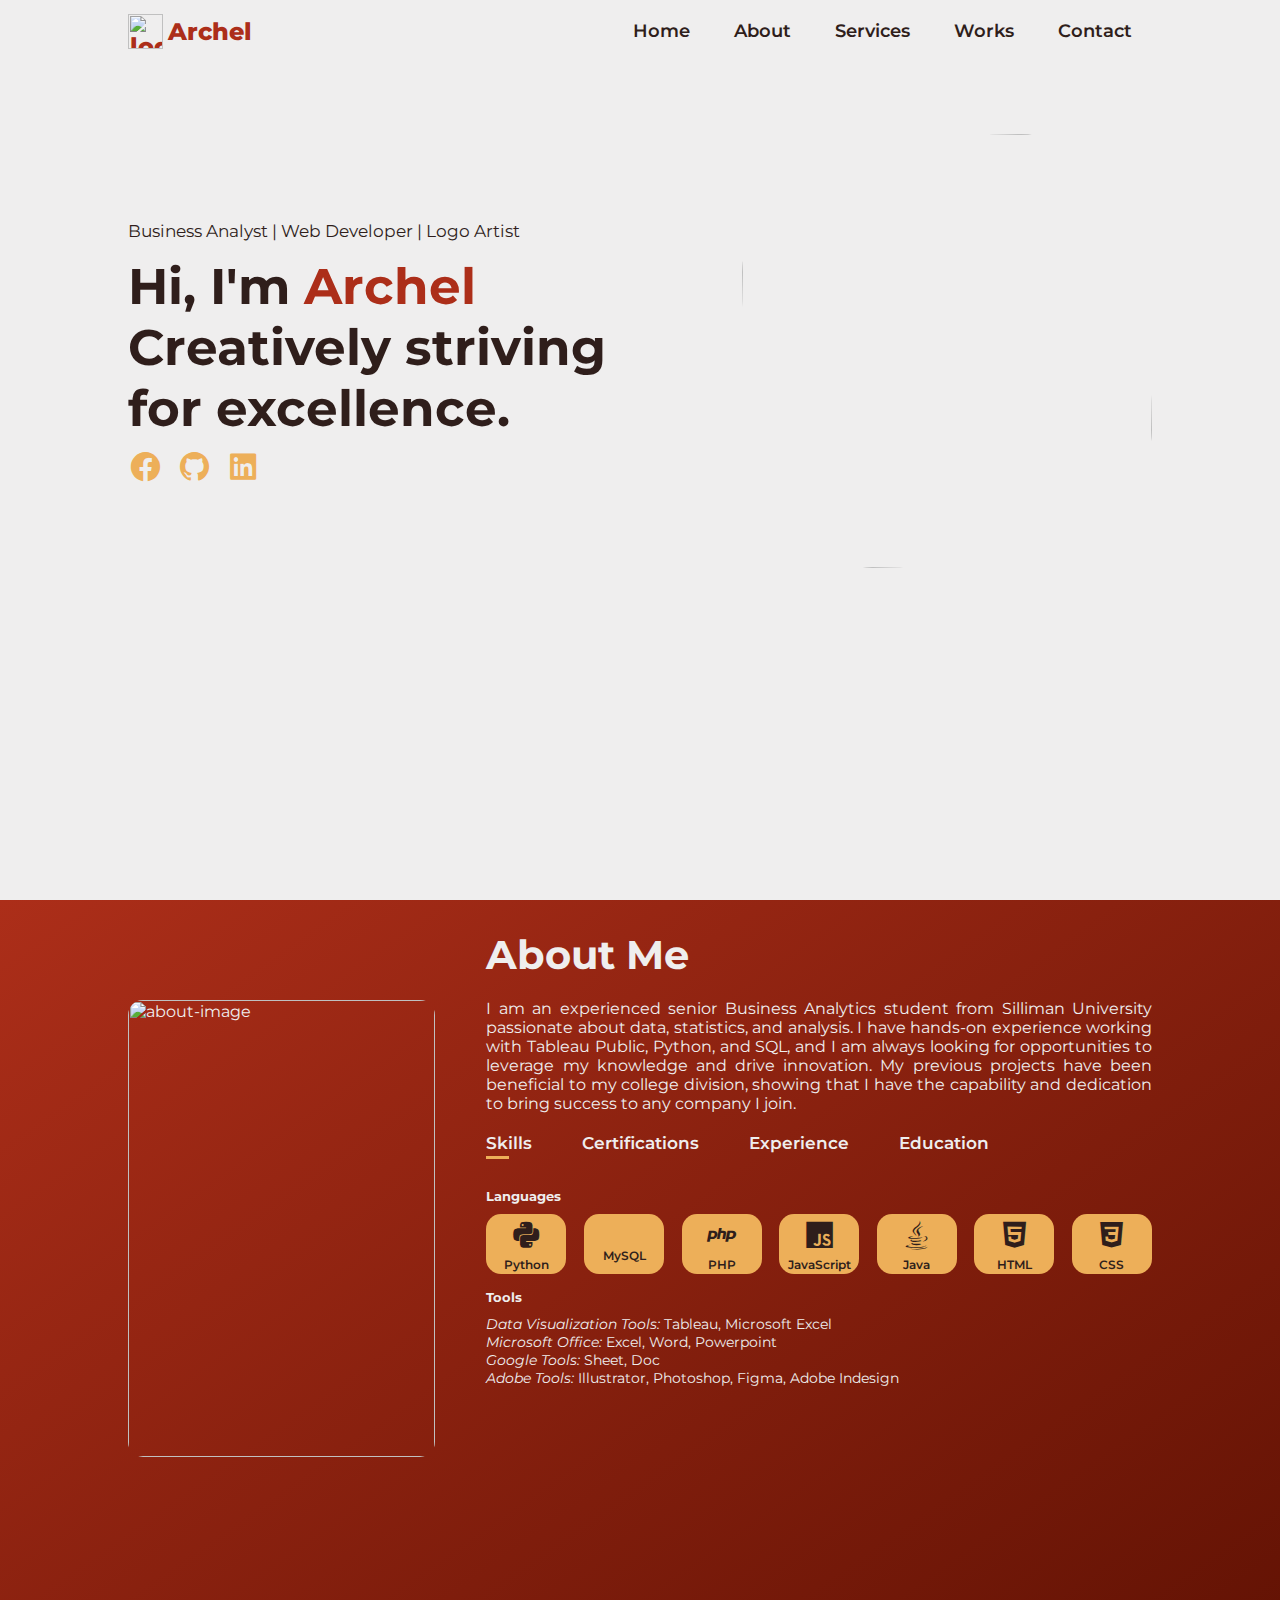
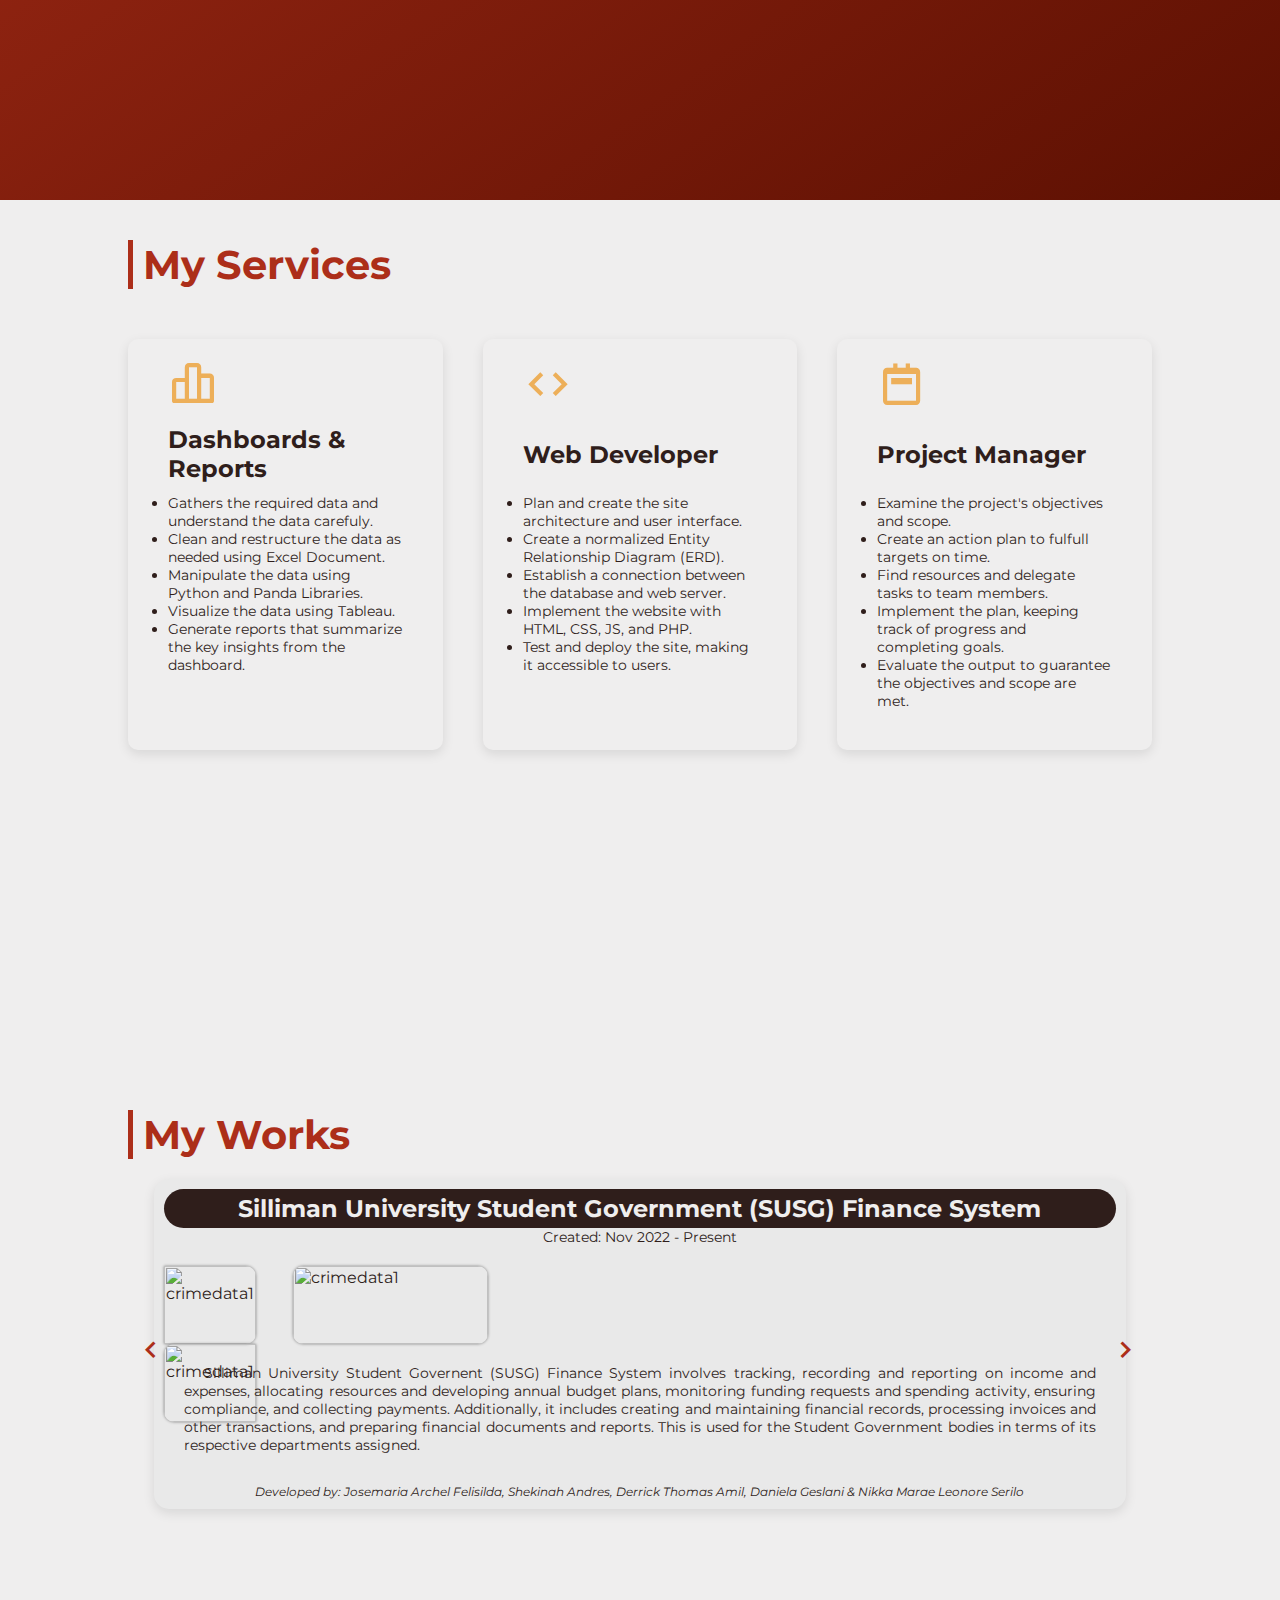
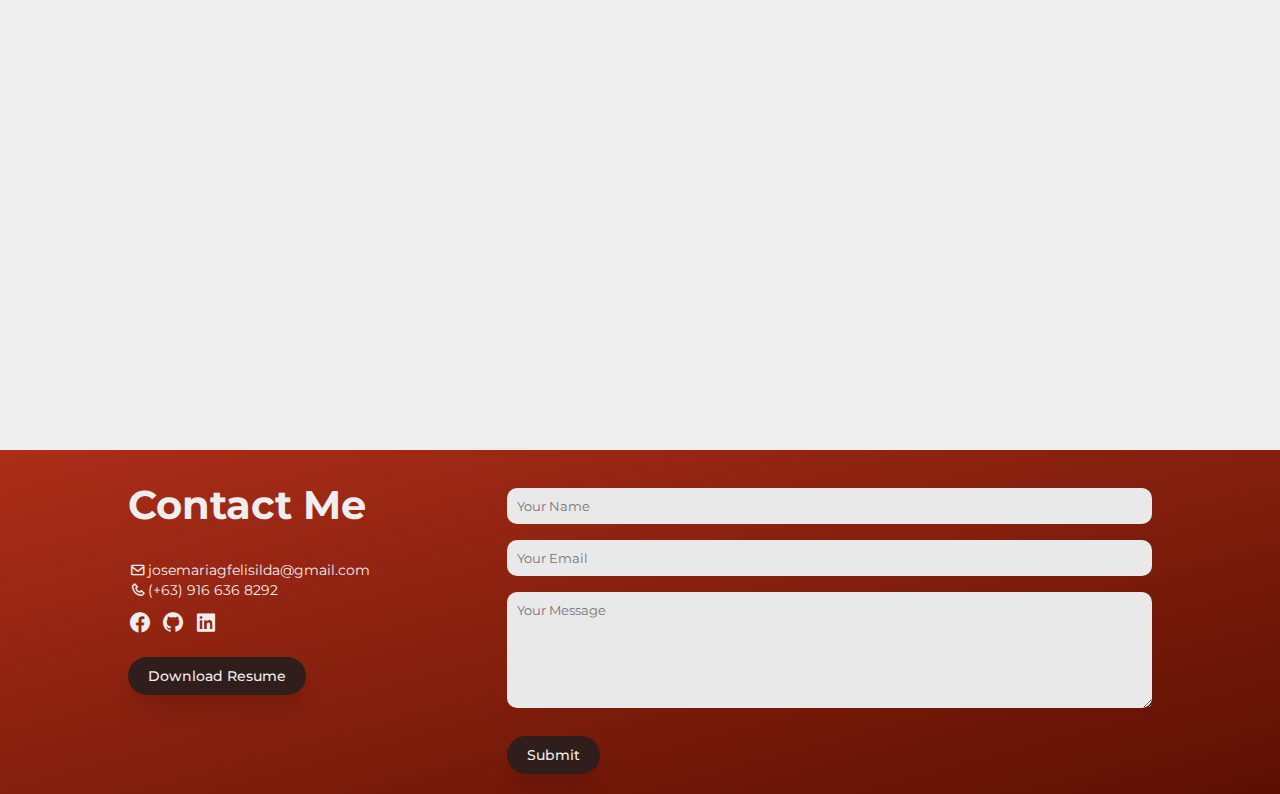
==== index.html @ 7bee3645 "Add files via upload" ====
<html lang="en">
<head>
    <meta charset="UTF-8">
    <meta http-equiv="X-UA-Compatible" content="IE=edge">
    <meta name="viewport" content="width=device-width, initial-scale=1.0">
    <title>ARCHEL | Porfolio</title>
    <link rel="shortcut icon" href="image/logo.png" type="image/x-icon">
    <link href='https://unpkg.com/boxicons@2.1.4/css/boxicons.min.css' rel='stylesheet'>
    <link rel="stylesheet" href="https://cdn.jsdelivr.net/gh/devicons/devicon@v2.15.1/devicon.min.css">
    <link rel="stylesheet" href="styles.css">
</head>
<body>
    
<!--header-->
<div id="home">
    <div class="container">
        <nav>
            <span class="nav-logo-text">
                <img src="image/logo.svg" alt="logo_image" class="nav-logo">
                Archel
            </span>
            <ul>
                <li><a href="#home">Home</a></li>
                <li><a href="#about">About</a></li>
                <li><a href="#service">Services</a></li>
                <li><a href="#work">Works</a></li>
                <li><a href="#contact">Contact</a></li>
            </ul>
        </nav>
        <div class="row">
            <div class="header-col-l">
                <div class="header-text">
                    <p>Business Analyst | Web Developer | Logo Artist</p>
                    <h1>Hi, I'm <span style="color:var(--c-red);">Archel</span><br> Creatively striving for excellence.</h1>
                    <div class="social-icon">
                        <a href="https://www.facebook.com/jmarchel.f/" target="_blank"><i class='bx bxl-facebook-circle'></i></a>
                        <a href="https://www.linkedin.com/in/josemaria-felisilda/" target="_blank"><i class='bx bxl-github' ></i></a>
                        <a href="https://github.com/JMArchel?tab=repositories" target="_blank"><i class='bx bxl-linkedin-square' ></i></a>
                    </div>
                </div>
            </div>
            <div class="header-col-r">
                <div class="header-image">
                    <img src="image/profile-header.png" alt="header-image">
                </div>
            </div>
        </div>
    </div>
</div>

<!-- about -->
<div id="about">
    <div class="container">
        <div class="row">
            <div class="about-col-l">
                <img src="image/profile-about.png" alt="about-image">
            </div>
            <div class="about-col-r">
                <h2>About Me</h2>
                <p>I am an experienced senior Business Analytics student from Silliman University passionate about data, statistics, and analysis. I have hands-on experience working with Tableau Public, Python, and SQL, and I am always looking for opportunities to leverage my knowledge and drive innovation. My previous projects have been beneficial to my college division, showing that I have the capability and dedication to bring success to any company I join.</p>
                <div class="tab-title">
                    <h4 class="tab-link active-link" onclick="opentab('skills')">Skills</h4>
                    <h4 class="tab-link" onclick="opentab('certifications')">Certifications</h4>
                    <h4 class="tab-link" onclick="opentab('experience')">Experience</h4>
                    <h4 class="tab-link" onclick="opentab('education')">Education</h4>
                </div>
                <div class="tab-content active-tab" id="skills">
                    <h5>Languages</h5>
                    <div class="row">
                        <span class="content">
                            <i class='bx bxl-python' ></i>
                            <p>Python</p>
                        </span>
                        <span class="content">
                            <i class="devicon-mysql-plain-wordmark ico"></i>
                            <p>MySQL</p>
                        </span>
                        <span class="content">
                            <i class='bx bxl-php' ></i>
                            <p>PHP</p>
                        </span>
                        <span class="content">
                            <i class='bx bxl-javascript' ></i>
                            <p>JavaScript</p>
                        </span>
                        <span class="content">
                            <i class='bx bxl-java' ></i>
                            <p>Java</p>
                        </span>
                        <span class="content">
                            <i class='bx bxl-html5' ></i>
                            <p>HTML</p>
                        </span>
                        <span class="content">
                            <i class='bx bxl-css3'></i>
                            <p>CSS</p>
                        </span>
                    </div>
                    <h5>Tools</h5>
                    <p class="other-content"><i>Data Visualization Tools:</i> Tableau, Microsoft Excel <br><i>Microsoft Office:</i> Excel, Word, Powerpoint <br><i>Google Tools:</i> Sheet, Doc <br><i>Adobe Tools:</i> Illustrator, Photoshop, Figma, Adobe Indesign</p>
                </div>
                <div class="tab-content" id="certifications">
                    <h5>365 Data Science - Completion</h5>
                    <p class="other-content">
                        <i class='bx bxs-certification' ></i> Data Analysis w/ Excel Pivot Tables <br> 
                        <i class='bx bxs-certification' ></i> Advanced Microsoft Excel <br> 
                        <i class='bx bxs-certification' ></i> Introduction to Tableau <br> 
                        <i class='bx bxs-certification' ></i> SQL + Tableau</p>
                    <h5>Business Certificates</h5>
                    <p class="other-content">
                        <i class='bx bxs-certification' ></i> Certificed Financial Markets Professional (CFMP) <br> 
                        <i class='bx bxs-certification'></i> SAP Business One - Enterprise Simulation <br> 
                        <i class='bx bxs-certification'></i> Google Analytics for Beginners and Advanced</p>
                </div>
                <div class="tab-content" id="experience">
                    <h5>Web Developer</h5>
                    <p class="other-content">
                        <i class='bx bxs-briefcase fl'></i> Sabanal Real Estate and Brokerage Firm.<br>
                        <i class='bx bxs-calendar fl'></i> Feb 2023 - Present
                    </p>
                    <h5>Web App Developer Intern</h5>
                    <p class="other-content">
                        <i class='bx bxs-briefcase fl'></i> Globiq BV Philippines Inc.<br>
                        <i class='bx bxs-calendar fl'></i> Jan 2023 - Present
                    </p>
                    <h5>Database Administrator</h5>
                    <p class="other-content">
                        <i class='bx bxs-briefcase fl'></i> SUSG Finance Committee from Silliman University<br>
                        <i class='bx bxs-calendar fl'></i> Nov 2021 - Present
                    </p>
                    <h5>Data Steward</h5>
                    <p class="other-content">
                        <i class='bx bxs-briefcase fl'></i> Office of the Vice Mayor of Dumaguete City, Neg. Or.<br>
                        <i class='bx bxs-calendar fl'></i> Nov 2021 - May 2022
                    </p>
                    
                    
                </div>
                <div class="tab-content" id="education">
                    <h5>BS in Business Administration Major in Business Analytics</h5>
                    <p class="other-content">
                        <i class='bx bxs-school fl'></i> Silliman University<br>
                        <i class='bx bxs-graduation fl' ></i> May 2023 (Expected)
                    </p>
                    <h5>Senior High ABM Track</h5>
                    <p class="other-content">
                        <i class='bx bxs-school fl'></i> St. Paul University Dumaguete<br>
                        <i class='bx bxs-graduation fl' ></i> May 2018 - 10th Honor; Academic Excellence
                    </p>
                </div>
            </div>
        </div>
    </div>
</div>

<!--service-->
<div id="service">
    <div class="container">
        <h2>My Services</h2>
        <div class="services-list">
            <div id="visualization">
                <i class='bx bx-bar-chart-alt-2' ></i>
                <h3>Dashboards & Reports</h3>
                <ul>
                    <li>Gathers the required data and understand the data carefuly.</li>
                    <li>Clean and restructure the data as needed using Excel Document.</li>
                    <li>Manipulate the data using Python and Panda Libraries.</li>
                    <li>Visualize the data using Tableau.</li>
                    <li>Generate reports that summarize the key insights from the dashboard.</li>
                </ul>
            </div>
            <div id="developer">
                <i class='bx bx-code' ></i>
                <h3>Web Developer</h3>
                <ul>
                    <li>Plan and create the site architecture and user interface.</li>
                    <li>Create a normalized Entity Relationship Diagram (ERD). </li>
                    <li>Establish a connection between the database and web server.</li>
                    <li>Implement the website with HTML, CSS, JS, and PHP.</li>
                    <li>Test and deploy the site, making it accessible to users.</li>
                </ul>
            </div>
            <div id="manager">
                <i class='bx bx-calendar-week'></i>
                <h3>Project Manager</h3>
                <ul>
                    <li>Examine the project's objectives and scope.</li>
                    <li>Create an action plan to fulfull targets on time.</li>
                    <li>Find resources and delegate tasks to team members.</li>
                    <li>Implement the plan, keeping track of progress and completing goals.</li>
                    <li>Evaluate the output to guarantee the objectives and scope are met.</li>
                </ul>
            </div>
        </div>
    </div>
</div>

<!--work-->
<div id="work">
    <div class="container">
        <h2>My Works</h2>
        <div class="slideshow-container">
            <div class="slideshow-content fade">
                <div class="work-content">
                    <div class="content-header">
                        <div>
                            <span class="title-header">Silliman University Student Government (SUSG) Finance System</span>
                            <p class="medium-header">Created: Nov 2022 - Present</p>
                        </div>
                    </div>
                    <div class="content-body">
                        <div class="row">
                            <div class="content-col-side">
                                <img src="image/finance1.jpg" alt="crimedata1" class="left">
                            </div>
                            <div class="content-col-center">
                                <img src="image/finance2.jpg" alt="crimedata1" class="center">
                            </div>
                            <div class="content-col-side">
                                <img src="image/finance4.jpg" alt="crimedata1" class="right">
                            </div>
                        </div>
                    </div>
                    <div class="content-footer">
                        <article>
                            Silliman University Student Governent (SUSG) Finance System involves tracking, recording and reporting on income and expenses, allocating resources and developing annual budget plans, monitoring funding requests and spending activity, ensuring compliance, and collecting payments. Additionally, it includes creating and maintaining financial records, processing invoices and other transactions, and preparing financial documents and reports. This is used for the Student Government bodies in terms of its respective departments assigned.
                        </article>
                        <address>
                            <i>Developed by:</i> Josemaria Archel Felisilda, Shekinah Andres, Derrick Thomas Amil, Daniela Geslani & Nikka Marae Leonore Serilo
                        </address>
                    </div>
                </div>
            </div>
            <div class="slideshow-content fade">
                <div class="work-content">
                    <div class="content-header">
                        <div>
                            <span class="title-header">Dumaguete Crime Data Management System</span>
                            <p class="medium-header">Created: Nov 2021 - May 2022</p>
                        </div>
                    </div>
                    <div class="content-body">
                        <div class="row">
                            <div class="content-col-side">
                                <img src="image/crimedata2.jpg" alt="crimedata1" class="left">
                            </div>
                            <div class="content-col-center">
                                <img src="image/crimedata1.jpg" alt="crimedata1" class="center">
                            </div>
                            <div class="content-col-side">
                                <img src="image/crimedata3.jpg" alt="crimedata1" class="right">
                            </div>
                        </div>
                    </div>
                    <div class="content-footer">
                        <article>
                            The Dumaguete Crime Data Management System will enhance the crime recording operations and will be the basis for all actions in the system and can be easily updated and used to aid in all the system's, that is, all the required information is stored. This will also assit our government leaders and law enforcement officers, especially in Dumaguete City in identifying patterns of criminal casses and raising awareness on the given types of criminal acts that most frequently occur in typologically similar parts of the community and to identifyin the number of criminal cases in each community of Dumaguete City using an interactive webpage that contains data visualiztion and crime analysis.
                        </article>
                        <address>
                            <i>Developed by:</i> Josemaria Archel Felisilda, Shekinah Andres, Derrick Thomas Amil, Daniela Geslani, Eunice Mel Lituanas & Nikka Marae Leonore Serilo
                        </address>
                    </div>
                </div>
            </div>
            <div class="slideshow-content fade">
                <div class="work-content">
                    <div class="content-header">
                        <div>
                            <span class="title-header">Restaurant Management System</span>
                            <p class="medium-header">Created: Dec 2020 - Mar 2021</p>
                        </div>
                    </div>
                    <div class="content-body">
                        <div class="row">
                            <div class="content-col-side">
                                <img src="image/restaurant2.jpg" alt="restaurant1" class="left">
                            </div>
                            <div class="content-col-center">
                                <img src="image/restaurant1.jpg" alt="crimedata1" class="center">
                            </div>
                            <div class="content-col-side">
                                <img src="image/restaurant3.jpg" alt="crimedata1" class="right">
                            </div>
                        </div>
                    </div>
                    <div class="content-footer">
                        <article>
                            A restaurant management system is an essential tool for any restaurant that wants to operate efficiently and maximize profits. It provides modules such as point of sale (POS), inventory management, customer relationship management (CRM), labor scheduling, and menu planning, all of which are essential components for running a successful restaurant. With our restaurant management system, you'll have access to the data and insights you need to make better decisions and better serve your customers. This system will help you streamline operations and take your restaurant to the next level.
                        </article>
                        <address>
                            <i>Developed by:</i> Josemaria Archel Felisilda, Leslie Abellana, Daniela Geslani & Nikka Marae Leonore Serilo
                        </address>
                    </div>
                </div>
            </div>
            <a class="prev" onclick="plusSlides(-1)"><i class='bx bx-chevron-left'></i></a>
            <a class="next" onclick="plusSlides(1)"><i class='bx bx-chevron-right'></i></i></a>
        </div>
    </div>
</div>

<!--contact-->
<div id="contact">
    <div class="container">
        <div class="row">
            <div class="contact-left">
                <h2 class="sub-title con">Contact Me</h2>
                <table>
                    <tr>
                        <td><i class='bx bx-envelope'></i></td>
                        <td>  josemariagfelisilda@gmail.com</td>
                    </tr>
                    <tr>
                        <td><i class='bx bx-phone' ></i></td>
                        <td> (+63) 916 636 8292</td>
                    </tr>
                </table>
                <div class="social-icon">
                    <a href="https://www.facebook.com/jmarchel.f/" target="_blank"><i class='bx bxl-facebook-circle'></i></a>
                    <a href="https://www.linkedin.com/in/josemaria-felisilda/" target="_blank"><i class='bx bxl-github' ></i></a>
                    <a href="https://github.com/JMArchel?tab=repositories" target="_blank"><i class='bx bxl-linkedin-square' ></i></a>
                </div>
                <a href="RESUME-Josemaria Archel Felisilda.pdf" class="btn" download>Download Resume</a>
            </div>
            <div class="contact-right">
                <form name="submit-to-google-sheet">
                    <input type="text" name="Name" placeholder="Your Name" required>
                    <input type="Email" name="Email" placeholder="Your Email" required>
                    <textarea name="Message" rows="6" placeholder="Your Message"></textarea>
                    <button type="submit" class="btn">Submit</button>
                </form>
                <span id="msg"></span>
            </div>
        </div>
    </div>
</div>
<!--back-->
<span class="go-up">
    <a href="#home" class="back">
        <i class='bx bx-chevron-up'></i>
    </a>
</span>

<script>
    //about tabs
    var tablinks = document.getElementsByClassName("tab-link");
    var tabcontents = document.getElementsByClassName("tab-content");

    function opentab(tabname){
        for(tablink of tablinks){
            tablink.classList.remove("active-link");
        }
        for(tabcontent of tabcontents){
            tabcontent.classList.remove("active-tab");
        }
        event.currentTarget.classList.add("active-link");
        document.getElementById(tabname).classList.add("active-tab")
    }
</script>
<script>
    //message form
    const scriptURL = 'https://script.google.com/macros/s/AKfycby_vbnj79aNS32AL6iQvLbrTbXinNJJHb-No5aRdPHOgp3Goof5zrkFxFc3PNZvK7s-FQ/exec'
    const form = document.forms['submit-to-google-sheet']
    const msg = document.getElementById("msg")
  
    form.addEventListener('submit', e => {
      e.preventDefault()
      fetch(scriptURL, { method: 'POST', body: new FormData(form)})
        .then(response => {
            msg.innerHTML = "Message sent successfully"
            setTimeout(function(){
                msg.innerHTML = ""
            },5000)
            form.reset()
        })
        .catch(error => console.error('Error!', error.message))
    })
</script>
<script>
    let slideIndex = 1;
    showSlides(slideIndex);

    // Next/previous controls
    function plusSlides(n) {
    showSlides(slideIndex += n);
    }

    // Thumbnail image controls
    function currentSlide(n) {
    showSlides(slideIndex = n);
    }

    function showSlides(n) {
    let i;
    let slides = document.getElementsByClassName("slideshow-content");
    if (n > slides.length) {slideIndex = 1}
    if (n < 1) {slideIndex = slides.length}
    for (i = 0; i < slides.length; i++) {
        slides[i].style.display = "none";
    }
    slides[slideIndex-1].style.display = "block";
    dots[slideIndex-1].className += " active";
    }
</script>
<script>
    let goupElement = document.querySelector('.go-up');
    let backElement = document.querySelector('#home');
    let thresholdreturnTop = window.innerHeight * 0.25;
    goupElement.style.display = 'none';
    window.addEventListener('scroll', function(){
        if(backElement.getBoundingClientRect().bottom < thresholdreturnTop) {
            goupElement.style.display = 'flex';
        } else {
            goupElement.style.display = 'none';
        }
    });
</script>
</body>
</html>
---- styles.css ----
@import url('https://fonts.googleapis.com/css2?family=Montserrat:ital,wght@0,300;0,400;0,500;0,600;0,700;0,800;1,300;1,400;1,500;1,600;1,700;1,800&display=swap');
:root{
    /* colors */
    --c-white: #efeeee; /*white*/
    --c-white1: #e9e9e9;
    --c-brown: #2f1e1b; /*brown*/
    --c-brown1: #0b0605;
    --c-red: #ac2e19; /*red*/
    --c-red1: #5c1002;
    --c-redbrown: #edaf59; /*orange-brown*/

    /*font-size-text*/
    --fs-1: 24px;
    --fs-2: 18px;
    --fs-3: 17px;
    --fs-4: 16px;
    --fs-5: 14px;
    --fs-6: 12px;
    --fs-7: 9px;

    /*font-weight-text*/
    --fw-300: 300;
    --fw-400: 400;
    --fw-500: 500;
    --fw-600: 600;
    --fw-700: 700;
    --fw-800: 800;
}
*{
    margin: 0;
    padding: 0;
    font-family: 'Montserrat', sans-serif;
    box-sizing: border-box;
    text-decoration: none;
}
html{
    scroll-behavior: smooth;
}
body{
    background: var(--c-white);
    color: var(--c-brown);
    position: relative;
}
h1{
    font-size: 50px;
    font-weight: var(--fw-700);
}
h2{
    color: var(--c-red);
    font-size: 40px;
    font-weight: var(--fw-700);
}
#work h2, #service h2{
    border-left: 5px solid var(--c-red);
    padding-left: 10px;
}
h3{
    font-size: 30px;
    font-weight: var(--fw-700);
}
h4{
    font-family: var(--fw-600);
}
h5{
    padding: 15px 0 10px;
}
#home, #about, #service, #work{
    width: 100%;
    min-height: 100vh;
}
#about, #contact{
    background: linear-gradient(to bottom right, var(--c-red), var(--c-red1));
    color: var(--c-white);
    padding-top: 20px;
}
.container{
    padding: 10px 10%;
}
.row{
    display: flex;
    justify-content: space-between;
    flex-wrap: wrap;
}
.bx, .ico{
    font-size: 35px;
}

/*navigation*/
nav{
    display: flex;
    align-items: center;
    justify-content: space-between;
    flex-wrap: wrap;
}
nav ul li{
    display: inline-block;
    list-style: none;
    margin: 10px 20px;
}
nav ul li a{
    color: var(--c-brown);
    font-size: var(--fs-2);
    font-weight: var(--fw-600);
    position: relative;
}
nav ul li a::after{
    content: '';
    width: 0;
    height: 3px;
    background: var(--c-red);
    position: absolute;
    left: 0;
    bottom: -6px;
    transition: 1.0s ;
}
nav ul li a:hover::after{
    width: 100%;
}
.nav-logo{
    width: 35px;
    width: 35px;
    margin-right: 5px;
}
.nav-logo-text{
    color: var(--c-red);
    font-size: var(--fs-1);
    font-weight: var(--fw-800);
    display: flex;
    align-items: center;
}
.social-icon{
    margin-top: 10px;
}
.social-icon a{
    display: inline-block;
    transition: transform 0.5s;
    margin-right: 10px;
}
.social-icon a:hover{
    transform: translateY(-5px);
}
.social-icon i{
    color: var(--c-redbrown);
}
.social-icon i:hover{
    color: var(--c-red);
}

/*home*/
.header-col-l{
    flex-basis: 55%;
}
.header-col-r{
    flex-basis: 40%;
}
.header-text{
    margin-top: 30%;
    font-size: var(--fs-3);
}
.header-text h1{
    margin-top: 15px;
}
.header-image img{
    margin-top: 20%;
    width: 100%;
    border-top-left-radius: 150% 70%;
    border-top-right-radius: 70% 150%;
    border-bottom-left-radius: 70% 150%;
    border-bottom-right-radius: 150% 70%;
}

/*about*/
#about h2{
    color: var(--c-white);
}
.about-col-l{
    flex-basis: 30%;
}
.about-col-l img{
    margin-top: 70px;
    width: 100%;
    border-radius: 15px;
}
.about-col-r{
    flex-basis: 65%;
}
.about-col-r h2{
    margin-bottom: 20px;
}
.about-col-r p{
    text-align: justify;
}
.tab-title{
    display: flex;
    margin: 20px 0 20px;
}
.tab-link{
    margin-right: 50px;
    font-size: var(--fs-3);
    font-weight: var(--fw-600);
    cursor: pointer;
    position: relative;
}
.tab-link::after{
    content: '';
    width: 0;
    height: 3px;
    background: var(--c-redbrown);
    position: absolute;
    left: 0;
    bottom: -6px;
    transition: 0.5s;
}
.tab-link.active-link::after{
    width: 50%;
}
.tab-content{
    display: none;
}
.tab-content.active-tab{
    display: block;
}
.content{
    background: var(--c-redbrown);
    height: 60px;
    width:  80px;
    border-radius: 15px;
    display: grid;
    place-items: center;
    color: var(--c-brown);
    font-weight: var(--fw-600);
}
.content i{
    color: var(--c-brown);
}
p.other-content, p.other-content i.bx{
    font-size: var(--fs-5);
}
p.other-content i.bx{
    color: var(--c-redbrown);
}
.content p{
    font-size: var(--fs-6);
}
.fl{
    display: inline-flex;
}

/*-----service-----*/
#service{
    padding: 30px 0 15px;
}
.services-list{
    display: grid;
    grid-template-columns: repeat(auto-fit, minmax(250px, 1fr));
    grid-gap: 40px;
    margin-top: 50px;
}
.services-list div{
    background-color: var(--c-white);
    padding: 20px 40px 40px;
    font-size: var(--fs-4);
    font-weight: 400;
    border-radius: 10px;
    transition: background 0.5s, transform 0.5s;
    box-shadow: rgba(0, 0, 0, 0.1) 0px 4px 12px;
}
.services-list div i{
    font-size: 50px;
    margin-bottom: 20px;
    color: var(--c-redbrown);
}
.services-list div ul li{
    font-size: var(--fs-5);
}
.services-list h3{
    font-size: var(--fs-1);
    font-weight: 700;
    margin-bottom: 15px;
    height: 50px;
    display: flex;
    align-items: center;
}
.services-list div:hover{
    background-image: linear-gradient(to bottom right, var(--c-red), var(--c-red1));
    transform: translateY(-10px);
    box-shadow: rgba(0, 0, 0, 0.1) 0px 4px 12px;
}
.services-list div:hover, .services-list div:hover i{
    color: var(--c-white);
}

/*-----Work------*/
#work{
    max-height: 100vh+100px;
}
#work img{
    width: 100%;
    box-shadow: 0px 0px 3px grey;
}
.work-content{
    background: var(--c-white1);
    width: 95%;
    border-radius: 15px;
    padding: 10px;
    display: block;
    margin: 20px auto auto;
    box-shadow: rgba(0, 0, 0, 0.1) 0px 4px 12px;
}
#work .title-header{
    font-size: var(--fs-1);
    font-weight: var(--fw-700);
    padding: 5px 10px;
    background-color: var(--c-brown);
    color: var(--c-white);
    display:block;
    border-radius: 20px;
    text-align: center;
}
#work .medium-header{
    font-size: var(--fs-5);
    padding-bottom: 20px;
}
#work .content-body{
    width: 100%;
    display: flex;
    margin: auto;
}
#work .content-col-center{
    flex-basis: 60%;
}
#work .content-col-side{
    flex-basis: 19%;
}
#work .title-header, .medium-header, address{
    text-align: center;
}
#work .content-col-side img{
    object-fit: cover;
    height: 100%; 
}
.content-footer article, .content-footer address{
    margin: 20px 20px 0;
}
#work article{
    font-size: var(--fs-5);
    text-indent: 20px;
    text-align: justify;height: 100px;
}
#work address{
    font-size: var(--fs-6);
}
#work .right{
    object-position: left;
    border-top-left-radius: 10px;
    border-bottom-left-radius: 10px;
}
#work .left{
    object-position: right;
    border-top-right-radius: 10px;
    border-bottom-right-radius: 10px;
}
#work .center{
    border-radius: 10px;
}
.slideshow-container {
    max-width: 100%;
    position: relative;
    margin: auto;
    
}
.slideshow-content{
    display: none;
}
.fade {
    animation-name: fade;
    animation-duration: 1.5s;
}
@keyframes fade {
    from {opacity: .4}
    to {opacity: 1}
  }
.prev, .next {
    cursor: pointer;
    position: absolute;
    top: 50%;
    width: auto;
    margin-top: -22px;
    padding: 10px;
    color: var(--c-red);
    font-weight: bold;
    font-size: 18px;
    transition: 0.6s ease;
    border-radius: 50%;
    user-select: none;
    margin-left:-4px ;
}
.next {
    right: 0;
}
.prev:hover, .next:hover {
    background-color: #ffffff7a;
}

/*-----Contact-----*/
#contact{
    width: 100%;
    margin-top: 50px;
}
.con{
    color: var(--c-white);
    margin-bottom: 30px;
}
.contact-left{
    flex-basis: 35%;
}
.contact-right{
    flex-basis: 63%;
}
.contact-left p{
    margin-top: 20px;
}
.social-icons{
    margin: 30px 0;
}
.social-icons img{
    width: 20px;
}
.social-icons a{
    text-decoration: none;
    margin-right: 15px;
    display: inline-block;
    transition: transform 0.5s;
}
.social-icons a:hover{
    transform: translateY(-5px);
}
.btn{
    font-size: var(--fs-5);
    font-weight: var(--fw-500);
    text-decoration: none;
    background: var(--c-brown);
    padding: 10px 20px;
    border-radius: 20px;
    color: var(--c-white);
    border:0 solid;
    box-shadow: rgba(0, 0, 0, 0.1) 0px 20px 25px -5px, rgba(0, 0, 0, 0.04) 0px 10px 10px -5px;
}
.btn:hover{
    background: var(--c-brown1);
}
.contact-right form{
    width: 100%;
}
form input, form textarea{
    width: 100%;
    border: 0;
    outline: none;
    background: var(--c-white1);
    padding: 10px;
    margin: 8px 0;
    color: var(--c-brown);
    border-radius: 10px;
}
form .btn{
    margin-top: 20px;
    margin-bottom: 20px;
    cursor: pointer;
}
td{
    color: var(--c-white);
    font-size: var(--fs-5);
}
td .bx{
    font-size: var(--fs-4);
    display: flex;
    
}
#contact .social-icon{
    margin-top: 10px;
    margin-bottom: 30px;
}
#contact .social-icon a{
    display: inline-block;
    transition: transform 0.5s;
    margin-right: 5px;
}
#contact .social-icon a:hover{
    transform: translateY(-5px);
}
#contact .social-icon i{
    font-size: var(--fs-1);
    color: var(--c-white);
}
#contact .social-icon i:hover{
    color: var(--c-brown1);
}
#msg{
    color: #3dab06;
    margin-top: -10px;
    display: block;
}

/*fixed return button*/
.go-up{
    text-decoration: none;
    color: var(--c-brown);
    right: 30px;
    bottom: 40px;
    position: fixed;
    justify-content: center;
    display: flex; 
}
.back{
    background-color: #edaf59ac;
    padding: 5px;
    border: 0;
    border-radius: 50%;
    list-style-type: none;
    transition: 0.5s;
    margin: auto;
    animation: move-return 1s linear;
}
.back:hover{
    padding: 7px;
    background-color: var(--c-redbrown);
}
@keyframes move-return {
    0%   { transform: translatex(100px); }
    100% { transform: translatex(0); }  
}
.links{
    display: flex; 
    justify-content: center; 
    align-items: center;
    overflow: hidden;
}
.back i{
    color: var(--c-white);
}
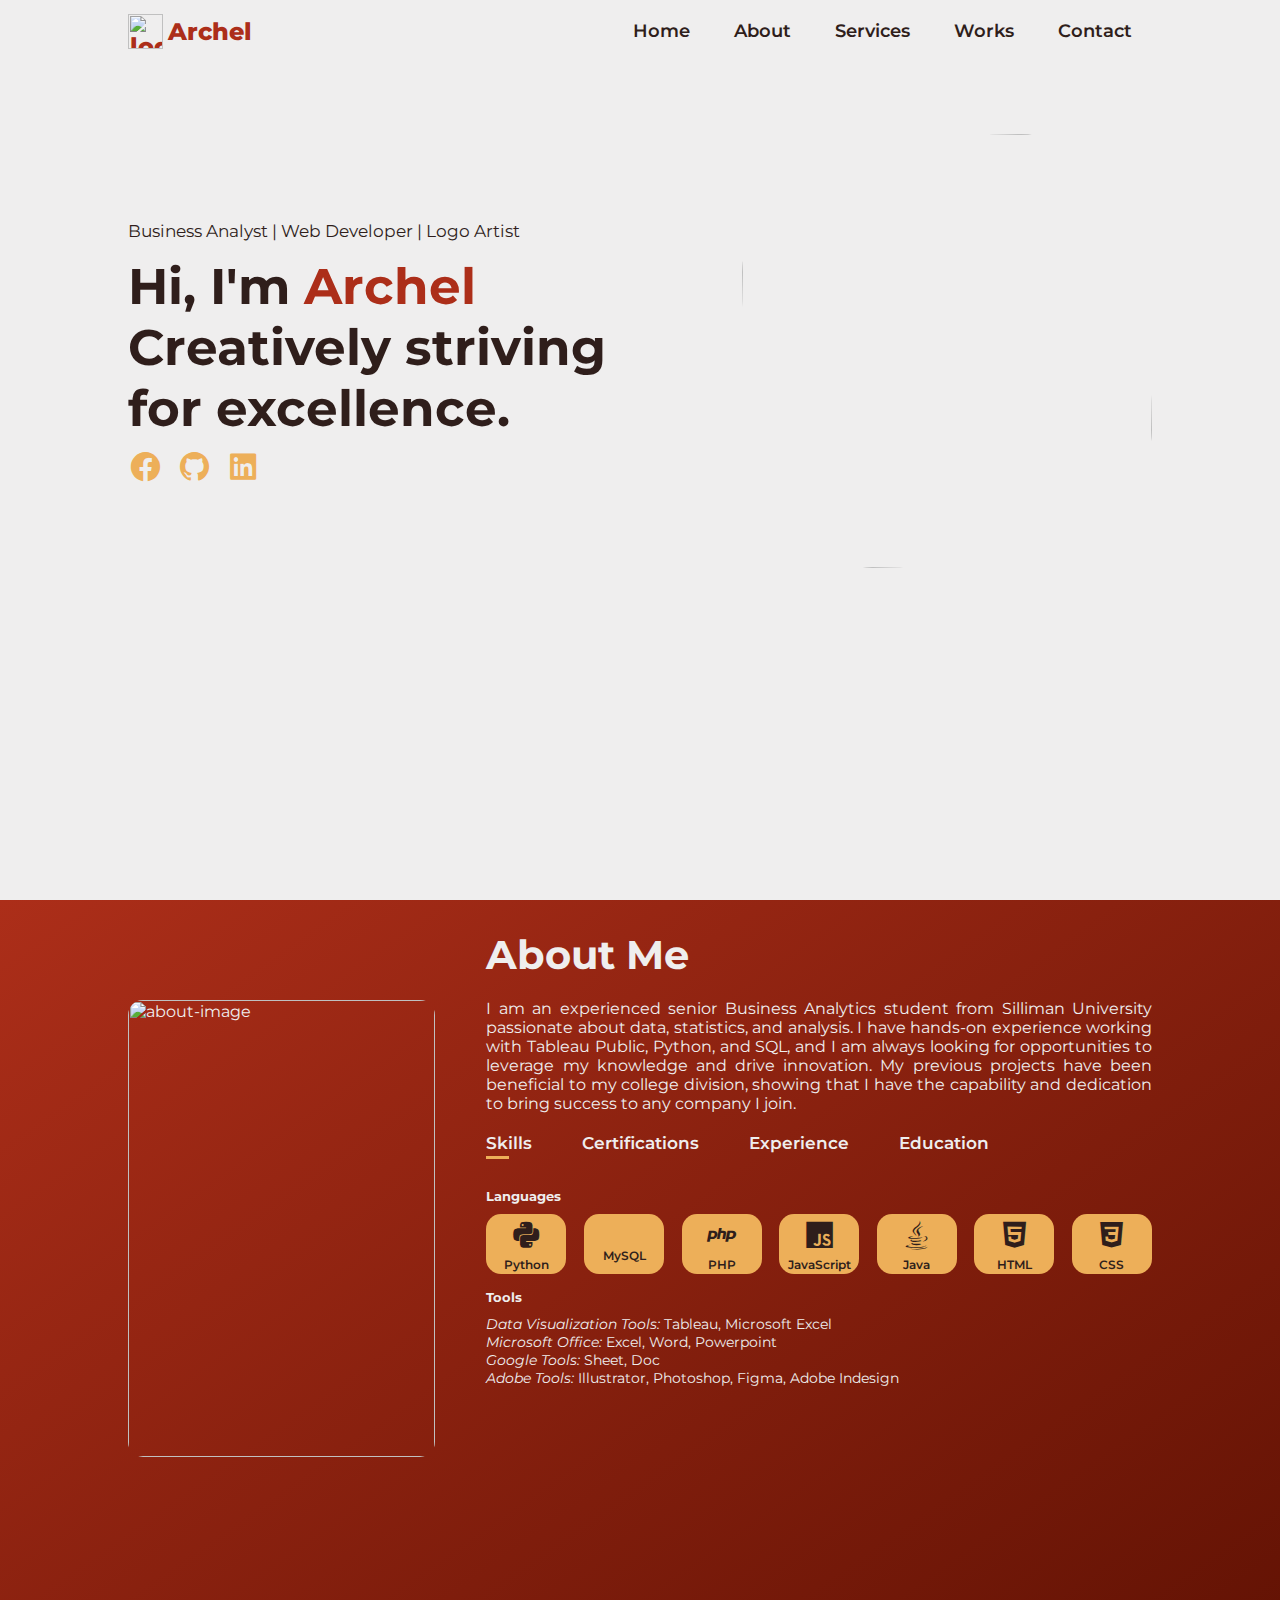
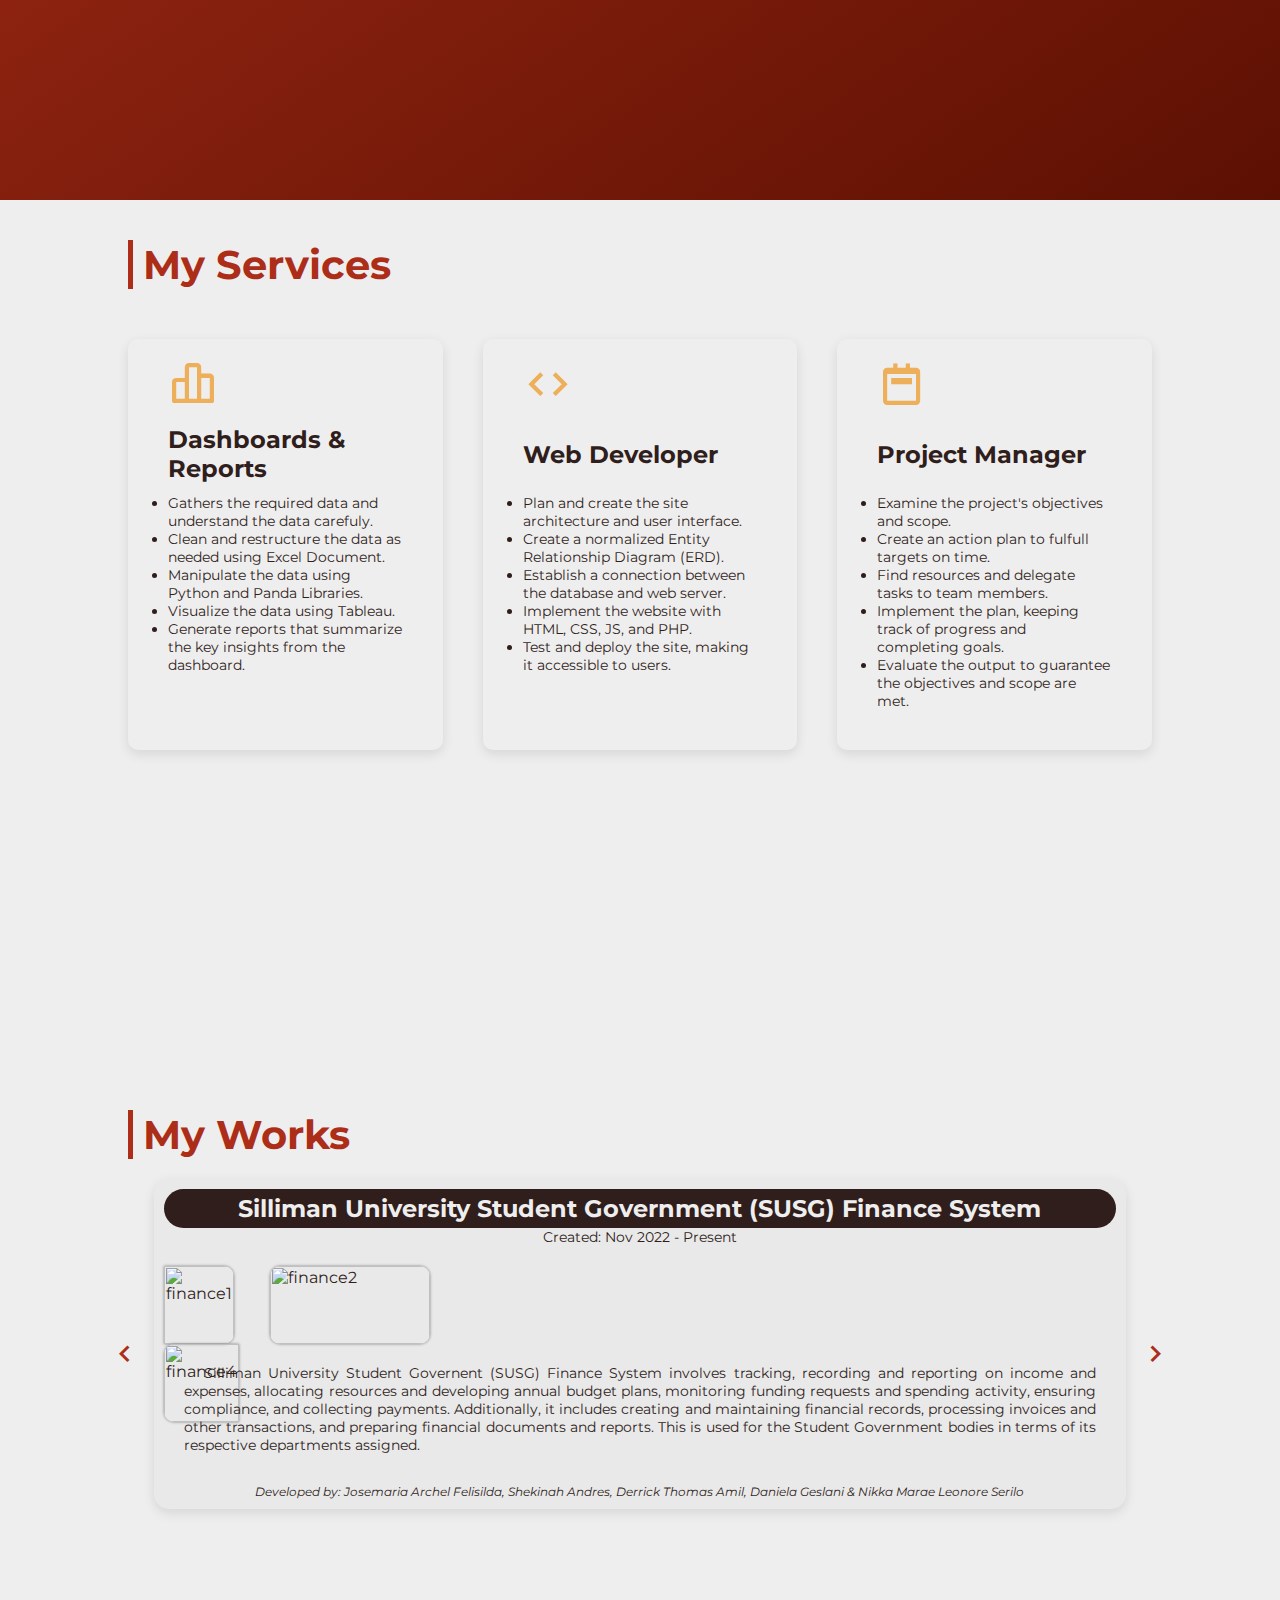
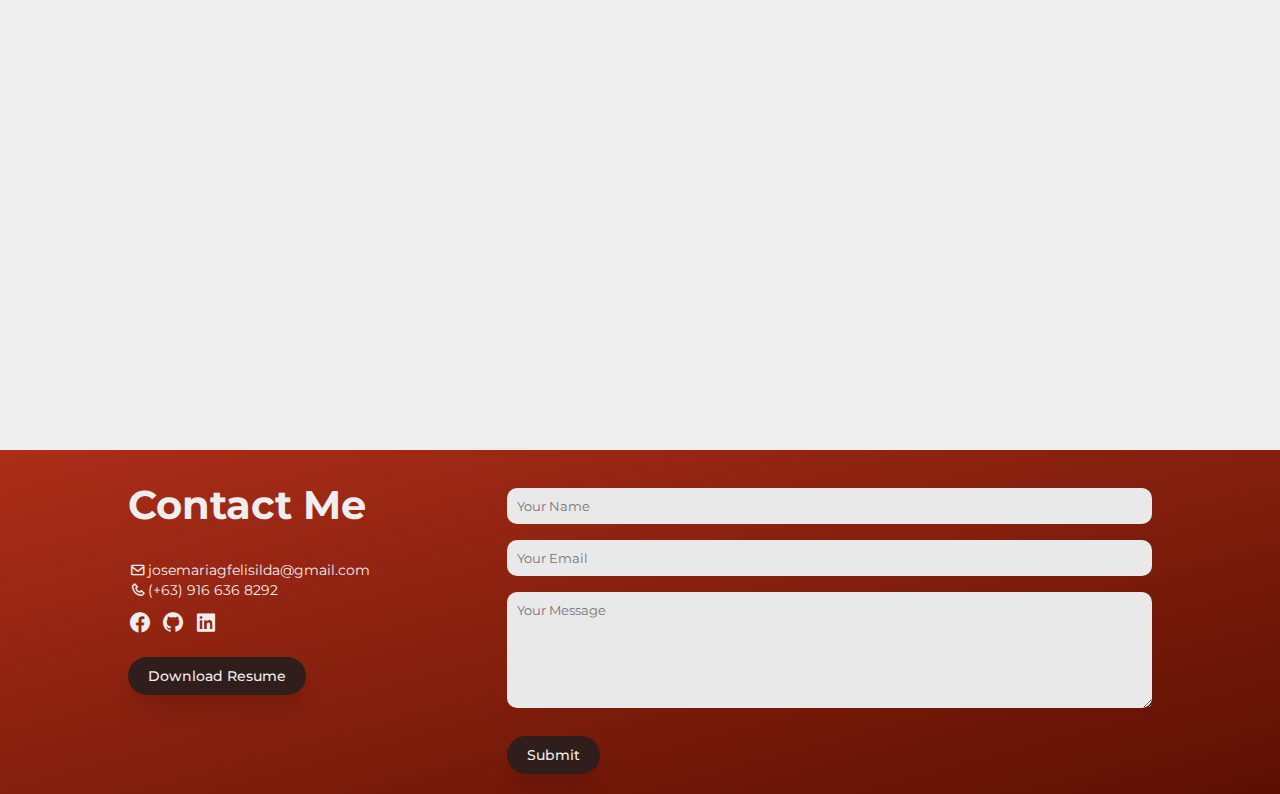
==== commit adb1eb63: "Add files via upload" ====
--- a/index.html
+++ b/index.html
@@ -113,11 +113,6 @@
                         <i class='bx bxs-certification'></i> Google Analytics for Beginners and Advanced</p>
                 </div>
                 <div class="tab-content" id="experience">
-                    <h5>Web Developer</h5>
-                    <p class="other-content">
-                        <i class='bx bxs-briefcase fl'></i> Sabanal Real Estate and Brokerage Firm.<br>
-                        <i class='bx bxs-calendar fl'></i> Feb 2023 - Present
-                    </p>
                     <h5>Web App Developer Intern</h5>
                     <p class="other-content">
                         <i class='bx bxs-briefcase fl'></i> Globiq BV Philippines Inc.<br>
@@ -211,13 +206,13 @@
                     <div class="content-body">
                         <div class="row">
                             <div class="content-col-side">
-                                <img src="image/finance1.jpg" alt="crimedata1" class="left">
+                                <img src="image/finance1.jpg" alt="finance1" class="opa left">
                             </div>
                             <div class="content-col-center">
-                                <img src="image/finance2.jpg" alt="crimedata1" class="center">
+                                <img src="image/finance2.jpg" alt="finance2" class="opa center"  data-modal="modal-1" style="cursor: pointer;">
                             </div>
                             <div class="content-col-side">
-                                <img src="image/finance4.jpg" alt="crimedata1" class="right">
+                                <img src="image/finance4.jpg" alt="finance4" class="opa right">
                             </div>
                         </div>
                     </div>
@@ -242,13 +237,13 @@
                     <div class="content-body">
                         <div class="row">
                             <div class="content-col-side">
-                                <img src="image/crimedata2.jpg" alt="crimedata1" class="left">
+                                <img src="image/crimedata2.jpg" alt="crimedata1" class="opa left">
                             </div>
                             <div class="content-col-center">
-                                <img src="image/crimedata1.jpg" alt="crimedata1" class="center">
+                                <img src="image/crimedata1.jpg" alt="crimedata1" class="opa center" data-modal="modal-2" style="cursor: pointer;">
                             </div>
                             <div class="content-col-side">
-                                <img src="image/crimedata3.jpg" alt="crimedata1" class="right">
+                                <img src="image/crimedata3.jpg" alt="crimedata1" class="opa right">
                             </div>
                         </div>
                     </div>
@@ -273,13 +268,13 @@
                     <div class="content-body">
                         <div class="row">
                             <div class="content-col-side">
-                                <img src="image/restaurant2.jpg" alt="restaurant1" class="left">
+                                <img src="image/restaurant2.jpg" alt="restaurant2" class="opa left">
                             </div>
                             <div class="content-col-center">
-                                <img src="image/restaurant1.jpg" alt="crimedata1" class="center">
+                                <img src="image/restaurant1.jpg" alt="restaurant1" class="opa center" data-modal="modal-3" style="cursor: pointer;">
                             </div>
                             <div class="content-col-side">
-                                <img src="image/restaurant3.jpg" alt="crimedata1" class="right">
+                                <img src="image/restaurant3.jpg" alt="restaurant3" class="opa right">
                             </div>
                         </div>
                     </div>
@@ -334,12 +329,40 @@
         </div>
     </div>
 </div>
-<!--back-->
-<span class="go-up">
-    <a href="#home" class="back">
-        <i class='bx bx-chevron-up'></i>
-    </a>
-</span>
+
+<div class="modals-container">
+  
+    <div id="modal-1" class="modal">
+        <div class="modal-content">
+            <div>
+                <span class="close" data-modal="modal-1"><i class='bx bx-x'></i></span>
+                <p class="modal-header">Silliman University Student Government (SUSG) Finance System</p>
+            </div>
+            <img id="img_tag_finance" src="image/finance1.jpg">
+            <a href="https://github.com/JMArchel/SUSG_Finance_System" class="open-github" target="_blank"><i class='bx bx-link'></i></a>
+        </div>
+    </div>
+    <div id="modal-2" class="modal">
+        <div class="modal-content">
+            <div>
+                <span class="close" data-modal="modal-2"><i class='bx bx-x'></i></span>
+                <p class="modal-header">Dumaguete Crime Data Management System</p>
+            </div>
+            <img id="img_tag_crime" src="image/crimedata1.jpg">
+            <a href="https://github.com/JMArchel/BA-AN-34P" class="open-github" target="_blank"><i class='bx bx-link'></i></a>
+        </div>
+    </div>
+    <div id="modal-3" class="modal">
+        <div class="modal-content">
+            <div>
+                <span class="close" data-modal="modal-3"><i class='bx bx-x'></i></span>
+                <p class="modal-header">Restaurant Management System</p>
+            </div>
+            <img id="img_tag_restaurant" src="image/restaurant1.jpg">
+            <a href="https://github.com/JMArchel/ISB22-C/tree/main/restaurant" class="open-github" target="_blank"><i class='bx bx-link'></i></a>
+        </div>
+    </div>
+</div>
 
 <script>
     //about tabs
@@ -415,5 +438,110 @@
         }
     });
 </script>
+<script>
+    var images = document.querySelectorAll(".opa");
+    for (var i = 0; i < images.length; i++) {
+    images[i].addEventListener("mouseover", function(){
+        if (this === images[1] || this === images[4] || this === images[7]) {
+        images[0].style.opacity = "0.5";
+        images[1].style.opacity = "0.5";
+        images[2].style.opacity = "0.5";
+        images[3].style.opacity = "0.5";
+        images[4].style.opacity = "0.5";
+        images[5].style.opacity = "0.5";
+        images[6].style.opacity = "0.5";
+        images[7].style.opacity = "0.5";
+        images[8].style.opacity = "0.5";
+        }
+    });
+    images[i].addEventListener("mouseout", function(){
+        images[0].style.opacity = "1";
+        images[1].style.opacity = "1";
+        images[2].style.opacity = "1";
+        images[3].style.opacity = "1";
+        images[4].style.opacity = "1";
+        images[5].style.opacity = "1";
+        images[6].style.opacity = "1";
+        images[7].style.opacity = "1";
+        images[8].style.opacity = "1";
+    });
+    }
+</script>
+<script>
+    var row = document.querySelectorAll('.pics-row');
+    row.forEach(function(element) {
+        element.addEventListener("mouseenter", function() {
+            element.style.overflow = 'visible';
+        });
+        element.addEventListener("mouseleave", function() {
+            element.style.overflow = 'hidden';
+        }); 
+    });
+</script>
+<script>
+// Get all the modals and close buttons
+const modals = document.querySelectorAll('.modal');
+const closeButtons = document.querySelectorAll('.close');
+
+// Get all the modal image buttons on the page
+const modalImages = document.querySelectorAll('[data-modal]');
+
+// When an image button is pressed, open the modal that corresponds to it
+modalImages.forEach(function (imageButton) {
+  imageButton.addEventListener('click', function () {
+    const modalId = imageButton.dataset.modal;
+    const modalElement = document.getElementById(modalId);
+
+    modalElement.style.display = 'block';
+  });
+});
+
+// When a close button is pressed, close the corresponding modal
+closeButtons.forEach(function (closeButton) {
+  closeButton.addEventListener('click', function () {
+    const modalId = closeButton.dataset.modal;
+    const modalElement = document.getElementById(modalId);
+
+    modalElement.style.display = 'none';
+  });
+});
+
+// Close all modals when clicking outside of them
+window.onclick = function (event) {
+  if (event.target.className === 'modal') {
+    event.target.style.display = 'none';
+  }
+}
+</script>
+<script>
+    let images1 = ["image/finance2.jpg", "image/finance3.jpg","image/finance4.jpg", "image/finance5.jpg", "image/finance6.jpg", "image/finance1.jpg"];
+    let images2 = ["image/crimedata2.jpg","image/crimedata3.jpg","image/crimedata4.jpg","image/crimedata5.jpg","image/crimedata6.jpg","image/crimedata1.jpg"];
+    let images3 = ["image/restaurant2.jpg", "image/restaurant3.jpg","image/restaurant4.jpg", "image/restaurant5.jpg", "image/restaurant6.jpg", "image/restaurant1.jpg"];
+    let counter1 = 0;
+    let counter2 = 0;
+    let counter3 = 0;
+
+    setInterval(function(){
+        document.getElementById("img_tag_finance").src = images1[counter1];
+        counter1++
+        if (counter1 == images1.length) {
+            counter1 = 0;
+        }
+    }, 3000);
+    setInterval(function(){
+        document.getElementById("img_tag_crime").src = images2[counter2];
+        counter2++
+        if (counter2 == images2.length) {
+            counter2 = 0;
+        }
+    }, 3000);
+    setInterval(function(){
+        document.getElementById("img_tag_restaurant").src = images3[counter3];
+        counter3++
+        if (counter3 == images3.length) {
+            counter3 = 0;
+        }
+    }, 3000);
+</script>
 </body>
 </html>--- a/styles.css
+++ b/styles.css
@@ -366,8 +366,7 @@
 .slideshow-container {
     max-width: 100%;
     position: relative;
-    margin: auto;
-    
+    margin: auto; 
 }
 .slideshow-content{
     display: none;
@@ -385,22 +384,24 @@
     position: absolute;
     top: 50%;
     width: auto;
-    margin-top: -22px;
+    margin-top: -18px;
     padding: 10px;
     color: var(--c-red);
-    font-weight: bold;
-    font-size: 18px;
+    font-size: 23px;
     transition: 0.6s ease;
     border-radius: 50%;
     user-select: none;
-    margin-left:-4px ;
 }
 .next {
-    right: 0;
+    right: -30;
+}
+.prev {
+    left: -30;
 }
 .prev:hover, .next:hover {
     background-color: #ffffff7a;
 }
+
 
 /*-----Contact-----*/
 #contact{
@@ -537,4 +538,67 @@
 }
 .back i{
     color: var(--c-white);
+}
+
+/*modal*/
+.modal {
+    display: none; /* Hidden by default */
+    position: fixed; /* Stay in place */
+    z-index: 1; /* Sit on top */
+    left: 0;
+    top: 0;
+    width: 100%; /* Full width */
+    height: 100%; /* Full height */
+    overflow:hidden;
+    background-color: rgba(0,0,0,0.4); /* Black w/ opacity */
+}  
+.modals-container {
+    position: relative;
+}
+.modal-content {
+    background-color: white;
+    position: fixed;
+    top: 50%;
+    left: 50%;
+    transform: translate(-50%, -50%);
+    padding: 20px;
+    width: 75%;
+    border-radius: 10px;
+    box-shadow: 0 10px 20px rgba(0, 0, 0, 0.19), 0 6px 6px rgba(0, 0, 0, 0.23);
+}
+.modal-content img{
+    width: 100%;
+    border-radius: 10px;
+}
+.modal-header{
+    text-align: center;
+    font-size: var(--fs-1);
+    font-weight: var(--fw-700);
+    float: left;
+    border-left: 5px solid var(--c-red);
+    padding-left: 5px;
+    color: var(--c-red);
+}
+.close {
+    color: #6c6968;
+    font-size: 30px;
+    cursor: pointer;
+    position: relative;
+    float: right;
+}
+.close:hover{
+    color: var(--c-brown1);
+}
+.open-github{
+    position: absolute;
+    bottom: 10px;
+    right: 10px;
+    padding: 5px;
+    border-radius: 50%;
+    color: var(--c-white);
+    background: var(--c-brown);
+    transition:  0.5s;
+}
+.open-github:hover{
+    padding: 7px;
 }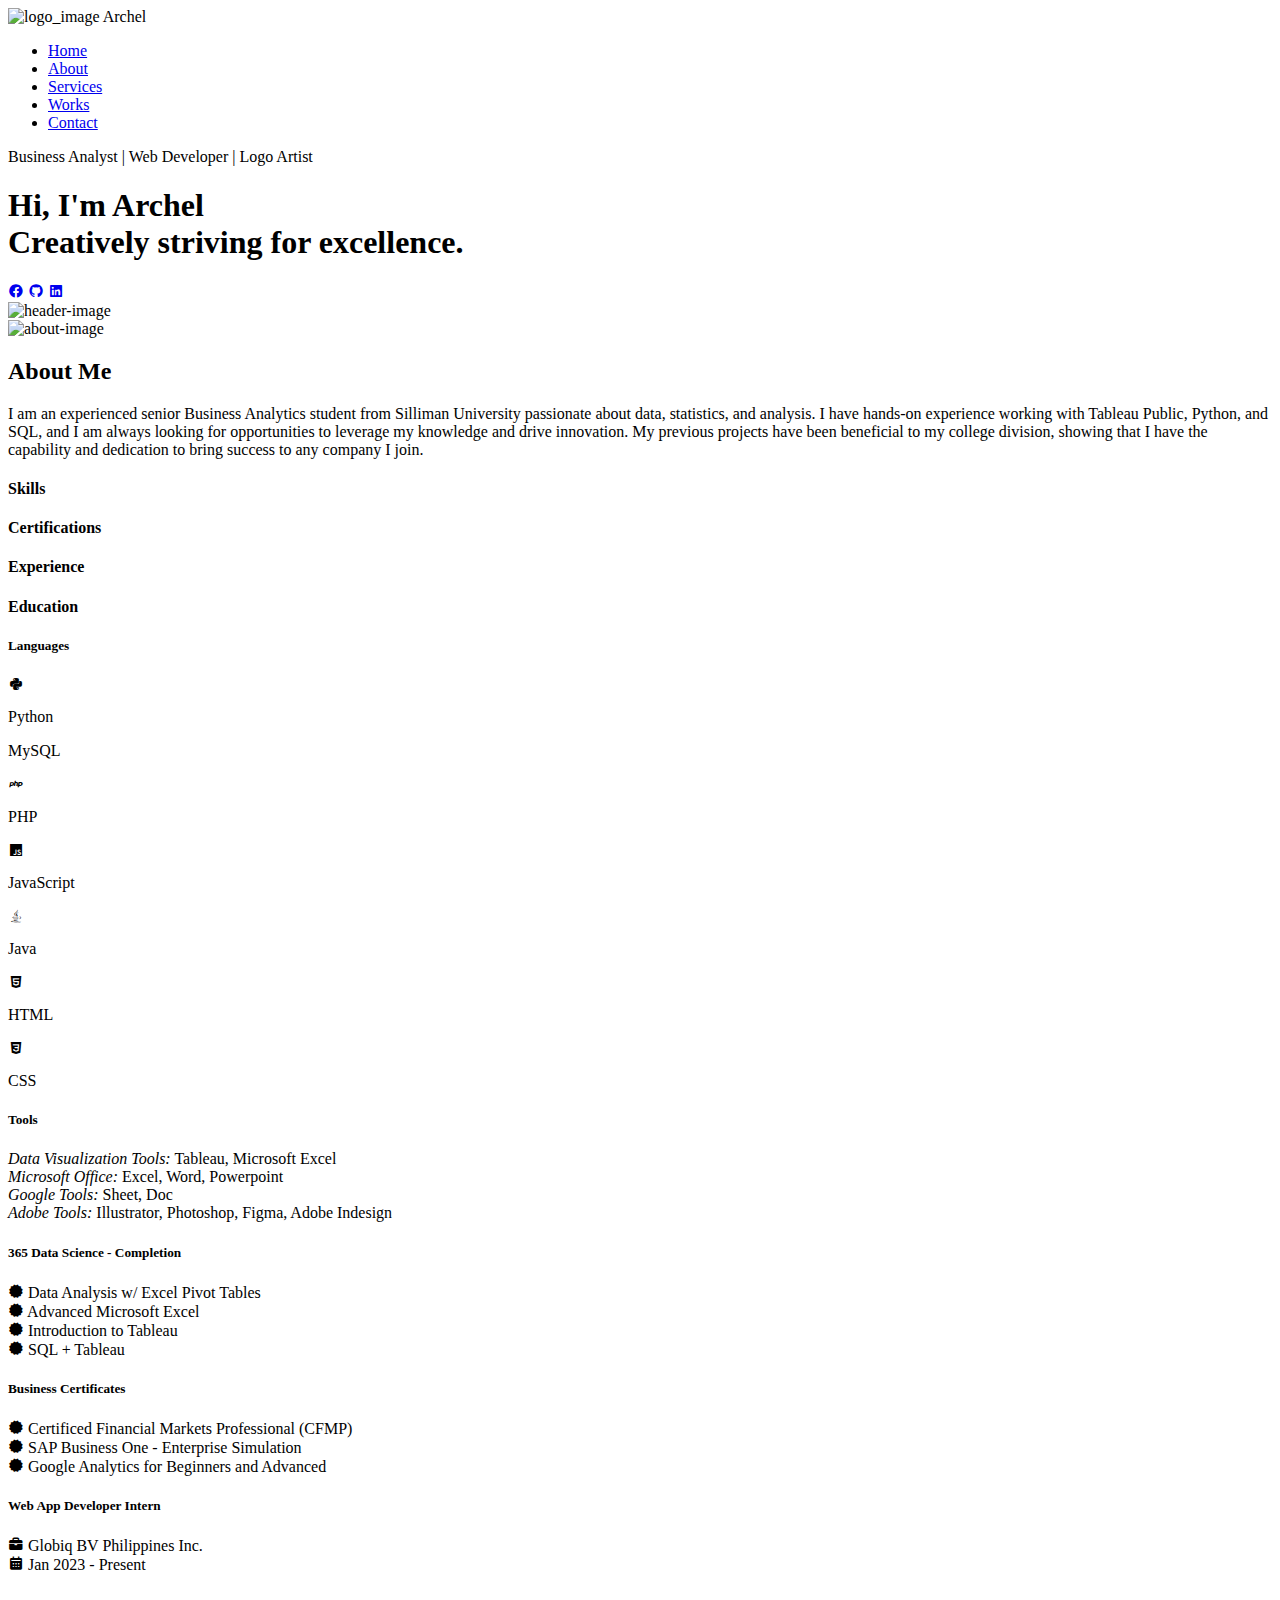
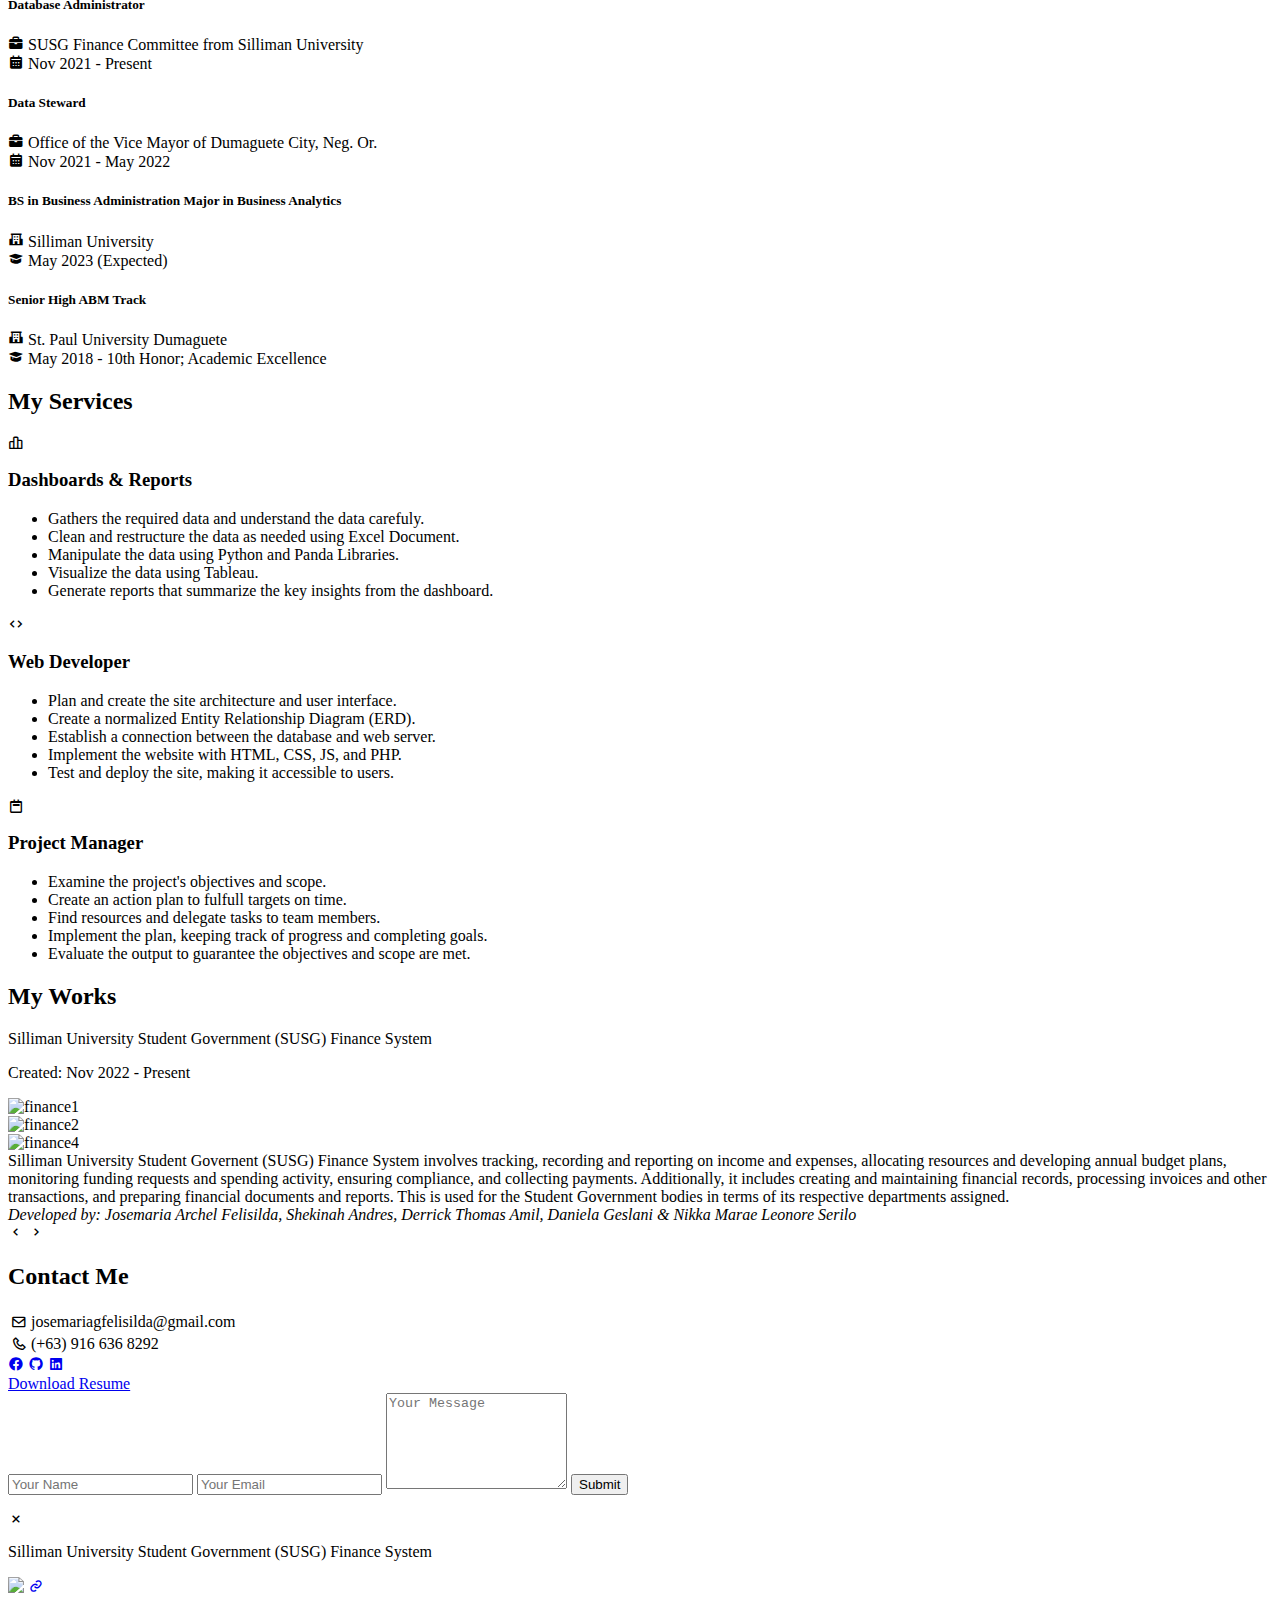
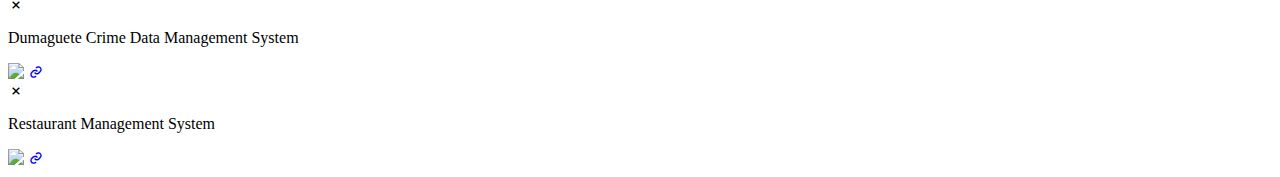
==== commit ba1c3265: "Update index.html" ====
--- a/index.html
+++ b/index.html
@@ -11,7 +11,7 @@
 </head>
 <body>
     
-<!--header-->
+<!--HEADER-->
 <div id="home">
     <div class="container">
         <nav>
@@ -48,7 +48,7 @@
     </div>
 </div>
 
-<!-- about -->
+<!--ABOUT-->
 <div id="about">
     <div class="container">
         <div class="row">
@@ -148,7 +148,7 @@
     </div>
 </div>
 
-<!--service-->
+<!--SERVICE-->
 <div id="service">
     <div class="container">
         <h2>My Services</h2>
@@ -190,7 +190,7 @@
     </div>
 </div>
 
-<!--work-->
+<!--WORK-->
 <div id="work">
     <div class="container">
         <h2>My Works</h2>
@@ -294,7 +294,7 @@
     </div>
 </div>
 
-<!--contact-->
+<!--CONTACT-->
 <div id="contact">
     <div class="container">
         <div class="row">
@@ -330,8 +330,8 @@
     </div>
 </div>
 
+<!-- MODALS -->
 <div class="modals-container">
-  
     <div id="modal-1" class="modal">
         <div class="modal-content">
             <div>
@@ -364,6 +364,16 @@
     </div>
 </div>
 
+<!--SCROLL UP-->
+<span class="go-up">
+    <a href="#home" class="back">
+        <i class='bx bx-chevron-up'></i>
+    </a>
+</span>
+
+
+
+<!--ABOUT TABS-->
 <script>
     //about tabs
     var tablinks = document.getElementsByClassName("tab-link");
@@ -380,9 +390,11 @@
         document.getElementById(tabname).classList.add("active-tab")
     }
 </script>
+
+<!--MESSAGE FORM PASS-->
 <script>
     //message form
-    const scriptURL = 'https://script.google.com/macros/s/AKfycby_vbnj79aNS32AL6iQvLbrTbXinNJJHb-No5aRdPHOgp3Goof5zrkFxFc3PNZvK7s-FQ/exec'
+    const scriptURL = 'https://script.google.com/macros/s/AKfycbwTlToZe1hkAihXHmT3ImFsgT1ICoGu_satqw19-HdYYZMOSy80DJ9QHsyYkpkuxjBd/exec'
     const form = document.forms['submit-to-google-sheet']
     const msg = document.getElementById("msg")
   
@@ -399,6 +411,8 @@
         .catch(error => console.error('Error!', error.message))
     })
 </script>
+
+<!--SHOW SLIDE-->
 <script>
     let slideIndex = 1;
     showSlides(slideIndex);
@@ -425,6 +439,8 @@
     dots[slideIndex-1].className += " active";
     }
 </script>
+
+<!--SCROLL UP-->
 <script>
     let goupElement = document.querySelector('.go-up');
     let backElement = document.querySelector('#home');
@@ -438,6 +454,8 @@
         }
     });
 </script>
+
+<!--IMAGE GALLERY FOR GALLERY-->
 <script>
     var images = document.querySelectorAll(".opa");
     for (var i = 0; i < images.length; i++) {
@@ -467,6 +485,8 @@
     });
     }
 </script>
+
+<!--SHOW IMAGE GALLERY-->
 <script>
     var row = document.querySelectorAll('.pics-row');
     row.forEach(function(element) {
@@ -478,6 +498,8 @@
         }); 
     });
 </script>
+
+<!--MODAL-->
 <script>
 // Get all the modals and close buttons
 const modals = document.querySelectorAll('.modal');
@@ -488,31 +510,33 @@
 
 // When an image button is pressed, open the modal that corresponds to it
 modalImages.forEach(function (imageButton) {
-  imageButton.addEventListener('click', function () {
-    const modalId = imageButton.dataset.modal;
-    const modalElement = document.getElementById(modalId);
-
-    modalElement.style.display = 'block';
-  });
+    imageButton.addEventListener('click', function () {
+        const modalId = imageButton.dataset.modal;
+        const modalElement = document.getElementById(modalId);
+
+        modalElement.style.display = 'block';
+    });
 });
 
 // When a close button is pressed, close the corresponding modal
 closeButtons.forEach(function (closeButton) {
-  closeButton.addEventListener('click', function () {
-    const modalId = closeButton.dataset.modal;
-    const modalElement = document.getElementById(modalId);
-
-    modalElement.style.display = 'none';
-  });
+    closeButton.addEventListener('click', function () {
+        const modalId = closeButton.dataset.modal;
+        const modalElement = document.getElementById(modalId);
+
+        modalElement.style.display = 'none';
+    });
 });
 
 // Close all modals when clicking outside of them
 window.onclick = function (event) {
-  if (event.target.className === 'modal') {
-    event.target.style.display = 'none';
-  }
+    if (event.target.className === 'modal') {
+        event.target.style.display = 'none';
+    }
 }
 </script>
+
+<!--IMAGE GALLERY AUTOMATIC-->
 <script>
     let images1 = ["image/finance2.jpg", "image/finance3.jpg","image/finance4.jpg", "image/finance5.jpg", "image/finance6.jpg", "image/finance1.jpg"];
     let images2 = ["image/crimedata2.jpg","image/crimedata3.jpg","image/crimedata4.jpg","image/crimedata5.jpg","image/crimedata6.jpg","image/crimedata1.jpg"];
@@ -544,4 +568,4 @@
     }, 3000);
 </script>
 </body>
-</html>+</html>
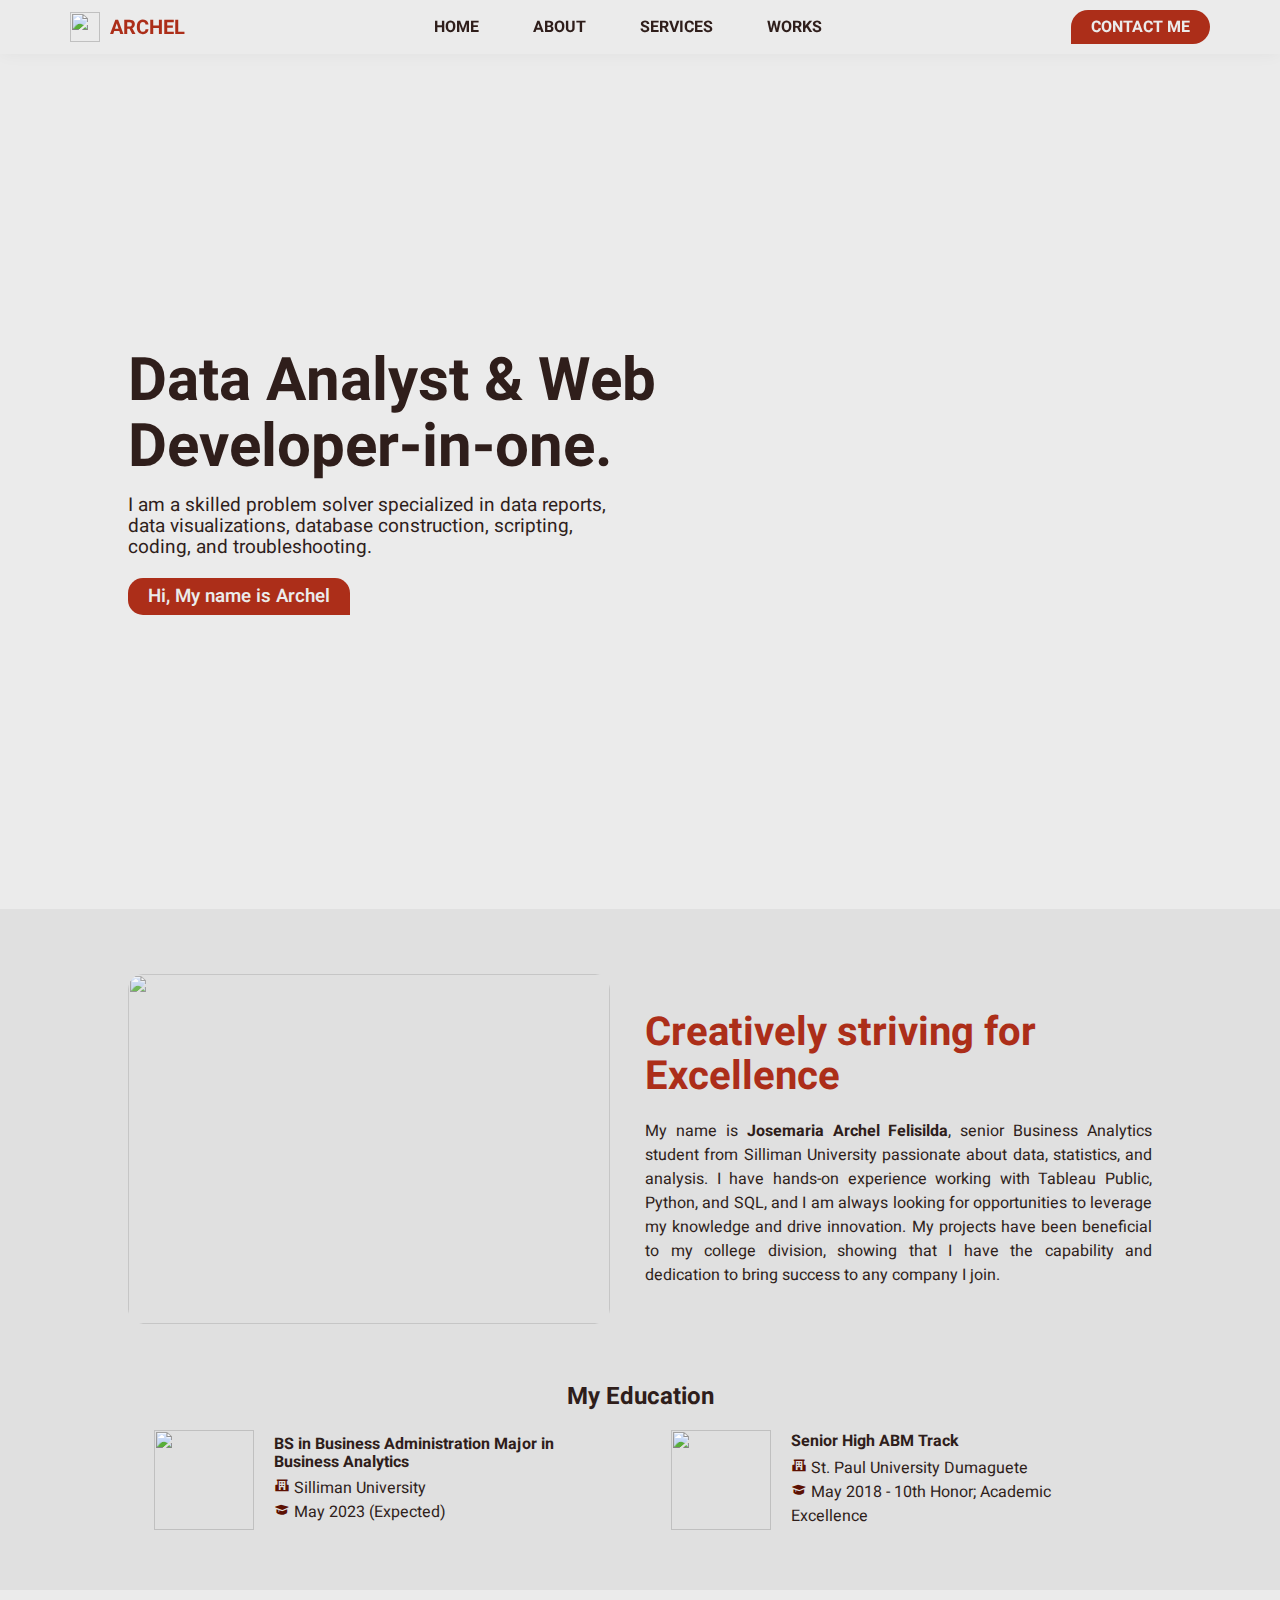
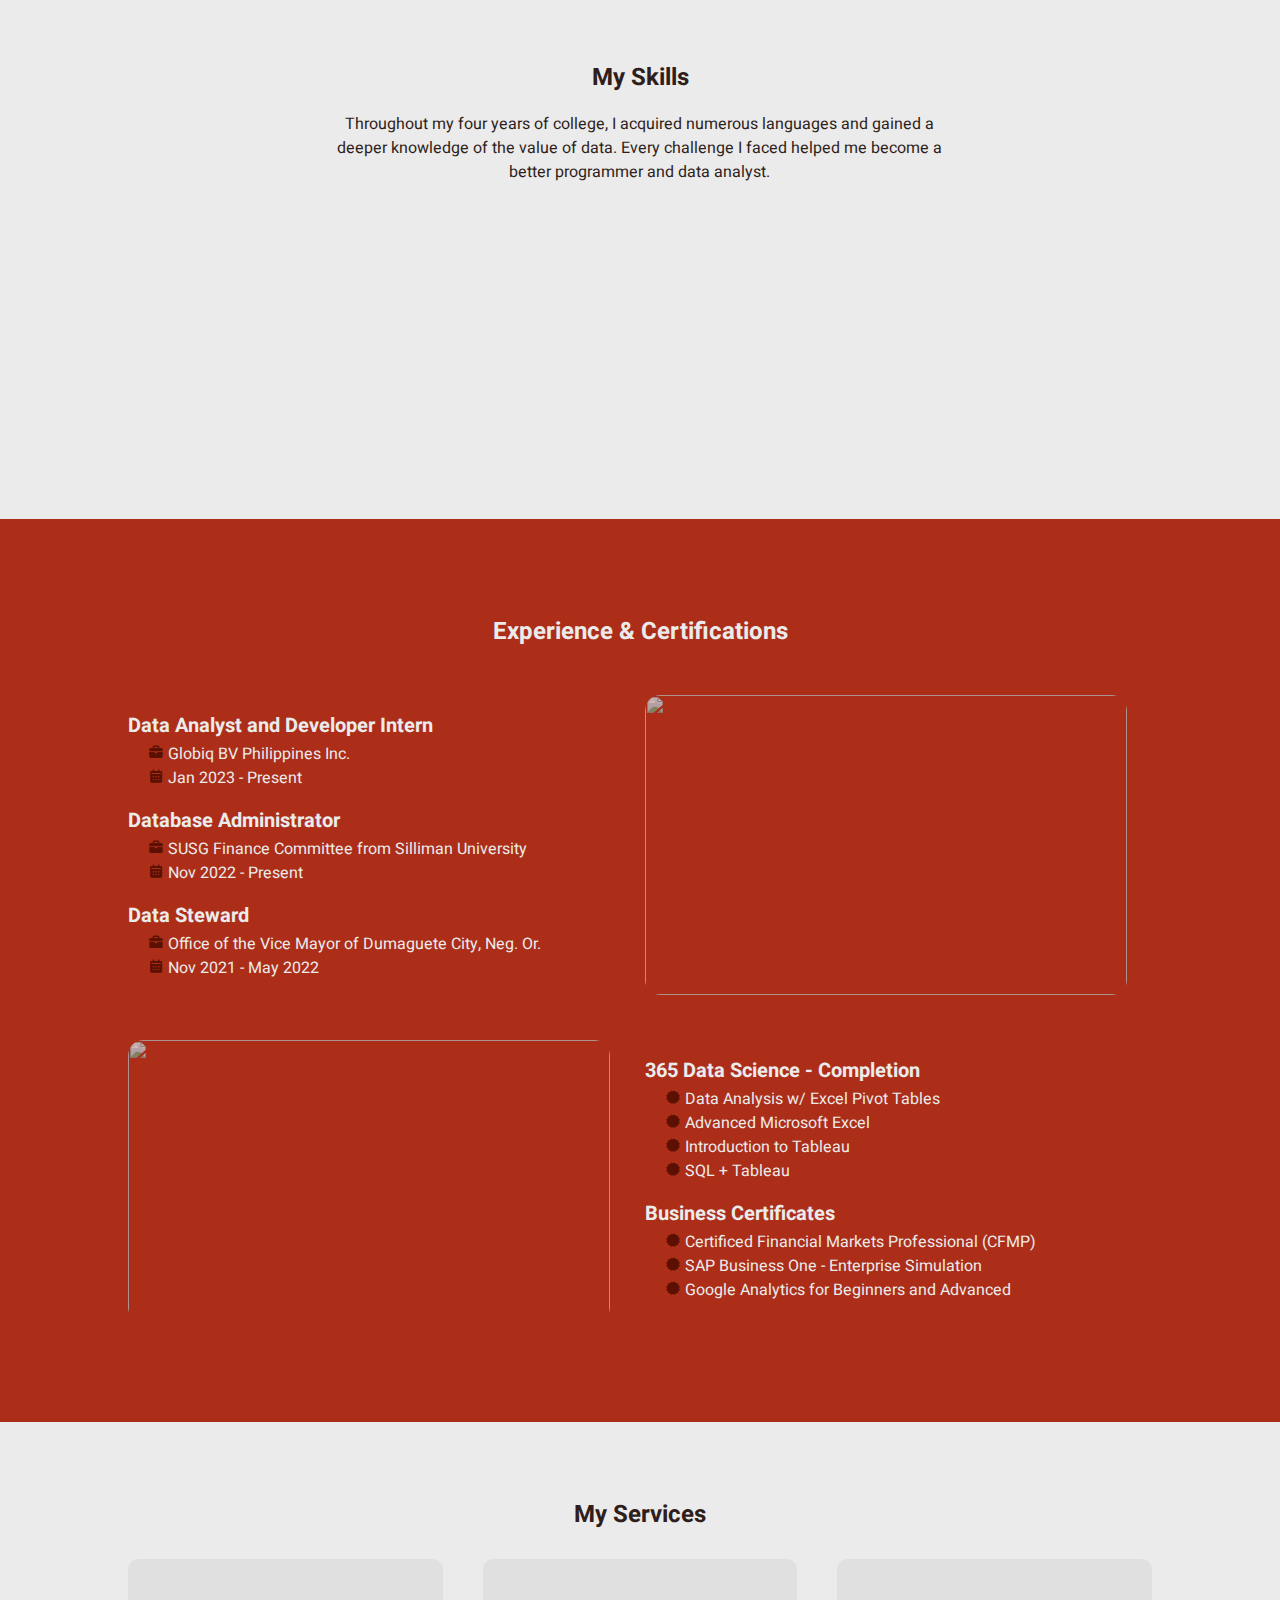
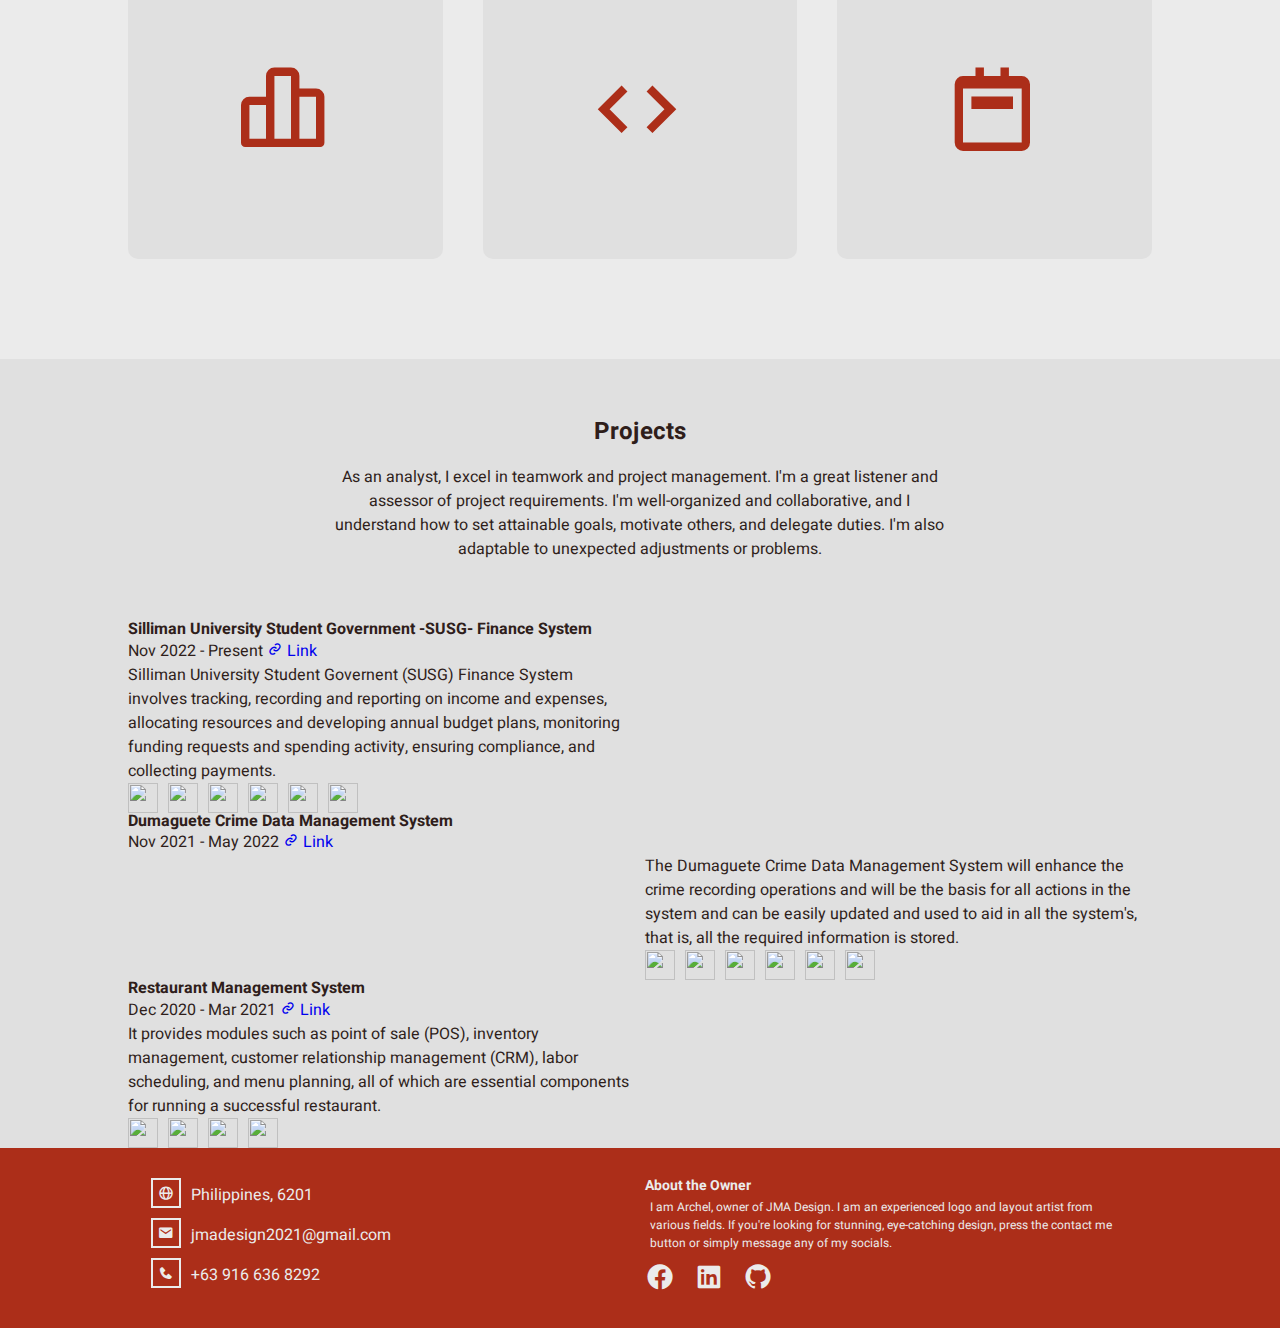
==== commit 922aaa62: "Update index.html" ====
--- a/index.html
+++ b/index.html
@@ -3,140 +3,67 @@
     <meta charset="UTF-8">
     <meta http-equiv="X-UA-Compatible" content="IE=edge">
     <meta name="viewport" content="width=device-width, initial-scale=1.0">
-    <title>ARCHEL | Porfolio</title>
+    <title>Archel | Portfolio</title>
     <link rel="shortcut icon" href="image/logo.png" type="image/x-icon">
     <link href='https://unpkg.com/boxicons@2.1.4/css/boxicons.min.css' rel='stylesheet'>
-    <link rel="stylesheet" href="https://cdn.jsdelivr.net/gh/devicons/devicon@v2.15.1/devicon.min.css">
-    <link rel="stylesheet" href="styles.css">
+    <link rel="stylesheet" href="style.css">
 </head>
 <body>
-    
-<!--HEADER-->
-<div id="home">
-    <div class="container">
+    <header>
         <nav>
-            <span class="nav-logo-text">
-                <img src="image/logo.svg" alt="logo_image" class="nav-logo">
-                Archel
-            </span>
+            <a href="#" onclick="goToTop()" class="logo">
+                <img src="image/logo.svg" alt="">
+                <p>ARCHEL</p>
+            </a>
             <ul>
-                <li><a href="#home">Home</a></li>
-                <li><a href="#about">About</a></li>
-                <li><a href="#service">Services</a></li>
-                <li><a href="#work">Works</a></li>
-                <li><a href="#contact">Contact</a></li>
+                <li><a href="#" onclick="goToTop()">HOME</a></li>
+                <li><a href="#about">ABOUT</a></li>
+                <li><a href="#service">SERVICES</a></li>
+                <li><a href="#work">WORKS</a></li>
             </ul>
+            <button type="submit" onclick="openPopup()">CONTACT ME</button>
         </nav>
-        <div class="row">
-            <div class="header-col-l">
-                <div class="header-text">
-                    <p>Business Analyst | Web Developer | Logo Artist</p>
-                    <h1>Hi, I'm <span style="color:var(--c-red);">Archel</span><br> Creatively striving for excellence.</h1>
-                    <div class="social-icon">
-                        <a href="https://www.facebook.com/jmarchel.f/" target="_blank"><i class='bx bxl-facebook-circle'></i></a>
-                        <a href="https://www.linkedin.com/in/josemaria-felisilda/" target="_blank"><i class='bx bxl-github' ></i></a>
-                        <a href="https://github.com/JMArchel?tab=repositories" target="_blank"><i class='bx bxl-linkedin-square' ></i></a>
-                    </div>
-                </div>
-            </div>
-            <div class="header-col-r">
-                <div class="header-image">
-                    <img src="image/profile-header.png" alt="header-image">
-                </div>
-            </div>
-        </div>
-    </div>
-</div>
-
-<!--ABOUT-->
-<div id="about">
-    <div class="container">
-        <div class="row">
-            <div class="about-col-l">
-                <img src="image/profile-about.png" alt="about-image">
-            </div>
-            <div class="about-col-r">
-                <h2>About Me</h2>
-                <p>I am an experienced senior Business Analytics student from Silliman University passionate about data, statistics, and analysis. I have hands-on experience working with Tableau Public, Python, and SQL, and I am always looking for opportunities to leverage my knowledge and drive innovation. My previous projects have been beneficial to my college division, showing that I have the capability and dedication to bring success to any company I join.</p>
-                <div class="tab-title">
-                    <h4 class="tab-link active-link" onclick="opentab('skills')">Skills</h4>
-                    <h4 class="tab-link" onclick="opentab('certifications')">Certifications</h4>
-                    <h4 class="tab-link" onclick="opentab('experience')">Experience</h4>
-                    <h4 class="tab-link" onclick="opentab('education')">Education</h4>
-                </div>
-                <div class="tab-content active-tab" id="skills">
-                    <h5>Languages</h5>
-                    <div class="row">
-                        <span class="content">
-                            <i class='bx bxl-python' ></i>
-                            <p>Python</p>
-                        </span>
-                        <span class="content">
-                            <i class="devicon-mysql-plain-wordmark ico"></i>
-                            <p>MySQL</p>
-                        </span>
-                        <span class="content">
-                            <i class='bx bxl-php' ></i>
-                            <p>PHP</p>
-                        </span>
-                        <span class="content">
-                            <i class='bx bxl-javascript' ></i>
-                            <p>JavaScript</p>
-                        </span>
-                        <span class="content">
-                            <i class='bx bxl-java' ></i>
-                            <p>Java</p>
-                        </span>
-                        <span class="content">
-                            <i class='bx bxl-html5' ></i>
-                            <p>HTML</p>
-                        </span>
-                        <span class="content">
-                            <i class='bx bxl-css3'></i>
-                            <p>CSS</p>
-                        </span>
-                    </div>
-                    <h5>Tools</h5>
-                    <p class="other-content"><i>Data Visualization Tools:</i> Tableau, Microsoft Excel <br><i>Microsoft Office:</i> Excel, Word, Powerpoint <br><i>Google Tools:</i> Sheet, Doc <br><i>Adobe Tools:</i> Illustrator, Photoshop, Figma, Adobe Indesign</p>
-                </div>
-                <div class="tab-content" id="certifications">
-                    <h5>365 Data Science - Completion</h5>
-                    <p class="other-content">
-                        <i class='bx bxs-certification' ></i> Data Analysis w/ Excel Pivot Tables <br> 
-                        <i class='bx bxs-certification' ></i> Advanced Microsoft Excel <br> 
-                        <i class='bx bxs-certification' ></i> Introduction to Tableau <br> 
-                        <i class='bx bxs-certification' ></i> SQL + Tableau</p>
-                    <h5>Business Certificates</h5>
-                    <p class="other-content">
-                        <i class='bx bxs-certification' ></i> Certificed Financial Markets Professional (CFMP) <br> 
-                        <i class='bx bxs-certification'></i> SAP Business One - Enterprise Simulation <br> 
-                        <i class='bx bxs-certification'></i> Google Analytics for Beginners and Advanced</p>
-                </div>
-                <div class="tab-content" id="experience">
-                    <h5>Web App Developer Intern</h5>
-                    <p class="other-content">
-                        <i class='bx bxs-briefcase fl'></i> Globiq BV Philippines Inc.<br>
-                        <i class='bx bxs-calendar fl'></i> Jan 2023 - Present
-                    </p>
-                    <h5>Database Administrator</h5>
-                    <p class="other-content">
-                        <i class='bx bxs-briefcase fl'></i> SUSG Finance Committee from Silliman University<br>
-                        <i class='bx bxs-calendar fl'></i> Nov 2021 - Present
-                    </p>
-                    <h5>Data Steward</h5>
-                    <p class="other-content">
-                        <i class='bx bxs-briefcase fl'></i> Office of the Vice Mayor of Dumaguete City, Neg. Or.<br>
-                        <i class='bx bxs-calendar fl'></i> Nov 2021 - May 2022
-                    </p>
-                    
-                    
-                </div>
-                <div class="tab-content" id="education">
+    </header>
+    <div id="head" class="container">
+        <div class="head-body">
+            <h1>Data Analyst & Web <br>Developer-in-one.</h1>
+            <h2>I am a skilled problem solver specialized in data reports, data visualizations, database construction, scripting, coding, and troubleshooting.</h2>
+            <h3>Hi, My name is Archel</h3>
+        </div>
+    </div>
+    <div id="about" class="container">
+        <div class="about-1">
+            <div class="row">
+                <div class="about-image">
+                    <img src="image/profile-header.png" alt="">
+                </div>
+                <div class="about-info">
+                    <div>
+                        <h3>Creatively striving for Excellence</h3>
+                        <article>
+                            My name is <b>Josemaria Archel Felisilda</b>, senior Business Analytics student from Silliman University passionate about data, statistics, and analysis. I have hands-on experience working with Tableau Public, Python, and SQL, and I am always looking for opportunities to leverage my knowledge and drive innovation. My projects have been beneficial to my college division, showing that I have the capability and dedication to bring success to any company I join.
+                        </article>  
+                    </div>
+                </div>
+            </div>
+        </div>
+    </div>
+    <div class="about-extension-1 container">
+        <h3>My Education</h3>
+        <div class="row">
+            <div class="about-education1">
+                <img src="image/su_logo.png" alt="">
+                <div class="education-content">
                     <h5>BS in Business Administration Major in Business Analytics</h5>
                     <p class="other-content">
                         <i class='bx bxs-school fl'></i> Silliman University<br>
                         <i class='bx bxs-graduation fl' ></i> May 2023 (Expected)
                     </p>
+                </div>
+            </div>
+            <div class="about-education2">
+                <img src="image/spud_logo.png" alt="">
+                <div class="education-content">
                     <h5>Senior High ABM Track</h5>
                     <p class="other-content">
                         <i class='bx bxs-school fl'></i> St. Paul University Dumaguete<br>
@@ -146,252 +73,277 @@
             </div>
         </div>
     </div>
-</div>
+    <div class="about-extension-2 container">
+        <div>
+            <h3>My Skills</h3>
+            <p>Throughout my four years of college, I acquired numerous languages and gained a deeper knowledge of the value of data. Every challenge I faced helped me become a better programmer and data analyst.</p>
+        </div>
+        <div class="skill-bars">
+            <div class="row">
+                <div>
+                    <div class="bar">
+                        <div class="info"><span>MySQL</span></div>
+                        <div class="progress-line mysql"><span></span></div>
+                    </div>
+                    <div class="bar">
+                        <div class="info"><span>Python</span></div>
+                        <div class="progress-line python"><span></span></div>
+                    </div>
+                    <div class="bar">
+                        <div class="info"><span>PHP</span></div>
+                        <div class="progress-line php"><span></span></div>
+                    </div>
+                    <div class="bar">
+                        <div class="info"><span>HTML</span></div>
+                        <div class="progress-line html"><span></span></div>
+                    </div>
+                </div>
+                <div>
+                    <div class="bar">
+                        <div class="info"><span>CSS</span></div>
+                        <div class="progress-line css"><span></span></div>
+                    </div>
+                    <div class="bar">
+                        <div class="info"><span>JavaScript</span></div>
+                        <div class="progress-line js"><span></span></div>
+                    </div>
+                    <div class="bar">
+                        <div class="info"><span>Java</span></div>
+                        <div class="progress-line java"><span></span></div>
+                    </div>
+                </div>
+            </div>
+        </div>
+    </div>
+    <div class="about-extension-3 container">
+        <h3>Experience & Certifications</h3>
+        <div class="row">
+            <div class="about-info">
+                <div>
+                    <div class="experience">
+                        <h5>Data Analyst and Developer Intern</h5>
+                        <p class="other-content">
+                            <i class='bx bxs-briefcase fl'></i> Globiq BV Philippines Inc.<br>
+                            <i class='bx bxs-calendar fl'></i> Jan 2023 - Present
+                        </p>
+                    </div>
+                    <div class="experience">
+                        <h5>Database Administrator</h5>
+                        <p class="other-content">
+                            <i class='bx bxs-briefcase fl'></i> SUSG Finance Committee from Silliman University<br>
+                            <i class='bx bxs-calendar fl'></i> Nov 2022 - Present
+                        </p>
+                    </div>
+                    <div class="experience">
+                        <h5>Data Steward</h5>
+                        <p class="other-content">
+                            <i class='bx bxs-briefcase fl'></i> Office of the Vice Mayor of Dumaguete City, Neg. Or.<br>
+                            <i class='bx bxs-calendar fl'></i> Nov 2021 - May 2022
+                        </p>
+                    </div>
+                </div>
+            </div>
+            <div class="about-image">
+                <img src="image/background.jpg" alt="">
+            </div>
+        </div>
+        <div class="row" style="margin-top: 40px;">
+            <div class="about-image">
+                <img src="image/background-2.jpg" alt="">
+            </div>
+            <div class="about-info">
+                <div>
+                    <div class="experience">
+                        <h5>365 Data Science - Completion</h5>
+                        <p class="other-content">
+                            <i class='bx bxs-certification' ></i> Data Analysis w/ Excel Pivot Tables <br> 
+                            <i class='bx bxs-certification' ></i> Advanced Microsoft Excel <br> 
+                            <i class='bx bxs-certification' ></i> Introduction to Tableau <br> 
+                            <i class='bx bxs-certification' ></i> SQL + Tableau
+                        </p>
+                    </div>
+                    <div class="experience">
+                        <h5>Business Certificates</h5>
+                        <p class="other-content">
+                            <i class='bx bxs-certification' ></i> Certificed Financial Markets Professional (CFMP) <br> 
+                        <i class='bx bxs-certification'></i> SAP Business One - Enterprise Simulation <br> 
+                        <i class='bx bxs-certification'></i> Google Analytics for Beginners and Advanced
+                        </p>
+                    </div>
+                </div>
+            </div>
+        </div>
+    </div>
+    <div id="service" class="container">
+        <h3 class="title">My Services</h3>
+        <div class="row-3">
+            <div class="wrapper">
+                <div class="card front-face">
+                    <i class='bx bx-bar-chart-alt-2' ></i>
+                </div>
+                <div class="card back-face">
+                    <div class="info">
+                        <h3>Dashboards & Reports</h3>
+                        <p>
+                            <i class='bx bxs-tag-alt'></i> Gathers the required data and understand the data carefuly.<br>
+                            <i class='bx bxs-tag-alt'></i> Clean and restructure the data as needed using Excel Document.<br>
+                            <i class='bx bxs-tag-alt'></i> Manipulate the data using Python and Panda Libraries.<br>
+                            <i class='bx bxs-tag-alt'></i> Visualize the data using Tableau.<br>
+                            <i class='bx bxs-tag-alt'></i> Generate reports that summarize the key insights from the dashboard.
+                        </p>
+                    </div>
+                </div>
+            </div>
+            <div class="wrapper">
+                <div class="card front-face">
+                    <i class='bx bx-code' ></i>
+                </div>
+                <div class="card back-face">
+                    <div class="info">
+                        <h3>Web Developer</h3>
+                        <p>
+                            <i class='bx bxs-tag-alt'></i> Plan and create the site architecture and user interface.<br>
+                            <i class='bx bxs-tag-alt'></i> Create a normalized Entity Relationship Diagram (ERD).<br>
+                            <i class='bx bxs-tag-alt'></i> Establish a connection between the database and web server.<br>
+                            <i class='bx bxs-tag-alt'></i> Implement the website with HTML, CSS, JS, and PHP.<br>
+                            <i class='bx bxs-tag-alt'></i> Test and deploy the site, making it accessible to users.
+                        </p>
+                    </div>
+                </div>
+            </div>
+            <div class="wrapper">
+                <div class="card front-face">
+                    <i class='bx bx-calendar-week'></i>
+                </div>
+                <div class="card back-face">
+                    <div class="info">
+                        <h3>Project Manager</h3>
+                        <p>
+                            <i class='bx bxs-tag-alt'></i> Examine the project's objectives and scope.<br>
+                            <i class='bx bxs-tag-alt'></i> Create an action plan to fulfull targets on time.<br>
+                            <i class='bx bxs-tag-alt'></i> Find resources and delegate tasks to team members.<br>
+                            <i class='bx bxs-tag-alt'></i> Implement the plan, keeping track of progress and completing goals.<br>
+                            <i class='bx bxs-tag-alt'></i> Evaluate the output to guarantee the objectives and scope are met.
+                        </p>
+                    </div>
+                </div>
+            </div>
+        </div>
+    </div>
+    <div id="work" class="container">
+        <h3>Projects</h3>
+        <p class="project-info">As an analyst, I excel in teamwork and project management. I'm a great listener and assessor of project requirements. I'm well-organized and collaborative, and I understand how to set attainable goals, motivate others, and delegate duties. I'm also adaptable to unexpected adjustments or problems.</p>
+        <h4>Silliman University Student Government -SUSG- Finance System</h4>
+        <p>Nov 2022 - Present <a href="https://github.com/JMArchel/SUSG_Finance_System" target="_blank"><i class='bx bx-link'></i> Link</a></p>
+        <div class="row">
+            <div class="project-text-1">
+                <div>
+                    <article>
+                        Silliman University Student Governent (SUSG) Finance System involves tracking, recording and reporting on income and expenses, allocating resources and developing annual budget plans, monitoring funding requests and spending activity, ensuring compliance, and collecting payments.
+                    </article>
+                    <div class="logo">
+                        <img src="image/logo-mysql.svg" alt="">
+                        <img src="image/logo-bootstrap.svg" alt="">
+                        <img src="image/logo-html.svg" alt="">
+                        <img src="image/logo-css.svg" alt="">
+                        <img src="image/logo-javascript.svg" alt="">
+                        <img src="image/logo-php.svg" alt="">
+                    </div>
+                </div>
+            </div>
+            <div class="project-image">
+                <img src="image/finance4.jpg" alt="">
+            </div>
+        </div>
+        <h4>Dumaguete Crime Data Management System</h4>
+        <p>Nov 2021 - May 2022 <a href="https://github.com/JMArchel/BA-AN-34P" target="_blank"><i class='bx bx-link'></i> Link</a></p>
+        <div class="row">
+            <div class="project-image">
+                <img src="image/crimedata1.jpg" alt="">
+            </div>
+            <div class="project-text-1">
+                <div>
+                    <article>
+                        The Dumaguete Crime Data Management System will enhance the crime recording operations and will be the basis for all actions in the system and can be easily updated and used to aid in all the system's, that is, all the required information is stored.
+                    </article>
+                    <div class="logo">
+                        <img src="image/logo-mysql.svg" alt="">
+                        <img src="image/logo-bootstrap.svg" alt="">
+                        <img src="image/logo-html.svg" alt="">
+                        <img src="image/logo-css.svg" alt="">
+                        <img src="image/logo-javascript.svg" alt="">
+                        <img src="image/logo-php.svg" alt="">
+                    </div>
+                </div>
+            </div>
+        </div>
+        <h4>Restaurant Management System</h4>
+        <p>Dec 2020 - Mar 2021 <a href="https://github.com/JMArchel/ISB22-C/tree/main/restaurant" target="_blank"><i class='bx bx-link'></i> Link</a>  </p>
+        <div class="row">
+            <div class="project-text-1">
+                <div>
+                    <article>
+                        It provides modules such as point of sale (POS), inventory management, customer relationship management (CRM), labor scheduling, and menu planning, all of which are essential components for running a successful restaurant.
+                    </article>
+                    <div class="logo">
+                        <img src="image/logo-mysql.svg" alt="">
+                        <img src="image/logo-html.svg" alt="">
+                        <img src="image/logo-css.svg" alt="">
+                        <img src="image/logo-php.svg" alt="">
+                    </div>             
+                </div>
+            </div>
+            <div class="project-image">
+                <img src="image/restaurant1.jpg" alt="">
+            </div>
+        </div>
+    </div>
+    
+    <div class="popup" id="popup">
+        <i class='bx bx-x' onclick="closePopup()"></i>
+        <h4>Fill the details</h4>
+        <form name="submit-to-google-sheet">
+            <input type="text" name="Name" placeholder="Your Name" required>
+            <input type="Email" name="Email" placeholder="Your Email" required>
+            <textarea name="Message" rows="6" placeholder="Your Message"></textarea>
+            <button type="submit" class="btn">Submit</button>
+        </form>
+        <span id="msg"></span>
+    </div>
+    <footer>
+        <div class="row">
+            <div>
+                <p><i class='bx bx-globe'></i><span>Philippines, 6201</span></p>
+                <p><i class='bx bxs-envelope'></i><span>jmadesign2021@gmail.com</span></p>
+                <p><i class='bx bxs-phone'></i><span>+63 916 636 8292</span></p>
+            </div>
+            <div class="foot-info">
+                <article>
+                    <h5>About the Owner</h5>
+                    <p>I am Archel, owner of JMA Design. I am an experienced logo and layout artist from various fields. If you're looking for stunning, eye-catching design, press the contact me button or simply message any of my socials.</p>
+                    <div class="social-icon">
+                        <a href="https://www.facebook.com/jmarchel.f/" target="_blank"><i class='bx bxl-facebook-circle'></i></a>
+                        <a href="https://www.linkedin.com/in/josemaria-felisilda/" target="_blank"><i class='bx bxl-linkedin-square' ></i></a>
+                        <a href="https://github.com/JMArchel?tab=repositories" target="_blank"><i class='bx bxl-github' ></i></a>
+                    </div>
+                </article>
+            </div>
+        </div>
+    </footer>
+</body>
+<script>
+    function goToTop() {
+        window.scrollTo(0,0);
+    }
+    let popup = document.getElementById("popup");
 
-<!--SERVICE-->
-<div id="service">
-    <div class="container">
-        <h2>My Services</h2>
-        <div class="services-list">
-            <div id="visualization">
-                <i class='bx bx-bar-chart-alt-2' ></i>
-                <h3>Dashboards & Reports</h3>
-                <ul>
-                    <li>Gathers the required data and understand the data carefuly.</li>
-                    <li>Clean and restructure the data as needed using Excel Document.</li>
-                    <li>Manipulate the data using Python and Panda Libraries.</li>
-                    <li>Visualize the data using Tableau.</li>
-                    <li>Generate reports that summarize the key insights from the dashboard.</li>
-                </ul>
-            </div>
-            <div id="developer">
-                <i class='bx bx-code' ></i>
-                <h3>Web Developer</h3>
-                <ul>
-                    <li>Plan and create the site architecture and user interface.</li>
-                    <li>Create a normalized Entity Relationship Diagram (ERD). </li>
-                    <li>Establish a connection between the database and web server.</li>
-                    <li>Implement the website with HTML, CSS, JS, and PHP.</li>
-                    <li>Test and deploy the site, making it accessible to users.</li>
-                </ul>
-            </div>
-            <div id="manager">
-                <i class='bx bx-calendar-week'></i>
-                <h3>Project Manager</h3>
-                <ul>
-                    <li>Examine the project's objectives and scope.</li>
-                    <li>Create an action plan to fulfull targets on time.</li>
-                    <li>Find resources and delegate tasks to team members.</li>
-                    <li>Implement the plan, keeping track of progress and completing goals.</li>
-                    <li>Evaluate the output to guarantee the objectives and scope are met.</li>
-                </ul>
-            </div>
-        </div>
-    </div>
-</div>
-
-<!--WORK-->
-<div id="work">
-    <div class="container">
-        <h2>My Works</h2>
-        <div class="slideshow-container">
-            <div class="slideshow-content fade">
-                <div class="work-content">
-                    <div class="content-header">
-                        <div>
-                            <span class="title-header">Silliman University Student Government (SUSG) Finance System</span>
-                            <p class="medium-header">Created: Nov 2022 - Present</p>
-                        </div>
-                    </div>
-                    <div class="content-body">
-                        <div class="row">
-                            <div class="content-col-side">
-                                <img src="image/finance1.jpg" alt="finance1" class="opa left">
-                            </div>
-                            <div class="content-col-center">
-                                <img src="image/finance2.jpg" alt="finance2" class="opa center"  data-modal="modal-1" style="cursor: pointer;">
-                            </div>
-                            <div class="content-col-side">
-                                <img src="image/finance4.jpg" alt="finance4" class="opa right">
-                            </div>
-                        </div>
-                    </div>
-                    <div class="content-footer">
-                        <article>
-                            Silliman University Student Governent (SUSG) Finance System involves tracking, recording and reporting on income and expenses, allocating resources and developing annual budget plans, monitoring funding requests and spending activity, ensuring compliance, and collecting payments. Additionally, it includes creating and maintaining financial records, processing invoices and other transactions, and preparing financial documents and reports. This is used for the Student Government bodies in terms of its respective departments assigned.
-                        </article>
-                        <address>
-                            <i>Developed by:</i> Josemaria Archel Felisilda, Shekinah Andres, Derrick Thomas Amil, Daniela Geslani & Nikka Marae Leonore Serilo
-                        </address>
-                    </div>
-                </div>
-            </div>
-            <div class="slideshow-content fade">
-                <div class="work-content">
-                    <div class="content-header">
-                        <div>
-                            <span class="title-header">Dumaguete Crime Data Management System</span>
-                            <p class="medium-header">Created: Nov 2021 - May 2022</p>
-                        </div>
-                    </div>
-                    <div class="content-body">
-                        <div class="row">
-                            <div class="content-col-side">
-                                <img src="image/crimedata2.jpg" alt="crimedata1" class="opa left">
-                            </div>
-                            <div class="content-col-center">
-                                <img src="image/crimedata1.jpg" alt="crimedata1" class="opa center" data-modal="modal-2" style="cursor: pointer;">
-                            </div>
-                            <div class="content-col-side">
-                                <img src="image/crimedata3.jpg" alt="crimedata1" class="opa right">
-                            </div>
-                        </div>
-                    </div>
-                    <div class="content-footer">
-                        <article>
-                            The Dumaguete Crime Data Management System will enhance the crime recording operations and will be the basis for all actions in the system and can be easily updated and used to aid in all the system's, that is, all the required information is stored. This will also assit our government leaders and law enforcement officers, especially in Dumaguete City in identifying patterns of criminal casses and raising awareness on the given types of criminal acts that most frequently occur in typologically similar parts of the community and to identifyin the number of criminal cases in each community of Dumaguete City using an interactive webpage that contains data visualiztion and crime analysis.
-                        </article>
-                        <address>
-                            <i>Developed by:</i> Josemaria Archel Felisilda, Shekinah Andres, Derrick Thomas Amil, Daniela Geslani, Eunice Mel Lituanas & Nikka Marae Leonore Serilo
-                        </address>
-                    </div>
-                </div>
-            </div>
-            <div class="slideshow-content fade">
-                <div class="work-content">
-                    <div class="content-header">
-                        <div>
-                            <span class="title-header">Restaurant Management System</span>
-                            <p class="medium-header">Created: Dec 2020 - Mar 2021</p>
-                        </div>
-                    </div>
-                    <div class="content-body">
-                        <div class="row">
-                            <div class="content-col-side">
-                                <img src="image/restaurant2.jpg" alt="restaurant2" class="opa left">
-                            </div>
-                            <div class="content-col-center">
-                                <img src="image/restaurant1.jpg" alt="restaurant1" class="opa center" data-modal="modal-3" style="cursor: pointer;">
-                            </div>
-                            <div class="content-col-side">
-                                <img src="image/restaurant3.jpg" alt="restaurant3" class="opa right">
-                            </div>
-                        </div>
-                    </div>
-                    <div class="content-footer">
-                        <article>
-                            A restaurant management system is an essential tool for any restaurant that wants to operate efficiently and maximize profits. It provides modules such as point of sale (POS), inventory management, customer relationship management (CRM), labor scheduling, and menu planning, all of which are essential components for running a successful restaurant. With our restaurant management system, you'll have access to the data and insights you need to make better decisions and better serve your customers. This system will help you streamline operations and take your restaurant to the next level.
-                        </article>
-                        <address>
-                            <i>Developed by:</i> Josemaria Archel Felisilda, Leslie Abellana, Daniela Geslani & Nikka Marae Leonore Serilo
-                        </address>
-                    </div>
-                </div>
-            </div>
-            <a class="prev" onclick="plusSlides(-1)"><i class='bx bx-chevron-left'></i></a>
-            <a class="next" onclick="plusSlides(1)"><i class='bx bx-chevron-right'></i></i></a>
-        </div>
-    </div>
-</div>
-
-<!--CONTACT-->
-<div id="contact">
-    <div class="container">
-        <div class="row">
-            <div class="contact-left">
-                <h2 class="sub-title con">Contact Me</h2>
-                <table>
-                    <tr>
-                        <td><i class='bx bx-envelope'></i></td>
-                        <td>  josemariagfelisilda@gmail.com</td>
-                    </tr>
-                    <tr>
-                        <td><i class='bx bx-phone' ></i></td>
-                        <td> (+63) 916 636 8292</td>
-                    </tr>
-                </table>
-                <div class="social-icon">
-                    <a href="https://www.facebook.com/jmarchel.f/" target="_blank"><i class='bx bxl-facebook-circle'></i></a>
-                    <a href="https://www.linkedin.com/in/josemaria-felisilda/" target="_blank"><i class='bx bxl-github' ></i></a>
-                    <a href="https://github.com/JMArchel?tab=repositories" target="_blank"><i class='bx bxl-linkedin-square' ></i></a>
-                </div>
-                <a href="RESUME-Josemaria Archel Felisilda.pdf" class="btn" download>Download Resume</a>
-            </div>
-            <div class="contact-right">
-                <form name="submit-to-google-sheet">
-                    <input type="text" name="Name" placeholder="Your Name" required>
-                    <input type="Email" name="Email" placeholder="Your Email" required>
-                    <textarea name="Message" rows="6" placeholder="Your Message"></textarea>
-                    <button type="submit" class="btn">Submit</button>
-                </form>
-                <span id="msg"></span>
-            </div>
-        </div>
-    </div>
-</div>
-
-<!-- MODALS -->
-<div class="modals-container">
-    <div id="modal-1" class="modal">
-        <div class="modal-content">
-            <div>
-                <span class="close" data-modal="modal-1"><i class='bx bx-x'></i></span>
-                <p class="modal-header">Silliman University Student Government (SUSG) Finance System</p>
-            </div>
-            <img id="img_tag_finance" src="image/finance1.jpg">
-            <a href="https://github.com/JMArchel/SUSG_Finance_System" class="open-github" target="_blank"><i class='bx bx-link'></i></a>
-        </div>
-    </div>
-    <div id="modal-2" class="modal">
-        <div class="modal-content">
-            <div>
-                <span class="close" data-modal="modal-2"><i class='bx bx-x'></i></span>
-                <p class="modal-header">Dumaguete Crime Data Management System</p>
-            </div>
-            <img id="img_tag_crime" src="image/crimedata1.jpg">
-            <a href="https://github.com/JMArchel/BA-AN-34P" class="open-github" target="_blank"><i class='bx bx-link'></i></a>
-        </div>
-    </div>
-    <div id="modal-3" class="modal">
-        <div class="modal-content">
-            <div>
-                <span class="close" data-modal="modal-3"><i class='bx bx-x'></i></span>
-                <p class="modal-header">Restaurant Management System</p>
-            </div>
-            <img id="img_tag_restaurant" src="image/restaurant1.jpg">
-            <a href="https://github.com/JMArchel/ISB22-C/tree/main/restaurant" class="open-github" target="_blank"><i class='bx bx-link'></i></a>
-        </div>
-    </div>
-</div>
-
-<!--SCROLL UP-->
-<span class="go-up">
-    <a href="#home" class="back">
-        <i class='bx bx-chevron-up'></i>
-    </a>
-</span>
-
-
-
-<!--ABOUT TABS-->
-<script>
-    //about tabs
-    var tablinks = document.getElementsByClassName("tab-link");
-    var tabcontents = document.getElementsByClassName("tab-content");
-
-    function opentab(tabname){
-        for(tablink of tablinks){
-            tablink.classList.remove("active-link");
-        }
-        for(tabcontent of tabcontents){
-            tabcontent.classList.remove("active-tab");
-        }
-        event.currentTarget.classList.add("active-link");
-        document.getElementById(tabname).classList.add("active-tab")
+    function openPopup(){
+        popup.classList.add("open-popup");
+    }
+    function closePopup(){
+        popup.classList.remove("open-popup");
     }
 </script>
-
-<!--MESSAGE FORM PASS-->
 <script>
     //message form
     const scriptURL = 'https://script.google.com/macros/s/AKfycbwTlToZe1hkAihXHmT3ImFsgT1ICoGu_satqw19-HdYYZMOSy80DJ9QHsyYkpkuxjBd/exec'
@@ -405,167 +357,12 @@
             msg.innerHTML = "Message sent successfully"
             setTimeout(function(){
                 msg.innerHTML = ""
-            },5000)
+                let popup = document.getElementById("popup");
+                popup.classList.remove("open-popup");
+            },2000)
             form.reset()
         })
         .catch(error => console.error('Error!', error.message))
     })
 </script>
-
-<!--SHOW SLIDE-->
-<script>
-    let slideIndex = 1;
-    showSlides(slideIndex);
-
-    // Next/previous controls
-    function plusSlides(n) {
-    showSlides(slideIndex += n);
-    }
-
-    // Thumbnail image controls
-    function currentSlide(n) {
-    showSlides(slideIndex = n);
-    }
-
-    function showSlides(n) {
-    let i;
-    let slides = document.getElementsByClassName("slideshow-content");
-    if (n > slides.length) {slideIndex = 1}
-    if (n < 1) {slideIndex = slides.length}
-    for (i = 0; i < slides.length; i++) {
-        slides[i].style.display = "none";
-    }
-    slides[slideIndex-1].style.display = "block";
-    dots[slideIndex-1].className += " active";
-    }
-</script>
-
-<!--SCROLL UP-->
-<script>
-    let goupElement = document.querySelector('.go-up');
-    let backElement = document.querySelector('#home');
-    let thresholdreturnTop = window.innerHeight * 0.25;
-    goupElement.style.display = 'none';
-    window.addEventListener('scroll', function(){
-        if(backElement.getBoundingClientRect().bottom < thresholdreturnTop) {
-            goupElement.style.display = 'flex';
-        } else {
-            goupElement.style.display = 'none';
-        }
-    });
-</script>
-
-<!--IMAGE GALLERY FOR GALLERY-->
-<script>
-    var images = document.querySelectorAll(".opa");
-    for (var i = 0; i < images.length; i++) {
-    images[i].addEventListener("mouseover", function(){
-        if (this === images[1] || this === images[4] || this === images[7]) {
-        images[0].style.opacity = "0.5";
-        images[1].style.opacity = "0.5";
-        images[2].style.opacity = "0.5";
-        images[3].style.opacity = "0.5";
-        images[4].style.opacity = "0.5";
-        images[5].style.opacity = "0.5";
-        images[6].style.opacity = "0.5";
-        images[7].style.opacity = "0.5";
-        images[8].style.opacity = "0.5";
-        }
-    });
-    images[i].addEventListener("mouseout", function(){
-        images[0].style.opacity = "1";
-        images[1].style.opacity = "1";
-        images[2].style.opacity = "1";
-        images[3].style.opacity = "1";
-        images[4].style.opacity = "1";
-        images[5].style.opacity = "1";
-        images[6].style.opacity = "1";
-        images[7].style.opacity = "1";
-        images[8].style.opacity = "1";
-    });
-    }
-</script>
-
-<!--SHOW IMAGE GALLERY-->
-<script>
-    var row = document.querySelectorAll('.pics-row');
-    row.forEach(function(element) {
-        element.addEventListener("mouseenter", function() {
-            element.style.overflow = 'visible';
-        });
-        element.addEventListener("mouseleave", function() {
-            element.style.overflow = 'hidden';
-        }); 
-    });
-</script>
-
-<!--MODAL-->
-<script>
-// Get all the modals and close buttons
-const modals = document.querySelectorAll('.modal');
-const closeButtons = document.querySelectorAll('.close');
-
-// Get all the modal image buttons on the page
-const modalImages = document.querySelectorAll('[data-modal]');
-
-// When an image button is pressed, open the modal that corresponds to it
-modalImages.forEach(function (imageButton) {
-    imageButton.addEventListener('click', function () {
-        const modalId = imageButton.dataset.modal;
-        const modalElement = document.getElementById(modalId);
-
-        modalElement.style.display = 'block';
-    });
-});
-
-// When a close button is pressed, close the corresponding modal
-closeButtons.forEach(function (closeButton) {
-    closeButton.addEventListener('click', function () {
-        const modalId = closeButton.dataset.modal;
-        const modalElement = document.getElementById(modalId);
-
-        modalElement.style.display = 'none';
-    });
-});
-
-// Close all modals when clicking outside of them
-window.onclick = function (event) {
-    if (event.target.className === 'modal') {
-        event.target.style.display = 'none';
-    }
-}
-</script>
-
-<!--IMAGE GALLERY AUTOMATIC-->
-<script>
-    let images1 = ["image/finance2.jpg", "image/finance3.jpg","image/finance4.jpg", "image/finance5.jpg", "image/finance6.jpg", "image/finance1.jpg"];
-    let images2 = ["image/crimedata2.jpg","image/crimedata3.jpg","image/crimedata4.jpg","image/crimedata5.jpg","image/crimedata6.jpg","image/crimedata1.jpg"];
-    let images3 = ["image/restaurant2.jpg", "image/restaurant3.jpg","image/restaurant4.jpg", "image/restaurant5.jpg", "image/restaurant6.jpg", "image/restaurant1.jpg"];
-    let counter1 = 0;
-    let counter2 = 0;
-    let counter3 = 0;
-
-    setInterval(function(){
-        document.getElementById("img_tag_finance").src = images1[counter1];
-        counter1++
-        if (counter1 == images1.length) {
-            counter1 = 0;
-        }
-    }, 3000);
-    setInterval(function(){
-        document.getElementById("img_tag_crime").src = images2[counter2];
-        counter2++
-        if (counter2 == images2.length) {
-            counter2 = 0;
-        }
-    }, 3000);
-    setInterval(function(){
-        document.getElementById("img_tag_restaurant").src = images3[counter3];
-        counter3++
-        if (counter3 == images3.length) {
-            counter3 = 0;
-        }
-    }, 3000);
-</script>
-</body>
 </html>
--- a/style.css
+++ b/style.css
@@ -0,0 +1,593 @@
+@import url('https://fonts.googleapis.com/css2?family=Heebo:wght@400;500;600;700;800&family=Playfair+Display:ital,wght@0,400;0,500;0,600;0,700;0,800;1,400;1,500;1,600;1,700;1,800&display=swap');
+
+:root{
+    /*font-size-text*/
+    --fs-1: 24px;
+    --fs-2: 18px;
+    --fs-3: 17px;
+    --fs-4: 16px;
+    --fs-5: 14px;
+    --fs-6: 12px;
+    --fs-7: 9px;
+
+    /*font-weight-text*/
+    --fw-400: 400;
+    --fw-500: 500;
+    --fw-600: 600;
+    --fw-700: 700;
+    --fw-800: 800;
+
+    /*color*/
+    --c-white1:#ebebeb; /*white*/
+    --c-white2:#e0e0e0;
+    --c-brown1: #2f1e1b; /*brown*/
+    --c-brown2: #0b0605;
+    --c-red1: #ac2e19; /*red*/
+    --c-red2: #5c1002;
+    --c-yellow: #e0ba31; /*yellow*/
+}
+*{
+    margin: 0;
+    padding: 0;
+    font-family: 'Heebo', sans-serif;
+    box-sizing: border-box;
+    text-decoration: none;
+}
+html{
+    scroll-behavior: smooth;
+}
+body{
+    background: var(--c-white1);
+    color: var(--c-brown1);
+    position: relative;
+}
+h1,h2,h3,h4,h5,h6{
+    font-weight: var(--fw-700);
+    line-height: 1.1;
+}
+a{
+    text-decoration: none;
+}
+.container{
+    padding: 0 10%;
+}
+.row{
+    display: grid; 
+    grid-template-columns: repeat(auto-fit, minmax(320px, 1fr));
+    grid-gap: 10px;
+}
+.row-3{
+    display: grid;
+    grid-template-columns: repeat(auto-fit, minmax(200px, 1fr));
+    grid-gap: 40px;
+}
+#head, #about, #service, #work{
+    width: 100%;
+    display: block;
+}
+
+/*Navbar*/
+header{
+    padding: 5px 70px;
+    position: -webkit-sticky;
+    position: sticky;
+    top: 0;
+    background-color: var(--c-white1);
+    z-index: 99;
+    box-shadow: 0px 0px 18px -1px rgba(0,0,0,0.05);
+    -webkit-box-shadow: 0px 0px 18px -1px rgba(0,0,0,0.05);
+    -moz-box-shadow: 0px 0px 18px -1px rgba(0,0,0,0.05);
+}
+nav{
+    display: flex;
+    align-items: center;
+    justify-content: space-between;
+    flex-wrap: wrap;
+}
+.logo{
+    display: flex;
+    align-items: center;
+}
+.logo img{
+    height: 30px;
+    margin-right: 10px;
+}
+.logo p{
+    font-weight: var(--fw-700);
+    font-size: 20px;
+    color: var(--c-red1);
+}
+.logo p:hover, .logo p:active{
+    color: var(--c-red2);
+}
+nav ul li{
+    display: inline-block;
+    list-style: none;
+    margin: 10px 10px;
+}
+nav ul li a{
+    font-size: var(--fs-4);
+    font-weight: var(--fw-700);
+    color: var(--c-brown1);
+    padding: 5px 15px;
+    transition: 0.5s;
+    position: relative;
+}
+nav ul li a:hover{
+    color: var(--c-red1);
+}
+nav ul li a::after{
+    content: '';
+    width: 0;
+    height: 2px;
+    background: var(--c-red1);
+    position: absolute;
+    left: 0;
+    bottom: -1px;
+    transition: 1.0s ;
+}
+nav ul li a:hover::after{
+    width: 100%;
+}
+nav button{
+    background-color: var(--c-red1);
+    border: 0;
+    padding: 5px 20px;
+    border-top-left-radius: 20px;
+    border-top-right-radius: 20px;
+    border-bottom-right-radius: 20px;
+    font-size: var(--fs-4);
+    font-weight: var(--fw-700);
+    color: var(--c-white1);
+    cursor: pointer;
+    transition: 0.5s;
+    transition-timing-function: ease-in-out;
+}
+nav button:hover{
+    border-bottom-left-radius: 20px;
+    background-color: var(--c-red2);
+}
+
+/*head*/
+#head{
+    display: flex;
+    align-items: center;
+    min-height: 95vh;
+}
+#head h1{
+    font-size: 60px;
+    font-weight: var(--fw-700);
+    color: var(--c-brown1);
+}
+#head h2{
+    font-size: 19px;
+    font-weight: var(--fw-400);
+    width: 47%;
+    margin: 15px 0 20px;
+}
+#head h3{
+    color: var(--c-white1);
+    font-weight: var(--fw-600);
+    background-color: var(--c-red1);
+    display: inline-block;
+    padding: 8px 20px;
+    border-radius: 15px;
+    border-bottom-right-radius: 0px;
+    transition: 1s;
+    transition-timing-function: ease-out;
+}
+#head h3:hover{
+    letter-spacing: 0.5px;
+}
+
+/*about*/
+#about{
+    background-color: var(--c-white2);
+    padding-top: 65px;
+    padding-bottom: 60px;
+}
+.about-image{
+    width: 95%;
+    border-radius: 15px;
+    position: relative;
+    overflow: hidden;
+}
+.about-image img{
+    width: 100%;
+    height: 350px;
+    object-fit: cover;
+    object-position: 50% 12%;
+    border-radius: 15px;
+    z-index: 5;
+    position: absolute;
+    inset: 0;
+    opacity: 0.8;
+    transition: 0.75s;
+}
+#about .about-image{
+    height: 350px;
+}
+.about-image:hover img{
+    transform: scale(1.15);
+    opacity: 1;
+}
+.about-info{
+    display: flex;
+    align-items: center;
+}
+.about-info h3{
+    color: var(--c-red1);
+    font-size: 40px;
+}
+.about-info article{
+    padding: 20px 0 0;
+    text-align: justify;
+}
+.about-extension-1{
+    background-color: var(--c-white2);
+    padding-bottom: 60px;
+}
+.about-extension-1 h3{
+    font-size: var(--fs-1);
+    text-align: center;
+    margin-bottom: 20px;
+}
+.about-extension-1 h5{
+    font-size: var(--fs-4);
+}
+.about-education1, .about-education2{
+    display: inline-flex;
+    justify-content: center;
+    align-items: center;
+    width: 100%;
+}
+.education-content{
+    width: 70%;
+    padding-left: 20px;
+}
+.about-extension-1 img{
+    width: 100px;
+}
+
+.about-extension-2{
+    background-color: var(--c-white1);
+    padding-top: 75px;
+    padding-bottom: 75px;
+    position: relative;
+}
+.about-extension-2 h3, .about-extension-2 p{
+    text-align: center;
+}
+.about-extension-2 h3{
+    font-size: var(--fs-1);
+}
+.about-extension-2 p{
+    width: 60%;
+    padding: 20px 0 60px;
+    margin-left: auto;
+    margin-right: auto;
+}
+.skill-bars .bar{margin: 10px 5px;}
+.skill-bars .bar:first-child{margin-top: 0px;}
+.skill-bars .bar .info{margin-bottom: 5px;}
+.skill-bars .bar .info span{
+    font-weight: 500;
+    font-size: var(--fs-3);
+    opacity: 0;
+    animation: showText 0.5s 1s linear forwards;
+}
+@keyframes showText {
+    100%{opacity: 1;}
+}
+.skill-bars .bar .progress-line{
+    height: 10px;
+    width: 100%;
+    background: var(--c-white2);
+    position: relative;
+    transform: scaleX(0);
+    transform-origin: left;
+    border-radius: 10px;
+    box-shadow: inset 0 1px 1px rgba(0,0,0,0.05), 0 1px rgba(255,255,255,0.8);
+    animation: animate 1s cubic-bezier(1,0,0.5,1) forwards;
+}
+@keyframes animate {
+    100%{transform: scaleX(1);}
+}
+.bar .progress-line span{
+    height: 100%;
+    position: absolute;
+    border-radius: 10px;
+    transform: scaleX(0);
+    transform-origin: left;
+    background: var(--c-red1);
+    animation: animate 1s 1s cubic-bezier(1,0,0.5,1) forwards;
+}
+.bar .progress-line.mysql span{width: 80%;}
+.bar .progress-line.python span{width: 60%;}
+.bar .progress-line.php span{width: 80%;}
+.bar .progress-line.html span{width: 90%;}
+.bar .progress-line.css span{width: 60%;}
+.bar .progress-line.js span{width: 40%;}
+.bar .progress-line.java span{width: 50%;}
+.progress-line span::before{
+    position: absolute;
+    content: "";
+    top: -10px;
+    right: 0;
+    height: 0;
+    width: 0;
+    border: 7px solid transparent;
+    border-bottom-width: 0px;
+    border-right-width: 0px;
+    border-top-color: var(--c-brown1);
+    opacity: 0;
+    animation: showText2 0.5s 1.5s linear forwards;
+}
+.progress-line span::after{
+    position: absolute;
+    top: -28px;
+    right: 0;
+    font-weight: var(--fw-500);
+    background: var(--c-brown1);
+    color: var(--c-white2);
+    padding: 1px 8px;
+    font-size: 12px;
+    border-radius: 3px;
+    opacity: 0;
+    animation: showText2 0.5s 1.5s linear forwards;
+}
+@keyframes showText2 {
+    100%{opacity: 1;}
+}
+.progress-line.mysql span::after{content: "80%";}
+.progress-line.python span::after{content: "60%";}
+.progress-line.php span::after{content: "80%";}
+.progress-line.html span::after{content: "90%";}
+.progress-line.css span::after{content: "60%";}
+.progress-line.js span::after{content: "40%";}
+.progress-line.java span::after{content: "50%";}
+.about-extension-3{
+    background-color: var(--c-red1);
+    padding-bottom: 100px;
+    padding-top: 100px;
+    color: var(--c-white1);
+}
+.about-extension-3 .about-image img{
+    height: 300px;
+    filter: grayscale(50%) contrast(70%);
+}
+.about-extension-3 h3{
+    text-align: center;
+    margin-bottom: 50px;
+    font-size: var(--fs-1);
+}
+.about-info .experience{
+    margin: 20px 0;
+}
+.experience h5{
+    font-size: 20px;
+}
+.experience p{
+    font-size: var(--fs-4);
+    padding-left: 20px;
+}
+.other-content i{
+    color: var(--c-red2);
+}
+
+/*service*/
+#service{
+    padding-top: 80px;
+    padding-bottom: 100px;
+}
+#service .title{
+    font-size:var(--fs-1);
+    padding-bottom: 30px;
+    text-align: center;
+}
+.front-face{
+    display: flex;
+    justify-content: center;
+    align-items: center;
+}
+.front-face i{
+    font-size: 100px;
+    color: var(--c-red1);
+}
+.wrapper{
+    height: 300px;
+    position: relative;
+    transform-style: preserve-3d;
+    perspective: 1000px;
+}
+.wrapper .card{
+    position: absolute;
+    height: 100%;
+    width: 100%;
+    padding: 30px;
+    padding-left: 25px;
+    background-color: var(--c-white2);
+    border-radius: 10px;
+    transform: translateY(0deg);
+    transform-style: preserve-3d;
+    backface-visibility: hidden;
+    transition: transform 0.7s cubic-bezier(0.4,0.2,0.2,1);
+}
+.wrapper:hover > .front-face{
+    transform: rotateY(-180deg);
+}
+.wrapper .back-face{
+    display: flex;
+    align-items: center;
+    justify-content: space-evenly;
+    transform: rotateY(180deg);
+}
+.wrapper:hover > .back-face{
+    transform: rotateY(0deg);
+}
+.back-face .info h3{
+    text-align: center;
+    padding-bottom: 10px;
+    font-size: 20px;
+}
+.back-face .info p{
+    font-size: var(--fs-5);
+    text-align: justify;
+}
+.back-face i{
+    color: var(--c-red1);
+}
+
+/*work*/
+#work{
+    background-color: var(--c-white2);
+}
+#work h3{
+    font-size: var(--fs-1);
+    text-align: center;
+    padding-top: 60px;
+}
+#work .project-info{
+    width: 60%;
+    padding: 20px 0 60px;
+    margin-left: auto;
+    margin-right: auto;
+    text-align: center;
+}
+
+
+
+
+
+
+/*contact*/
+.btn{
+    bottom: 30px;
+    right: 30px;
+    background-color: var(--c-white1);
+    color: var(--c-red1);
+    border: 1px solid transparent;
+    padding: 5px 10px;
+    font-size: var(--fs-4);
+    font-weight: var(--fw-600);
+    cursor: pointer;
+    border-radius: 20px;
+}
+.btn:hover{
+    background-color: var(--c-red1);
+    color: var(--c-white1);
+}
+
+/*popup*/
+.popup{
+    position: fixed;
+    bottom: 30px;
+    right: 0;
+    background-color: var(--c-white2);
+    color: var(--c-brown1);
+    border-radius: 10px;
+    transform: scale(0.1);
+    padding: 20px;
+    width: 50%;
+    visibility: hidden;
+    transition: transform 0.4s, right 0.4s;
+    z-index: 80;
+    box-shadow: rgba(0, 0, 0, 0.1) 0px 4px 12px;
+}
+.open-popup{
+    visibility: visible;
+    right: 30px;
+    transform: scale(1);
+}
+.popup form{
+    width: 100%;
+}
+form input, form textarea{
+    width: 100%;
+    background: #d7d7d4;
+    border-radius: 10px;
+    border: 0px solid transparent;
+    padding: 10px;
+    align-items: center;
+    justify-content: center;
+    color: var(--c-brown1);
+    margin-bottom: 10px;
+}
+.popup h4{
+    font-size: 20px;
+    padding-bottom: 10px;
+}
+.popup i{
+    cursor: pointer;
+    padding-bottom: 5px;
+}
+.popup .btn{
+    width: 100%;
+    background-color: var(--c-red1);
+    color: var(--c-white1);
+}
+.popup .btn:hover{
+    background-color: var(--c-red2);
+}
+
+/*footer*/
+footer{
+    background-color: var(--c-red1);
+    color: var(--c-white1);
+    padding: 30px;
+}
+footer p i{
+    padding: 5px;
+    display: flex;
+    border: 2px solid var(--c-white1);
+}
+footer span{
+    padding-left: 10px;
+}
+footer p{
+    margin-bottom: 10px;
+    padding: 0 20%;
+}
+footer article{
+    width: 80%;
+}
+h5{
+    font-size: var(--fs-5);
+    padding-bottom: 5px;
+}
+article p{
+    font-size: var(--fs-6);
+    padding: 0 5px;
+}
+article ul li{
+    display: inline-flex;
+    padding: 5px 1px;
+}
+article ul li a i{
+    color: var(--c-white1);
+    font-size: var(--fs-1);
+}
+footer .social-icon a{
+    text-decoration: none;
+    margin-right: 15px;
+    display: inline-block;
+    transition: transform 0.5s;
+}
+footer .social-icons a:hover{
+    transform: translateY(-5px);
+}
+footer .social-icon i{
+    color: var(--c-white1);
+    font-size: 30px;
+    transition: transform 0.5s;
+}
+footer .social-icon i:hover{
+    color: var(--c-brown2);
+    transform: translateY(-5px);
+}
+
+@media only screen and (max-width: 1024px) {
+    .wrapper{
+        height: 400px;
+    }
+}
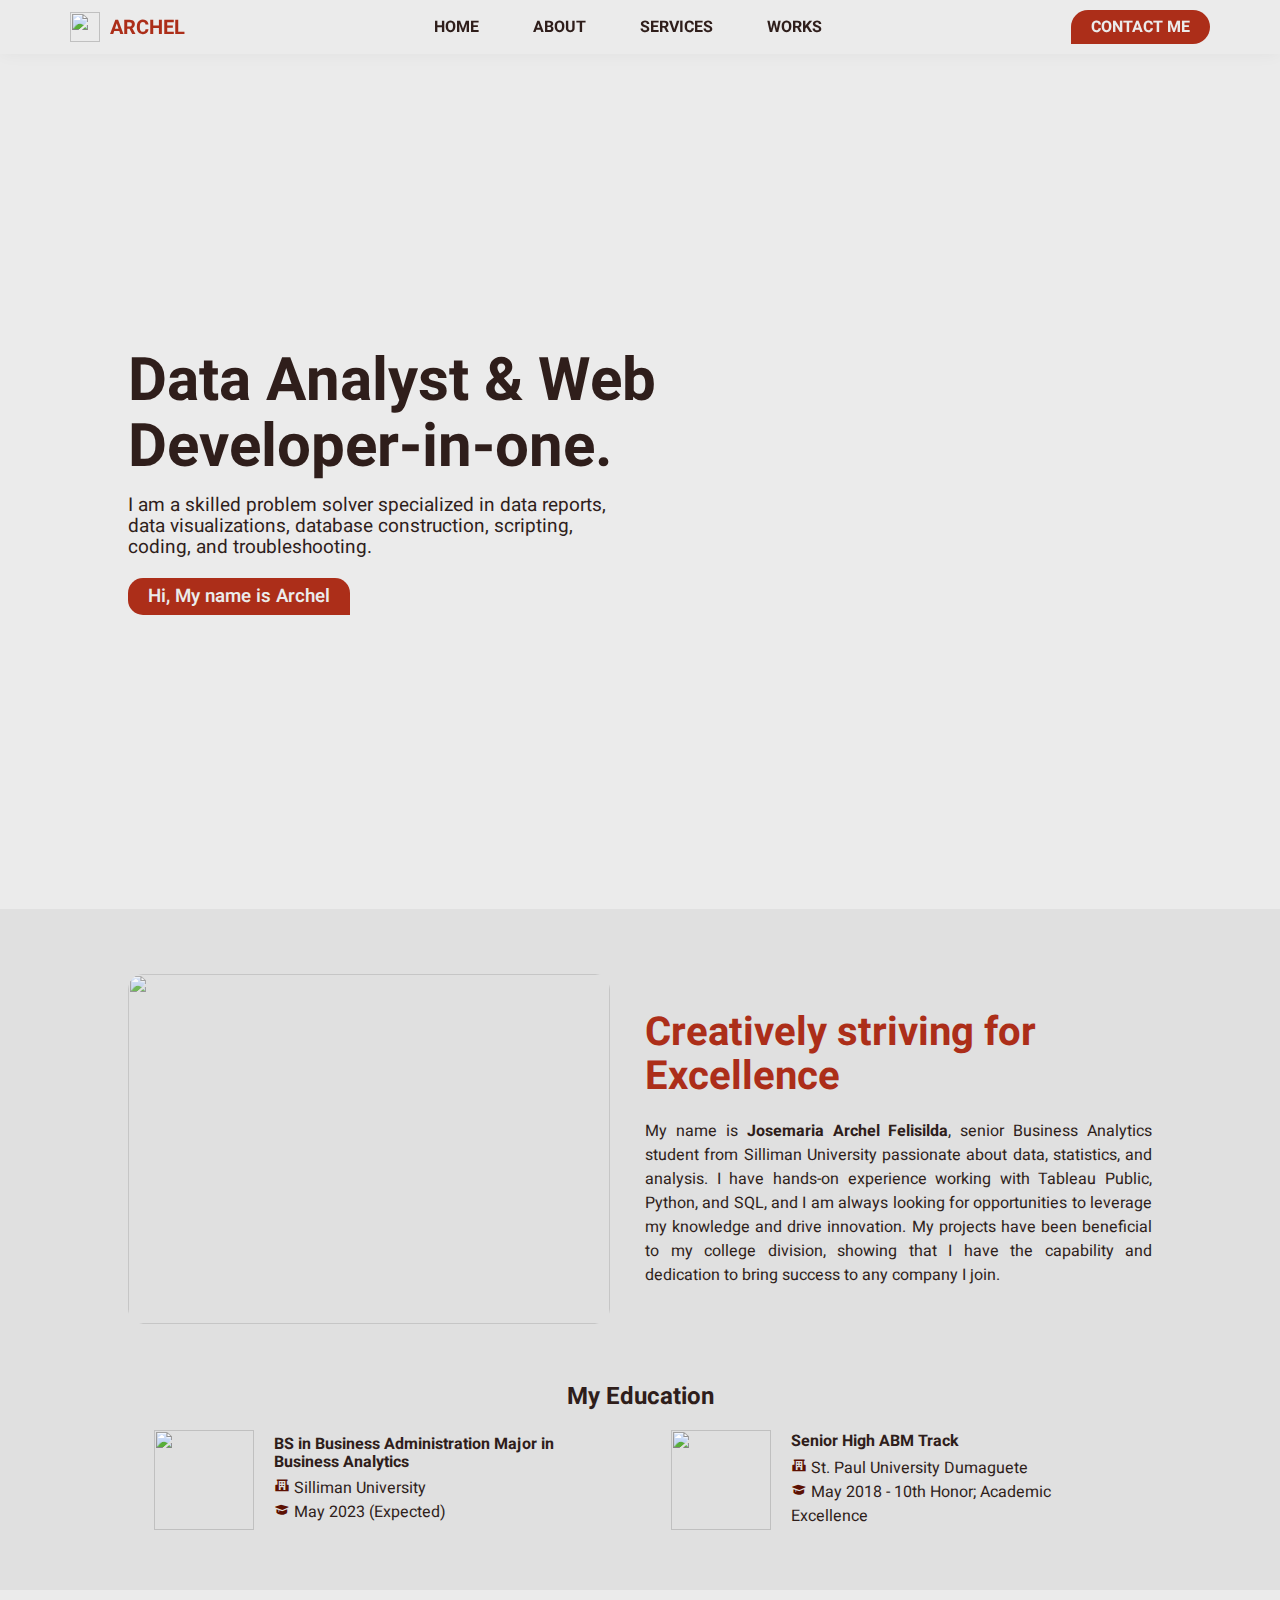
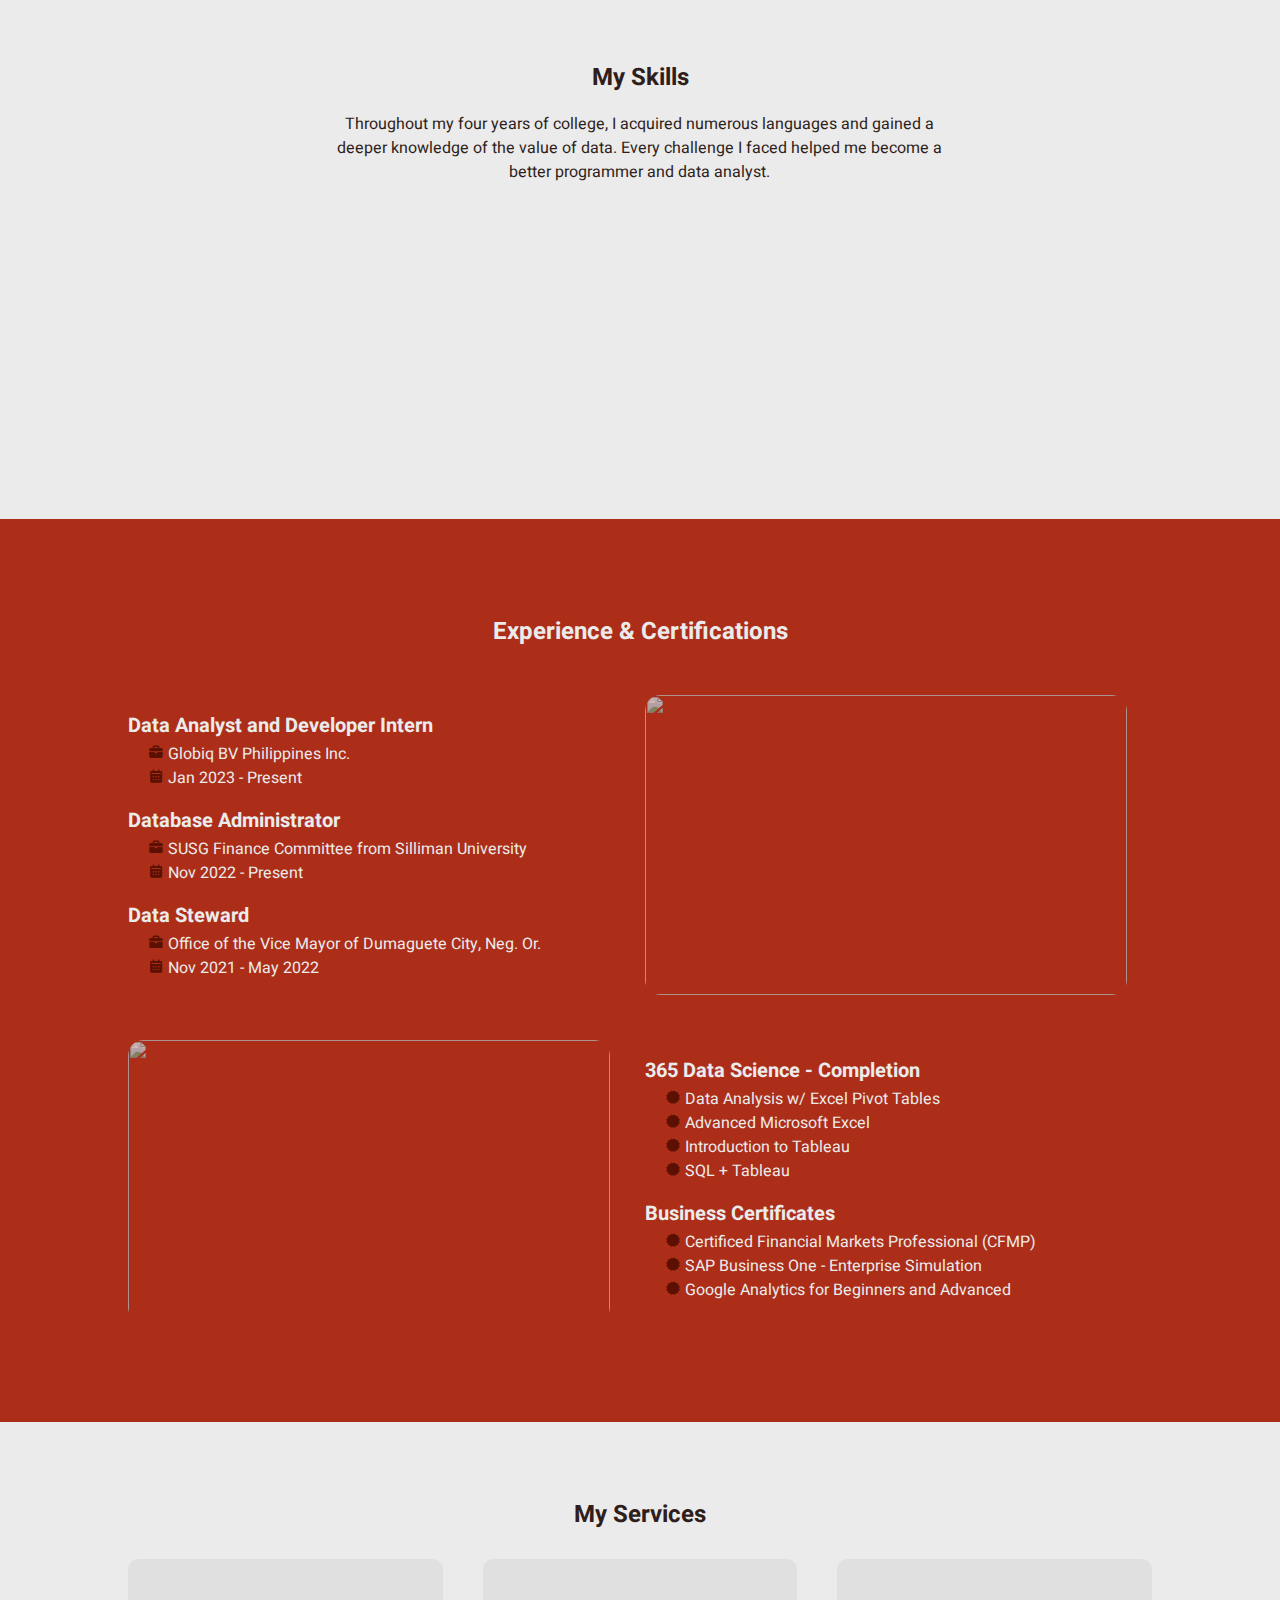
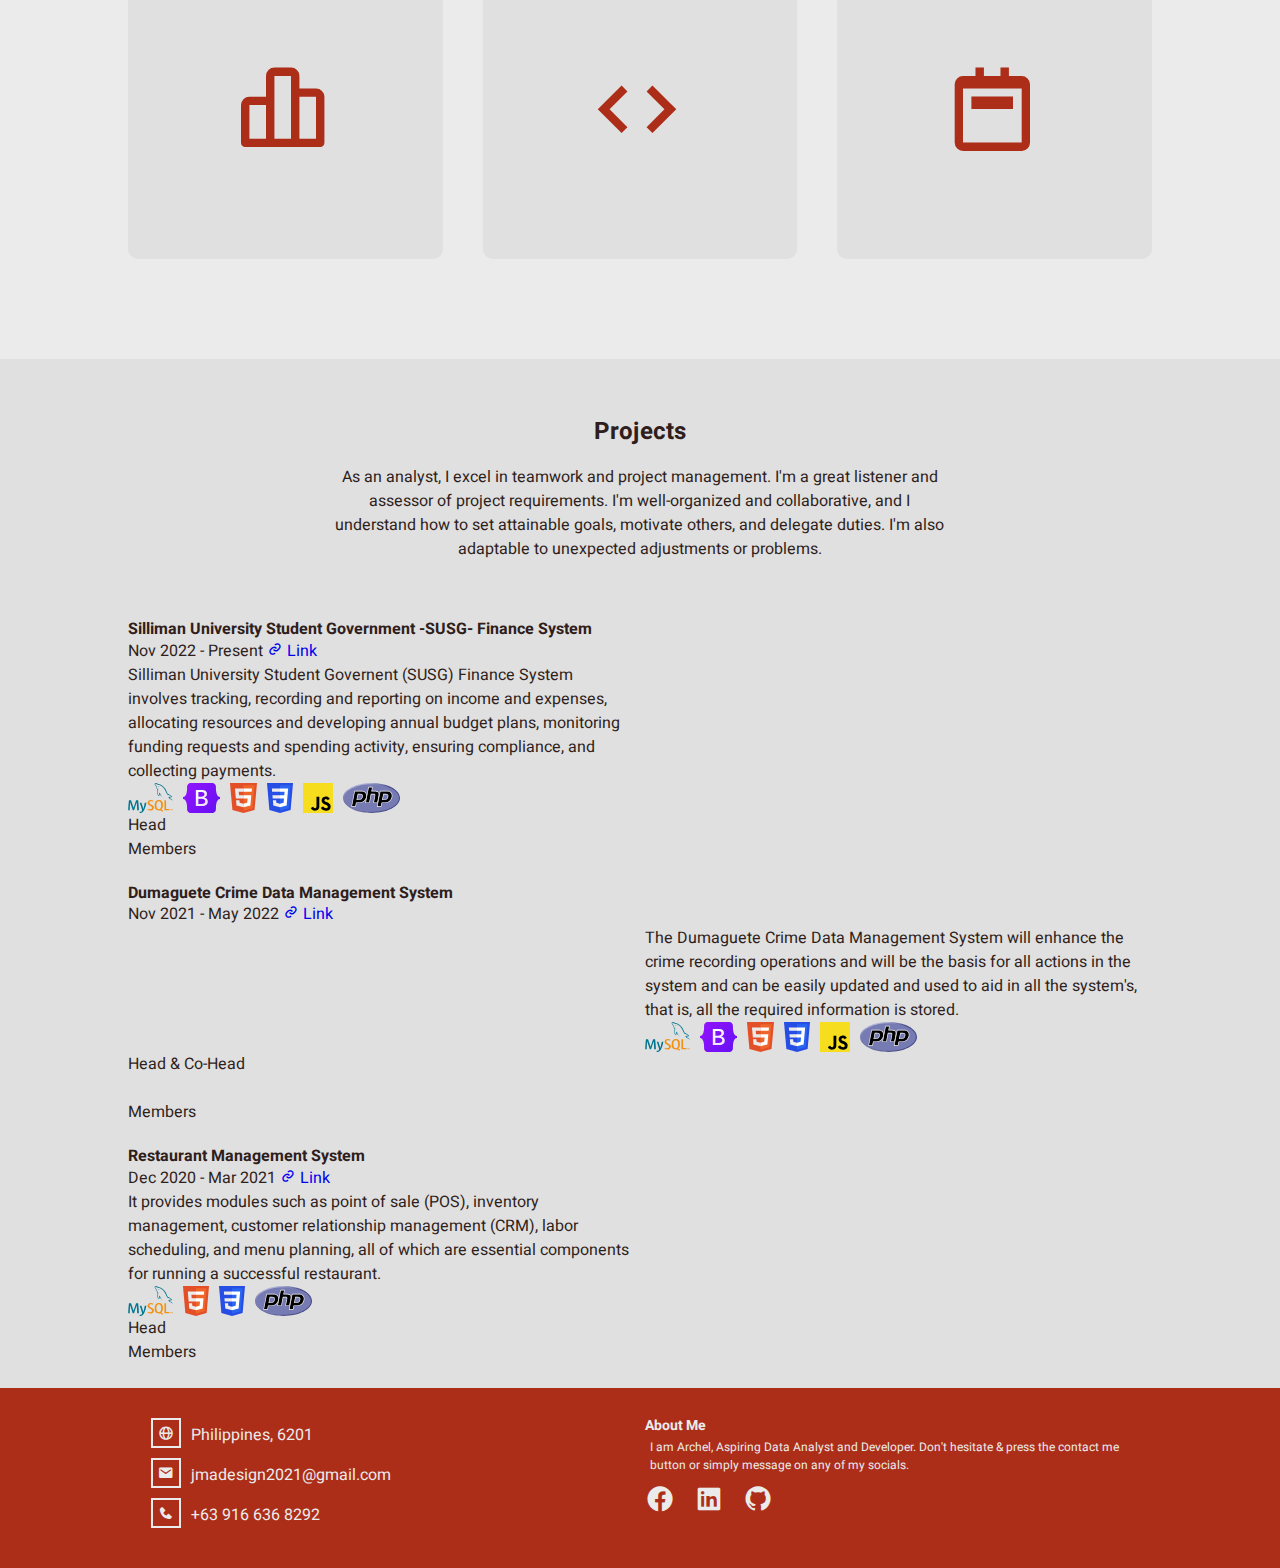
==== commit 033d18f9: "Update index.html" ====
--- a/index.html
+++ b/index.html
@@ -255,6 +255,24 @@
                 <img src="image/finance4.jpg" alt="">
             </div>
         </div>
+        <div class="profile">
+            <div class="body-top">
+                <p class="profile-info">Head</p>
+                <div class="profile-top">
+                    <img src="image/p-jm.png" alt="">
+                </div>
+            </div>
+            <div class="body-bottom">
+                <p class="profile-info">Members</p>
+                <div class="profile-bottom">
+                    <img src="image/p-dan.png" alt="">
+                    <img src="image/p-derrick.png" alt="">
+                    <img src="image/p-shiki.png" alt="">
+                    <img src="image/p-eunice.png" alt="">
+                    <img src="image/p-nikka.png" alt="">
+                </div>
+            </div>
+        </div>
         <h4>Dumaguete Crime Data Management System</h4>
         <p>Nov 2021 - May 2022 <a href="https://github.com/JMArchel/BA-AN-34P" target="_blank"><i class='bx bx-link'></i> Link</a></p>
         <div class="row">
@@ -277,6 +295,24 @@
                 </div>
             </div>
         </div>
+        <div class="profile">
+            <div class="body-top">
+                <p class="profile-info">Head & Co-Head</p>
+                <div class="profile-top">
+                    <img src="image/p-jm.png" alt="">
+                    <img src="image/p-dan.png" alt="">
+                </div>
+            </div>
+            <div class="body-bottom">
+                <p class="profile-info">Members</p>
+                <div class="profile-bottom">
+                    <img src="image/p-derrick.png" alt="">
+                    <img src="image/p-shiki.png" alt="">
+                    <img src="image/p-eunice.png" alt="">
+                    <img src="image/p-nikka.png" alt="">
+                </div>
+            </div>
+        </div>
         <h4>Restaurant Management System</h4>
         <p>Dec 2020 - Mar 2021 <a href="https://github.com/JMArchel/ISB22-C/tree/main/restaurant" target="_blank"><i class='bx bx-link'></i> Link</a>  </p>
         <div class="row">
@@ -295,6 +331,22 @@
             </div>
             <div class="project-image">
                 <img src="image/restaurant1.jpg" alt="">
+            </div>
+        </div>
+        <div class="profile">
+            <div class="body-top">
+                <p class="profile-info">Head</p>
+                <div class="profile-top">
+                    <img src="image/p-jm.png" alt="">
+                </div>
+            </div>
+            <div class="body-bottom">
+                <p class="profile-info">Members</p>
+                <div class="profile-bottom">
+                    <img src="image/p-dan.png" alt="">
+                    <img src="image/p-nikka.png" alt="">
+                    <img src="image/p-leslie.png" alt="">
+                </div>
             </div>
         </div>
     </div>
@@ -319,8 +371,8 @@
             </div>
             <div class="foot-info">
                 <article>
-                    <h5>About the Owner</h5>
-                    <p>I am Archel, owner of JMA Design. I am an experienced logo and layout artist from various fields. If you're looking for stunning, eye-catching design, press the contact me button or simply message any of my socials.</p>
+                    <h5>About Me</h5>
+                    <p>I am Archel, Aspiring Data Analyst and Developer. Don't hesitate & press the contact me button or simply message on any of my socials.</p>
                     <div class="social-icon">
                         <a href="https://www.facebook.com/jmarchel.f/" target="_blank"><i class='bx bxl-facebook-circle'></i></a>
                         <a href="https://www.linkedin.com/in/josemaria-felisilda/" target="_blank"><i class='bx bxl-linkedin-square' ></i></a>
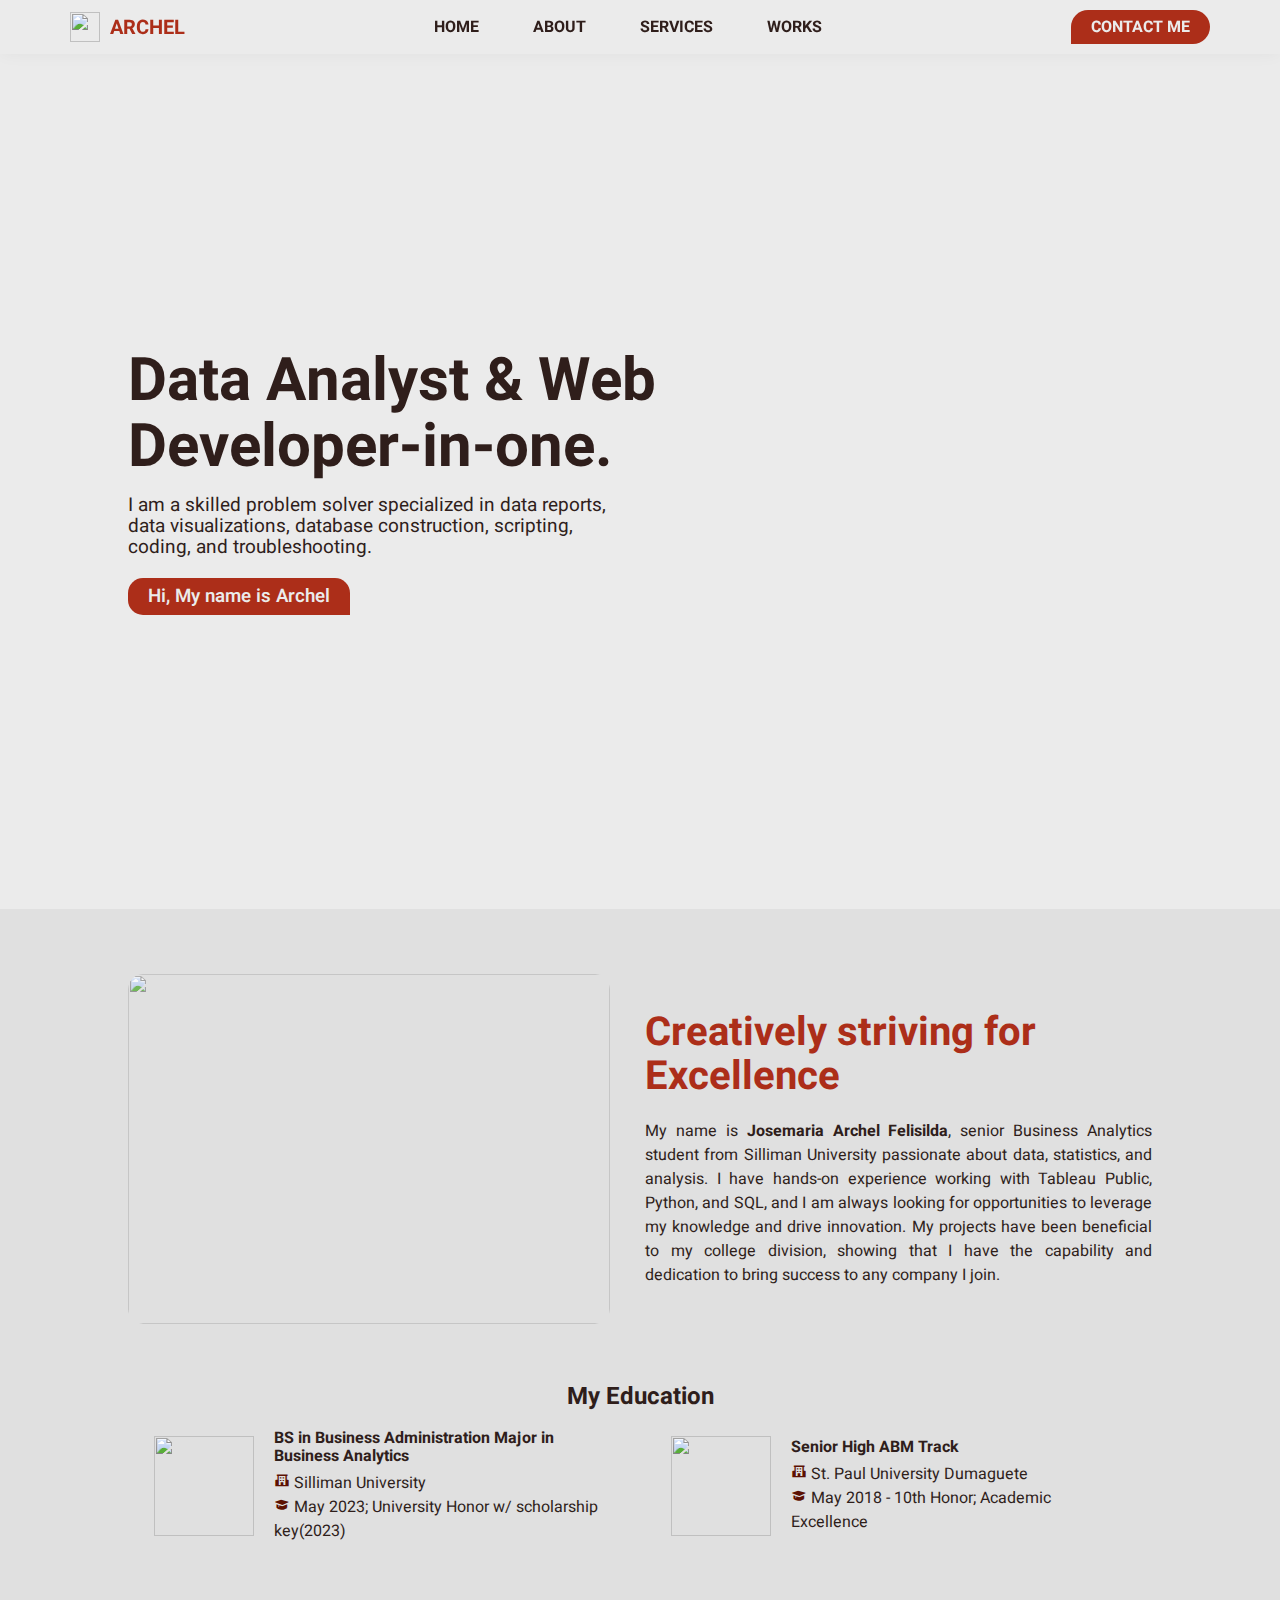
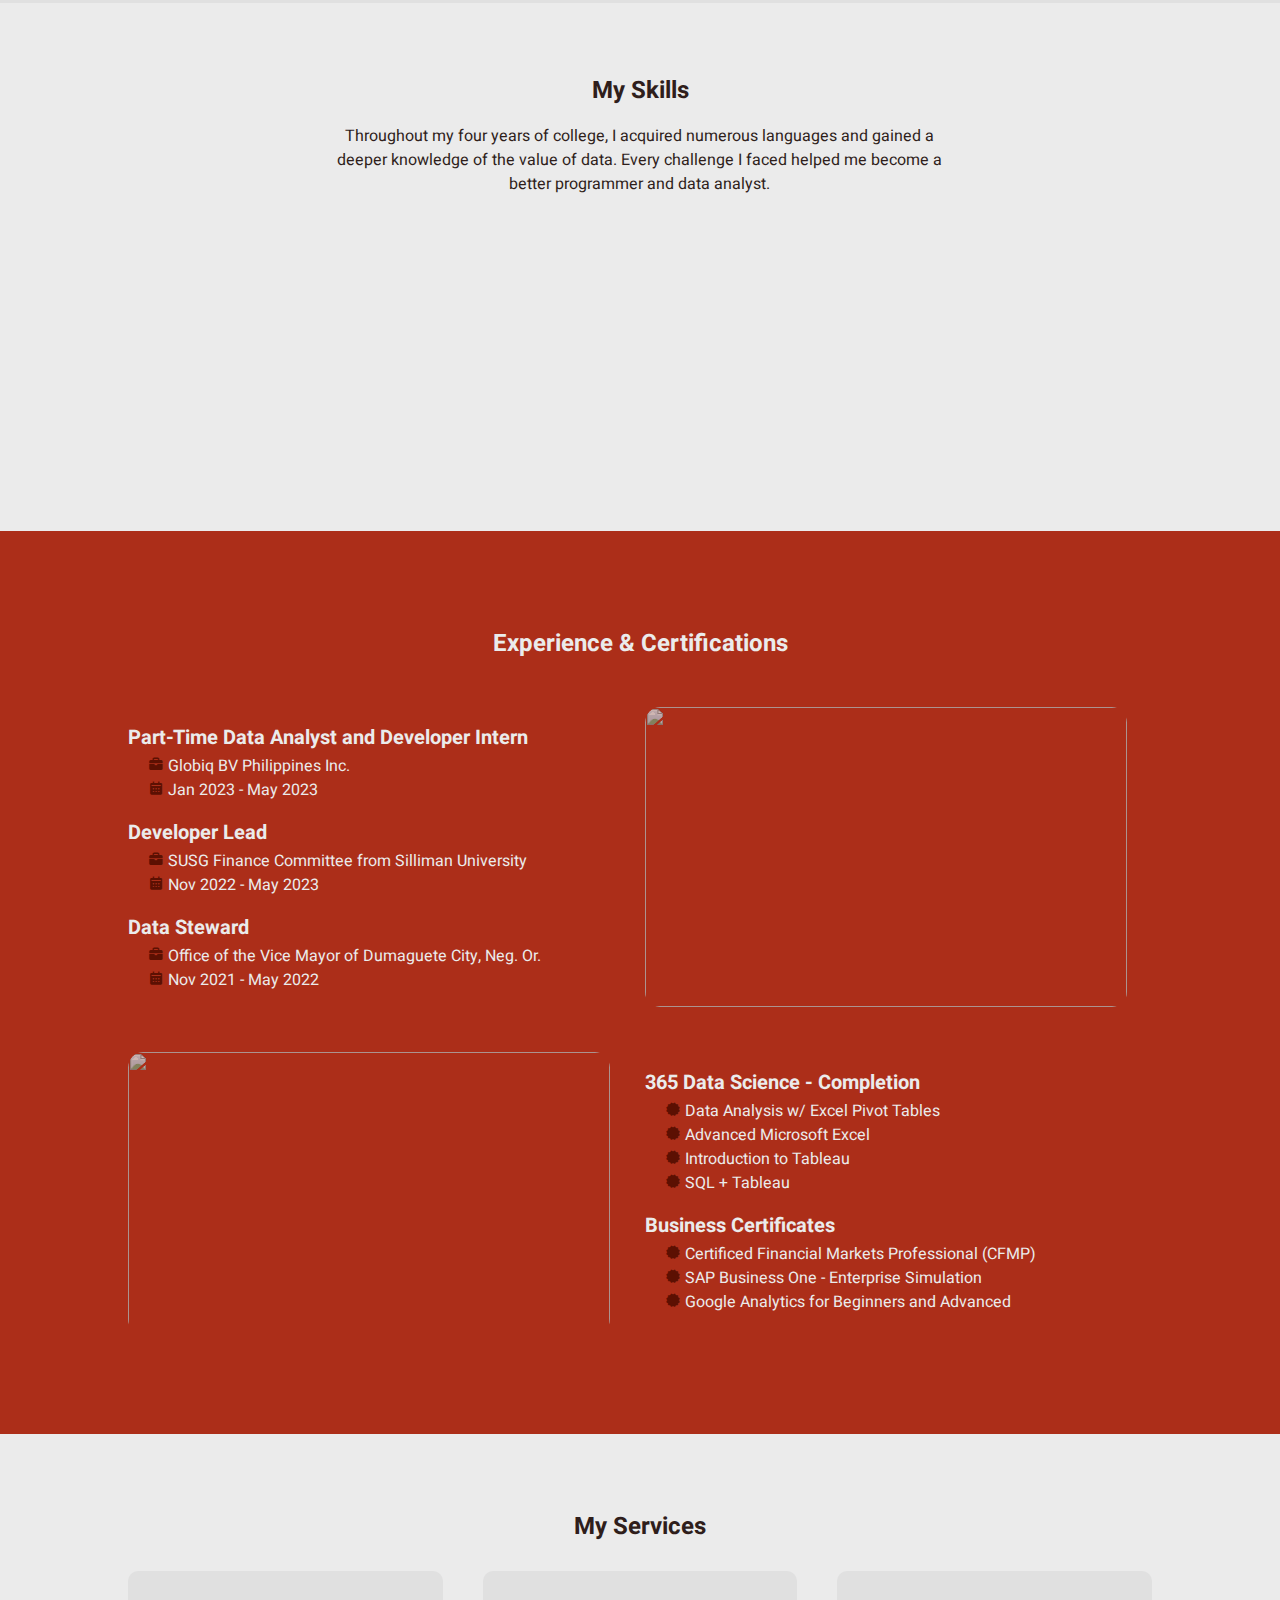
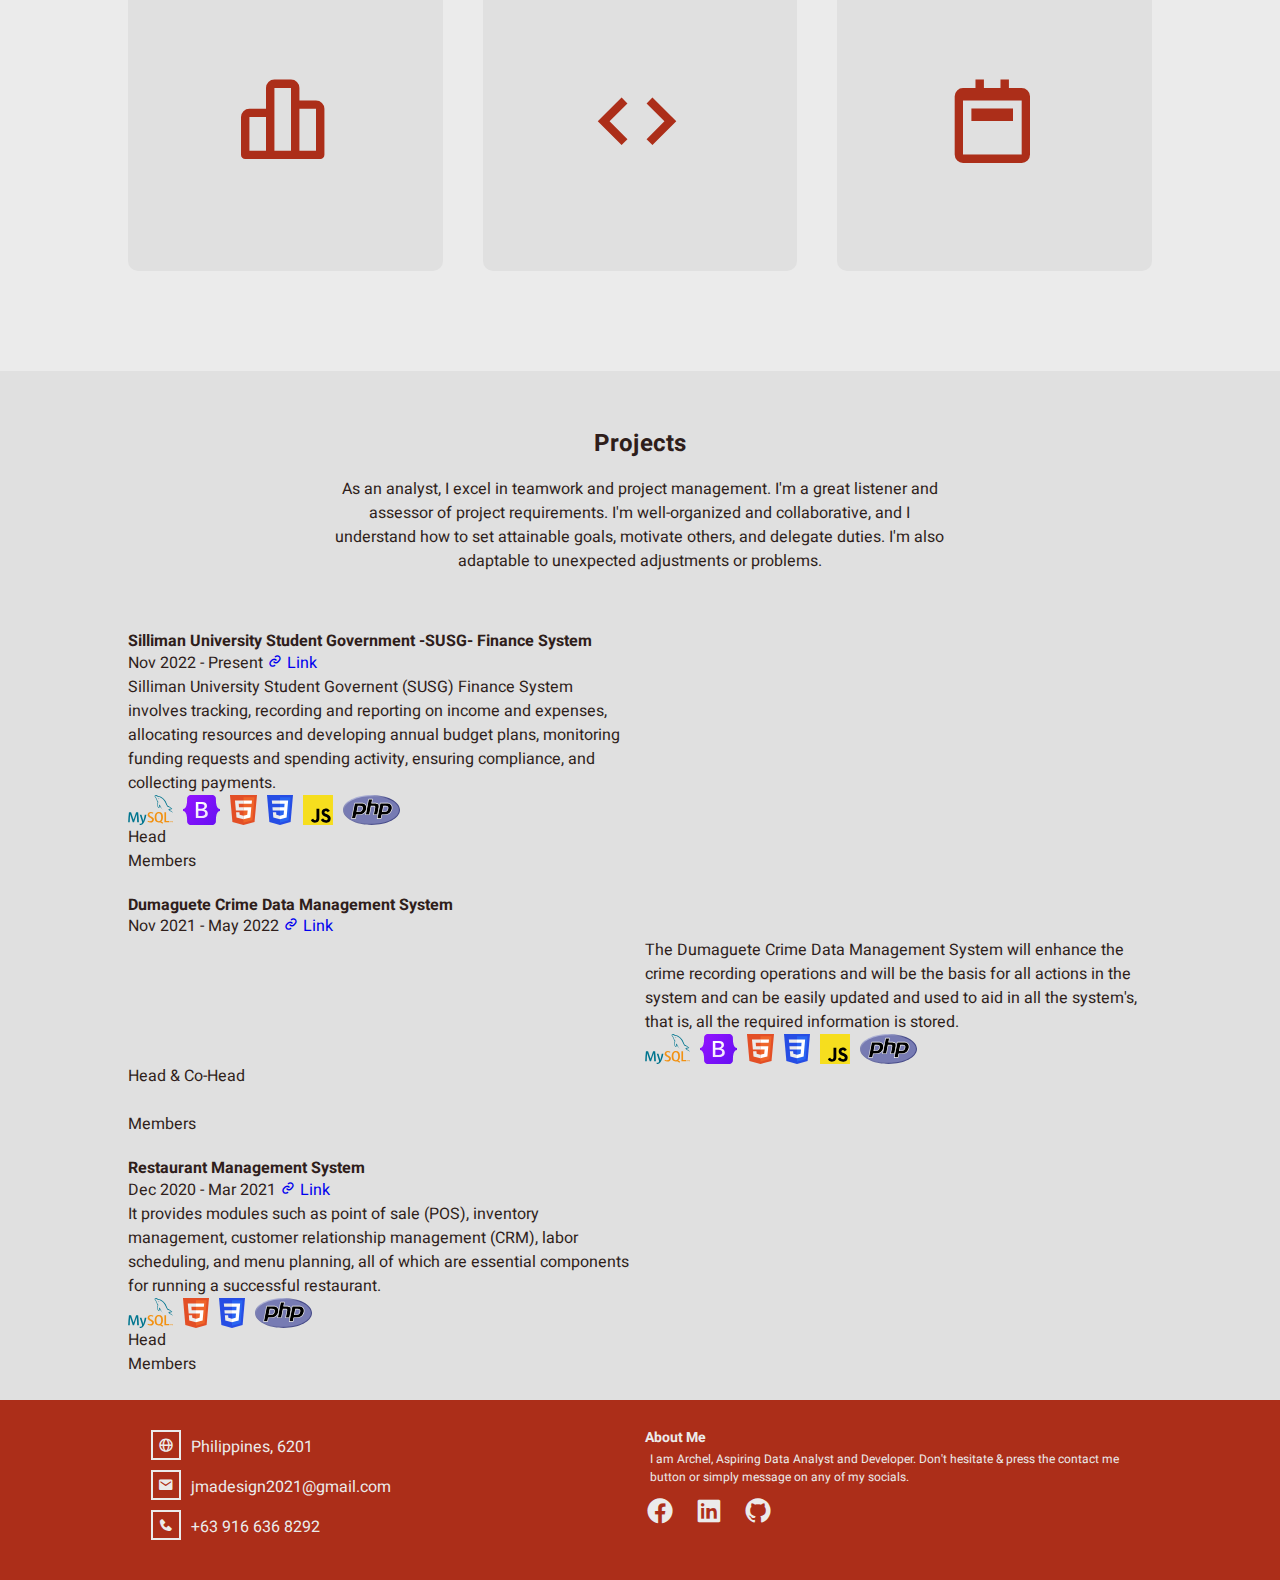
==== commit fad21e2f: "Update index.html" ====
--- a/index.html
+++ b/index.html
@@ -57,7 +57,7 @@
                     <h5>BS in Business Administration Major in Business Analytics</h5>
                     <p class="other-content">
                         <i class='bx bxs-school fl'></i> Silliman University<br>
-                        <i class='bx bxs-graduation fl' ></i> May 2023 (Expected)
+                        <i class='bx bxs-graduation fl' ></i> May 2023; University Honor w/ scholarship key(2023)
                     </p>
                 </div>
             </div>
@@ -111,6 +111,10 @@
                         <div class="info"><span>Java</span></div>
                         <div class="progress-line java"><span></span></div>
                     </div>
+                    <div class="bar">
+                        <div class="info"><span>Talend (ETL Tool)</span></div>
+                        <div class="progress-line talend"><span></span></div>
+                    </div>
                 </div>
             </div>
         </div>
@@ -121,17 +125,17 @@
             <div class="about-info">
                 <div>
                     <div class="experience">
-                        <h5>Data Analyst and Developer Intern</h5>
+                        <h5>Part-Time Data Analyst and Developer Intern</h5>
                         <p class="other-content">
                             <i class='bx bxs-briefcase fl'></i> Globiq BV Philippines Inc.<br>
-                            <i class='bx bxs-calendar fl'></i> Jan 2023 - Present
+                            <i class='bx bxs-calendar fl'></i> Jan 2023 - May 2023
                         </p>
                     </div>
                     <div class="experience">
-                        <h5>Database Administrator</h5>
+                        <h5>Developer Lead</h5>
                         <p class="other-content">
                             <i class='bx bxs-briefcase fl'></i> SUSG Finance Committee from Silliman University<br>
-                            <i class='bx bxs-calendar fl'></i> Nov 2022 - Present
+                            <i class='bx bxs-calendar fl'></i> Nov 2022 - May 2023
                         </p>
                     </div>
                     <div class="experience">
@@ -268,7 +272,6 @@
                     <img src="image/p-dan.png" alt="">
                     <img src="image/p-derrick.png" alt="">
                     <img src="image/p-shiki.png" alt="">
-                    <img src="image/p-eunice.png" alt="">
                     <img src="image/p-nikka.png" alt="">
                 </div>
             </div>
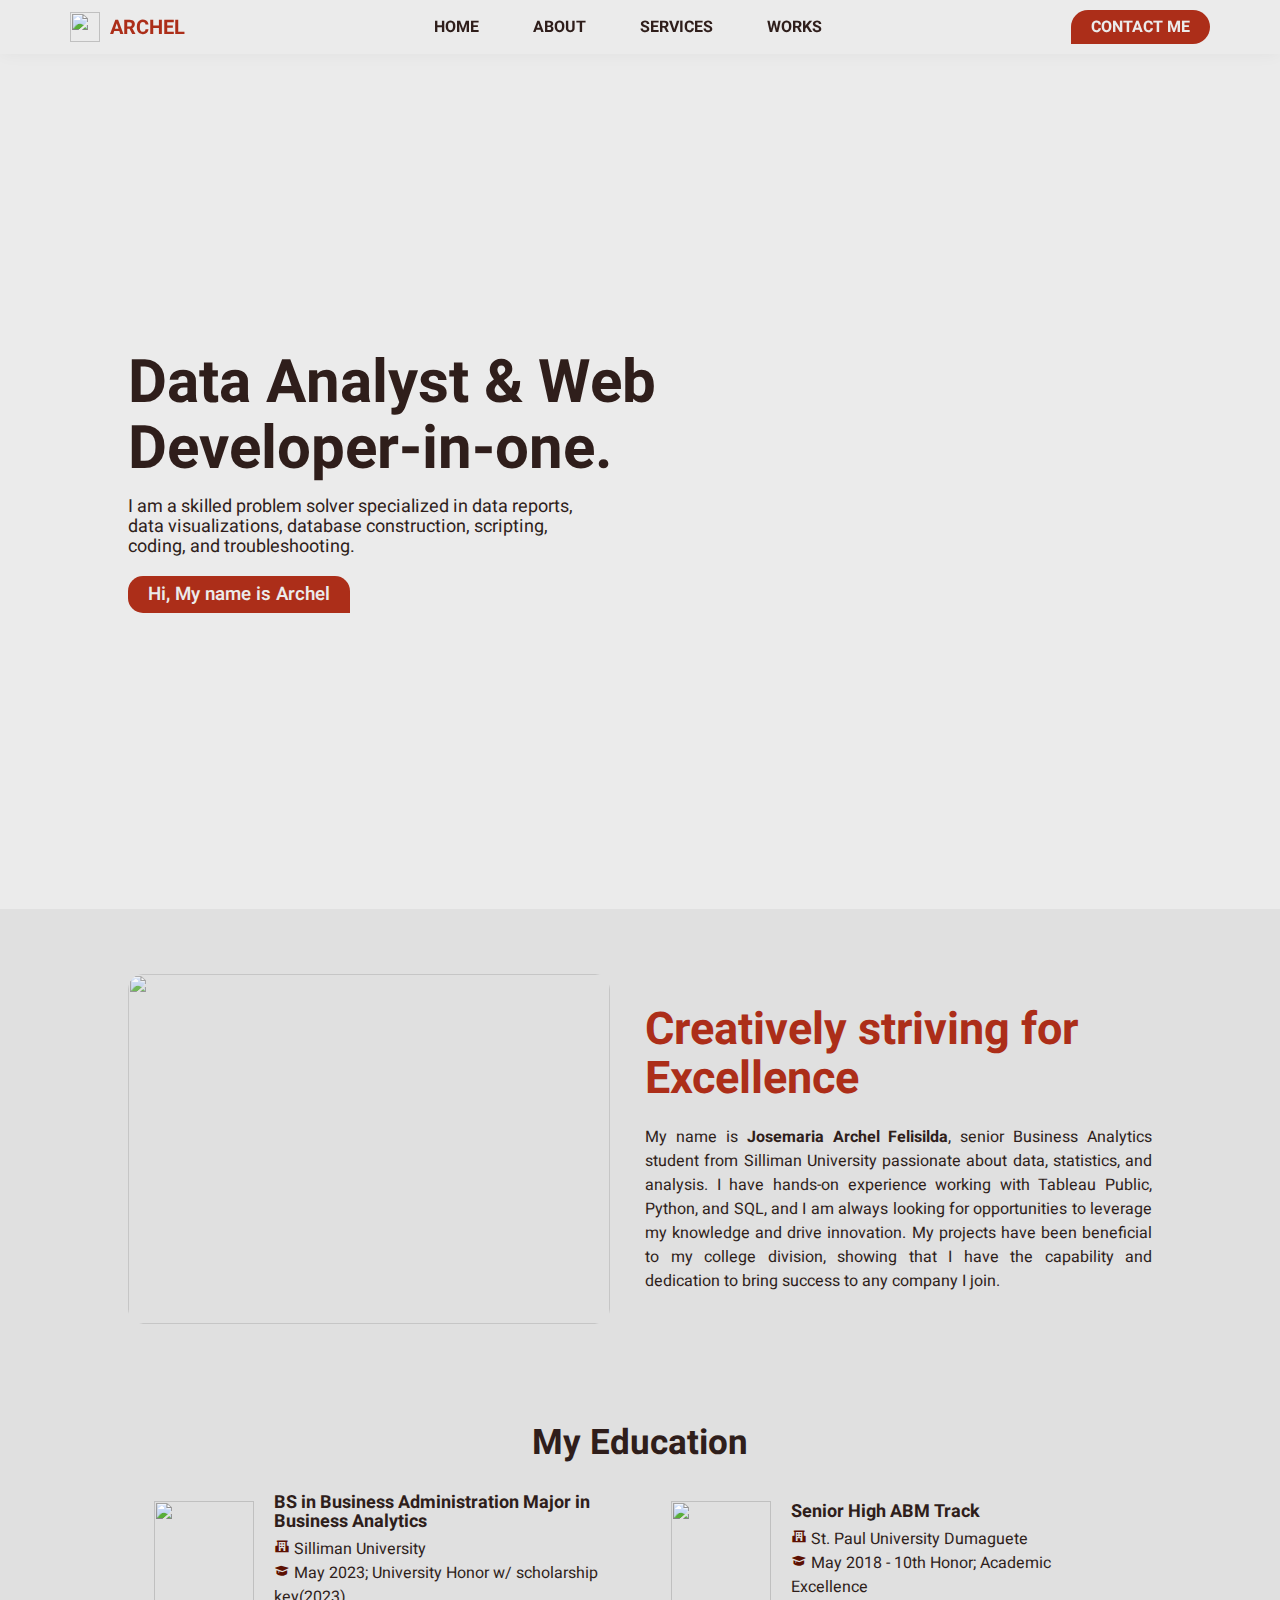
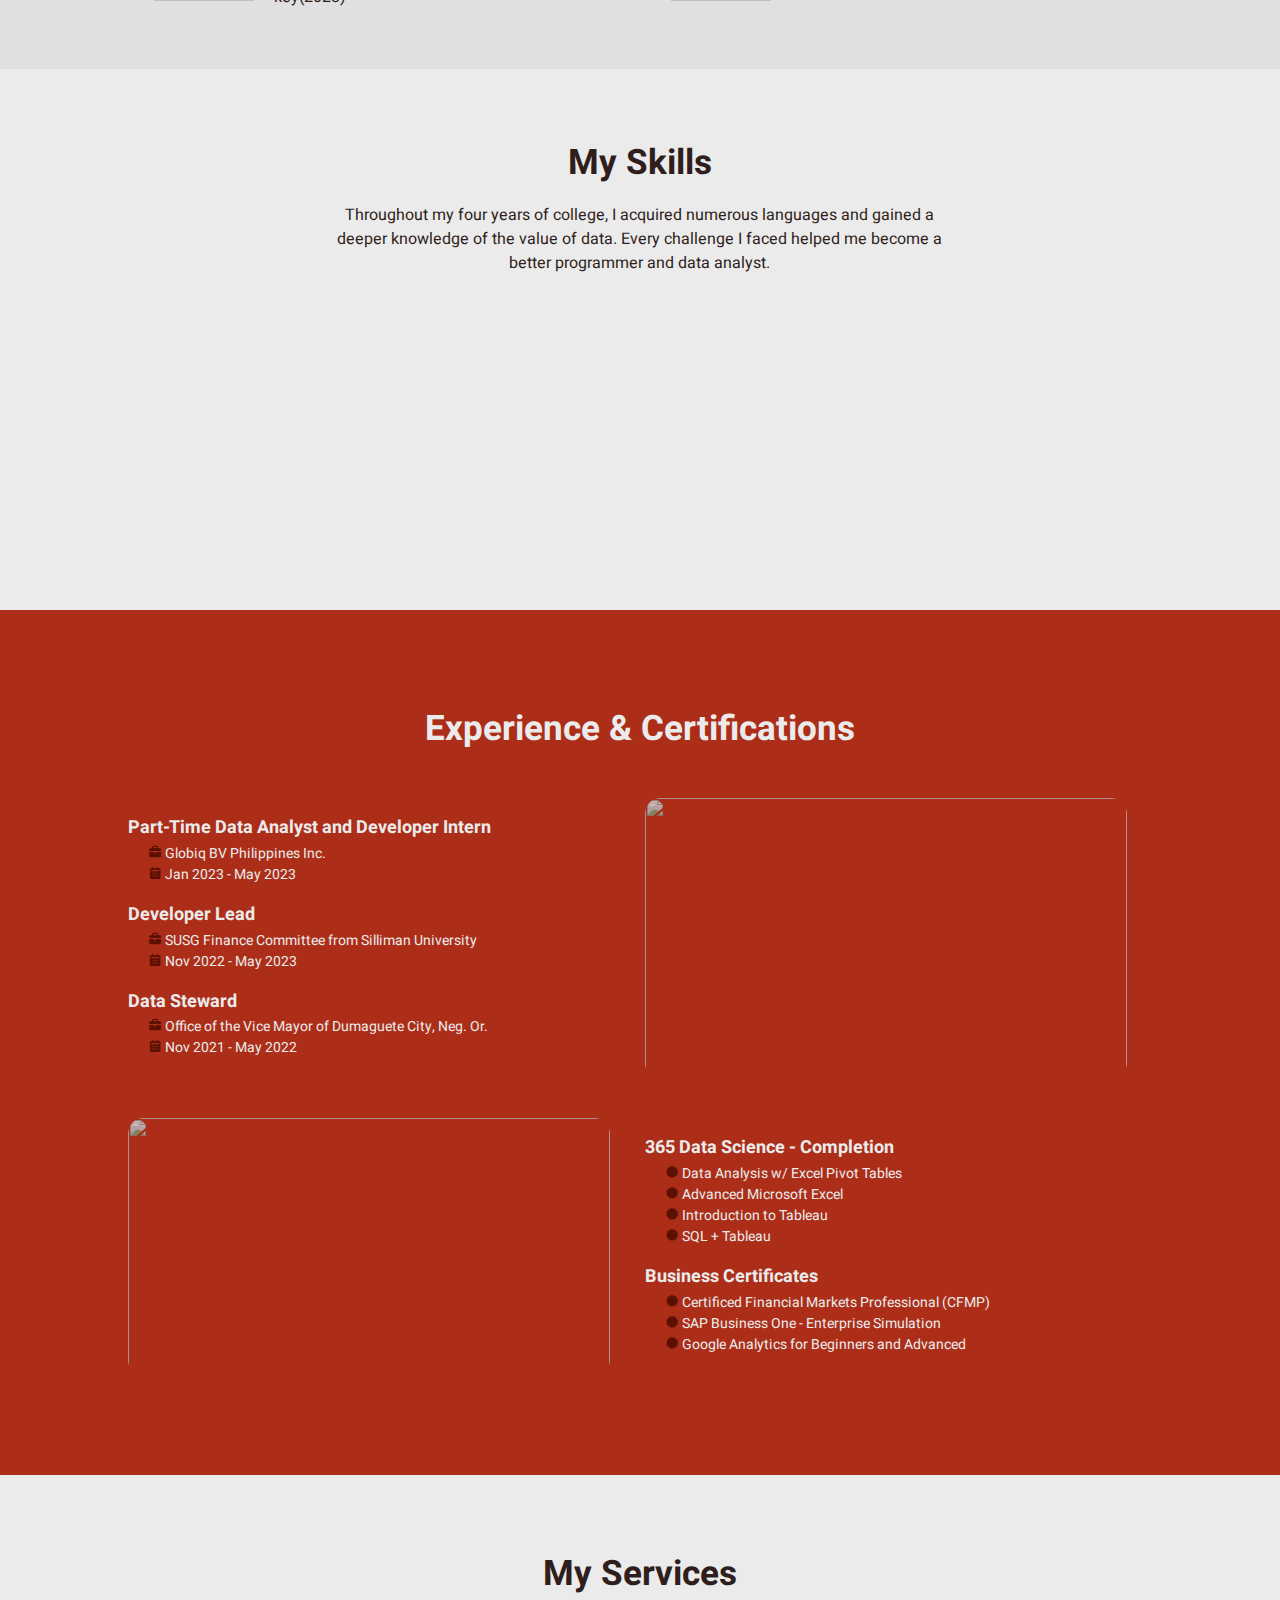
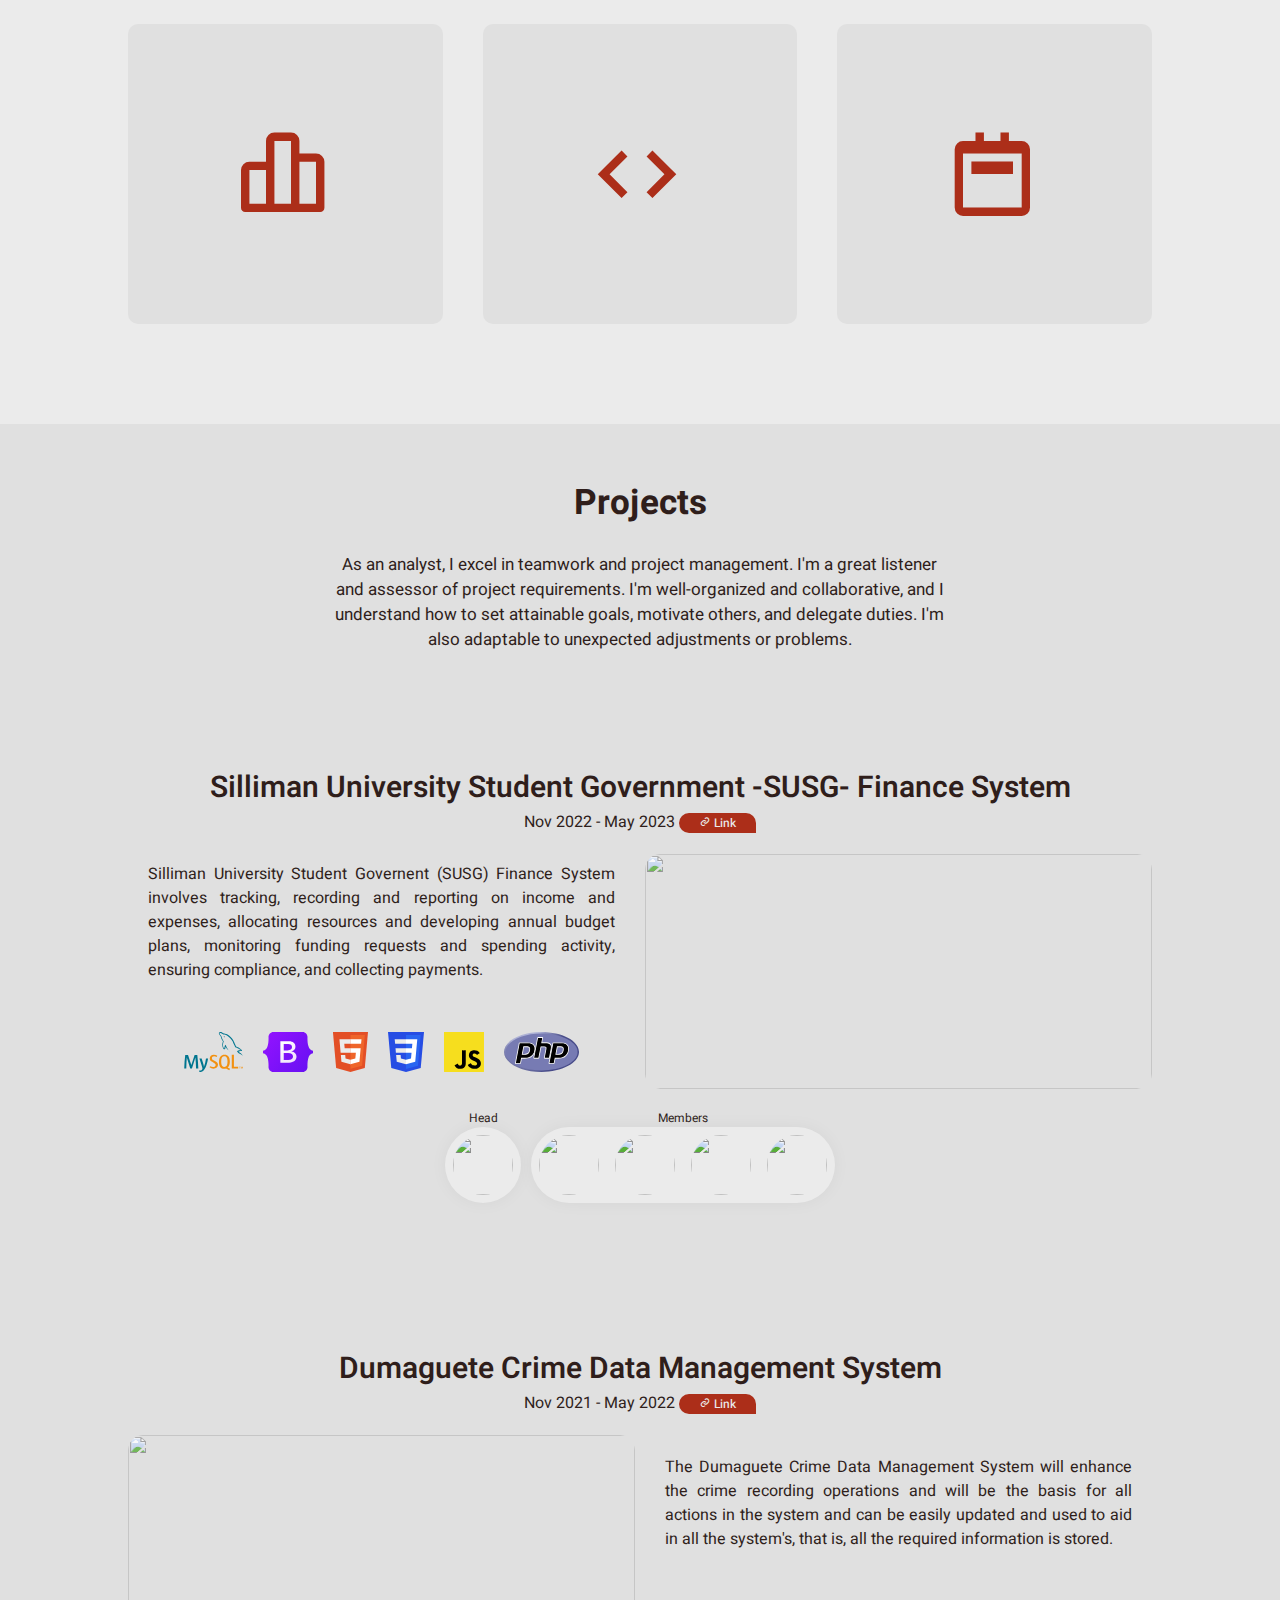
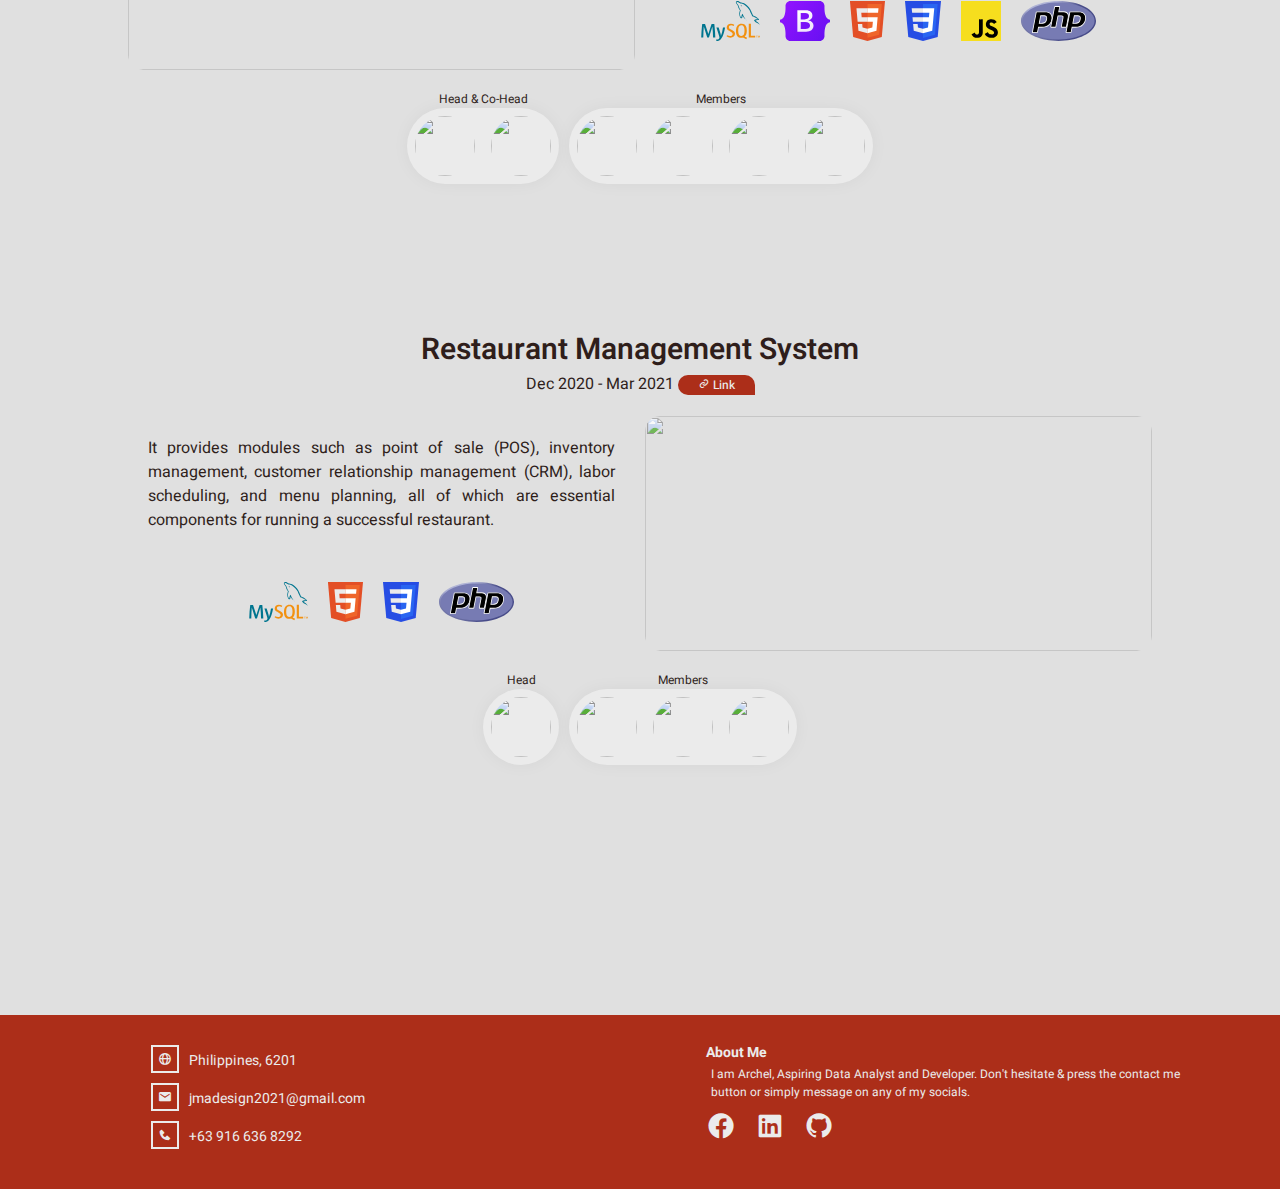
==== commit 30119572: "Update index.html" ====
--- a/index.html
+++ b/index.html
@@ -238,7 +238,7 @@
         <h3>Projects</h3>
         <p class="project-info">As an analyst, I excel in teamwork and project management. I'm a great listener and assessor of project requirements. I'm well-organized and collaborative, and I understand how to set attainable goals, motivate others, and delegate duties. I'm also adaptable to unexpected adjustments or problems.</p>
         <h4>Silliman University Student Government -SUSG- Finance System</h4>
-        <p>Nov 2022 - Present <a href="https://github.com/JMArchel/SUSG_Finance_System" target="_blank"><i class='bx bx-link'></i> Link</a></p>
+        <p>Nov 2022 - May 2023 <a href="https://github.com/JMArchel/SUSG_Finance_System" target="_blank"><i class='bx bx-link'></i> Link</a></p>
         <div class="row">
             <div class="project-text-1">
                 <div>
--- a/style.css
+++ b/style.css
@@ -2,7 +2,14 @@
 
 :root{
     /*font-size-text*/
+    --fs-l-6: 60px;
+    --fs-l-5: 50px;
+    --fs-l-4: 45px;
+    --fs-l-3: 40px;
+    --fs-l-2: 35px;
+    --fs-l-1: 30px;
     --fs-1: 24px;
+    --fs-1-2: 20px;
     --fs-2: 18px;
     --fs-3: 17px;
     --fs-4: 16px;
@@ -94,7 +101,7 @@
 }
 .logo p{
     font-weight: var(--fw-700);
-    font-size: 20px;
+    font-size: var(--fs-1-2);
     color: var(--c-red1);
 }
 .logo p:hover, .logo p:active{
@@ -155,12 +162,12 @@
     min-height: 95vh;
 }
 #head h1{
-    font-size: 60px;
+    font-size: var(--fs-l-6);
     font-weight: var(--fw-700);
     color: var(--c-brown1);
 }
 #head h2{
-    font-size: 19px;
+    font-size: var(--fs-2);
     font-weight: var(--fw-400);
     width: 47%;
     margin: 15px 0 20px;
@@ -184,7 +191,7 @@
 #about{
     background-color: var(--c-white2);
     padding-top: 65px;
-    padding-bottom: 60px;
+    padding-bottom: 100px;
 }
 .about-image{
     width: 95%;
@@ -217,7 +224,7 @@
 }
 .about-info h3{
     color: var(--c-red1);
-    font-size: 40px;
+    font-size: var(--fs-l-4);
 }
 .about-info article{
     padding: 20px 0 0;
@@ -228,12 +235,12 @@
     padding-bottom: 60px;
 }
 .about-extension-1 h3{
-    font-size: var(--fs-1);
-    text-align: center;
-    margin-bottom: 20px;
+    font-size: var(--fs-l-2);
+    text-align: center;
+    margin-bottom: 30px;
 }
 .about-extension-1 h5{
-    font-size: var(--fs-4);
+    font-size: var(--fs-2);
 }
 .about-education1, .about-education2{
     display: inline-flex;
@@ -259,7 +266,7 @@
     text-align: center;
 }
 .about-extension-2 h3{
-    font-size: var(--fs-1);
+    font-size: var(--fs-l-2);
 }
 .about-extension-2 p{
     width: 60%;
@@ -309,6 +316,7 @@
 .bar .progress-line.css span{width: 60%;}
 .bar .progress-line.js span{width: 40%;}
 .bar .progress-line.java span{width: 50%;}
+.bar .progress-line.talend span{width: 50%;}
 .progress-line span::before{
     position: absolute;
     content: "";
@@ -331,7 +339,7 @@
     background: var(--c-brown1);
     color: var(--c-white2);
     padding: 1px 8px;
-    font-size: 12px;
+    font-size: var(--fs-6);
     border-radius: 3px;
     opacity: 0;
     animation: showText2 0.5s 1.5s linear forwards;
@@ -346,6 +354,7 @@
 .progress-line.css span::after{content: "60%";}
 .progress-line.js span::after{content: "40%";}
 .progress-line.java span::after{content: "50%";}
+.progress-line.talend span::after{content: "50%";}
 .about-extension-3{
     background-color: var(--c-red1);
     padding-bottom: 100px;
@@ -359,16 +368,16 @@
 .about-extension-3 h3{
     text-align: center;
     margin-bottom: 50px;
-    font-size: var(--fs-1);
+    font-size: var(--fs-l-2);
 }
 .about-info .experience{
     margin: 20px 0;
 }
 .experience h5{
-    font-size: 20px;
+    font-size: var(--fs-2);
 }
 .experience p{
-    font-size: var(--fs-4);
+    font-size: var(--fs-5);
     padding-left: 20px;
 }
 .other-content i{
@@ -381,7 +390,7 @@
     padding-bottom: 100px;
 }
 #service .title{
-    font-size:var(--fs-1);
+    font-size:var(--fs-l-2);
     padding-bottom: 30px;
     text-align: center;
 }
@@ -428,7 +437,7 @@
 .back-face .info h3{
     text-align: center;
     padding-bottom: 10px;
-    font-size: 20px;
+    font-size: var(--fs-1);
 }
 .back-face .info p{
     font-size: var(--fs-5);
@@ -441,44 +450,133 @@
 /*work*/
 #work{
     background-color: var(--c-white2);
+    padding-bottom: 100px;
 }
 #work h3{
-    font-size: var(--fs-1);
+    font-size: var(--fs-l-2);
     text-align: center;
     padding-top: 60px;
 }
 #work .project-info{
     width: 60%;
-    padding: 20px 0 60px;
+    padding: 30px 0 120px;
     margin-left: auto;
     margin-right: auto;
     text-align: center;
-}
-
-
-
-
-
-
-/*contact*/
+    font-size: var(--fs-3);
+}
+#work h4, #work p{
+    text-align: center;
+}
+#work h4{
+    font-size: var(--fs-l-1);
+    font-weight: var(--fw-600);
+    padding-bottom: 5px;
+    line-height: 1.1;
+}
+#work .row{
+    padding-top: 20px;
+    padding-bottom: 20px;
+}
+#work p a{
+    color: var(--c-white1);
+    background-color: var(--c-red1);
+    padding: 1px 20px;
+    border-radius: 20px;
+    border-bottom-right-radius: 0;
+    font-size: var(--fs-6);
+    font-weight: var(--fw-500);
+    transition: 0.5s;
+    transition-timing-function: ease-in-out;
+}
+#work p a:hover, #work p a:active{
+    border-bottom-right-radius: 20px;
+    border-bottom-left-radius: 20px;
+    background-color: var(--c-red2);
+}
+.project-image{
+    width: 100%;
+    height: 235px;
+    border-radius: 15px;
+    position: relative;
+    overflow: hidden;
+}
+.project-image img{
+    position: absolute;
+    inset: 0;
+    width: 100%;
+    height: 100%;
+    object-fit: cover;
+    opacity: 0.8;
+    transition: 0.75s;
+    border-radius: 15px;
+}
+.project-image:hover img{
+    transform: scale(1.15);
+    opacity: 1;
+}
+.project-text-1, .profile{
+    display: flex;
+    justify-content: center;
+    align-items: center;
+}
+.project-text-1 img{
+    height: 40px;
+}
+.project-text-1 article{
+    font-size: var(--fs-4);
+    font-weight: var(--fw-400);
+    text-align: justify;
+    padding: 0 20px 10px;
+}
+.project-text-1 .logo{
+    padding-top: 30px;
+}
+.project-text-1 .logo, .profile-top, .profile-bottom{
+    display: flex;
+    justify-content: center;
+}
+.project-text-1 div img{
+    margin: 10px;
+}
+.profile{
+    padding-bottom: 150px;
+}
+.profile-info{
+    font-size: var(--fs-6);
+}
+.profile-top, .profile-bottom{
+    padding: 8px 0px;
+    margin-left:5px;
+    margin-right: 5px;
+    border-radius: 100px;
+    background-color: var(--c-white1);
+    box-shadow: 0px 0px 18px -1px rgba(0,0,0,0.05);
+}
+.profile-bottom img, .profile-top img{
+    height: 60px;
+    border-radius: 50%;
+    margin: 0 8px;
+}
+
+/*popup*/
 .btn{
-    bottom: 30px;
-    right: 30px;
-    background-color: var(--c-white1);
-    color: var(--c-red1);
-    border: 1px solid transparent;
-    padding: 5px 10px;
-    font-size: var(--fs-4);
-    font-weight: var(--fw-600);
-    cursor: pointer;
+    font-size: var(--fs-5);
+    font-weight: var(--fw-500);
+    text-decoration: none;
+    background: var(--c-brown);
+    padding: 7px 20px;
     border-radius: 20px;
+    border-bottom-right-radius: 0px;
+    transition: ease-in-out 0.75s;
+    color: var(--c-white);
+    border:0 solid;
+    box-shadow: rgba(0, 0, 0, 0.1) 0px 20px 25px -5px, rgba(0, 0, 0, 0.04) 0px 10px 10px -5px;
 }
 .btn:hover{
-    background-color: var(--c-red1);
-    color: var(--c-white1);
-}
-
-/*popup*/
+    background: var(--c-brown1);
+    border-bottom-right-radius: 20px;
+}
 .popup{
     position: fixed;
     bottom: 30px;
@@ -547,6 +645,11 @@
 footer p{
     margin-bottom: 10px;
     padding: 0 20%;
+    font-size: var(--fs-5);
+}
+footer .foot-info{
+    display: flex;
+    justify-content: center;
 }
 footer article{
     width: 80%;
